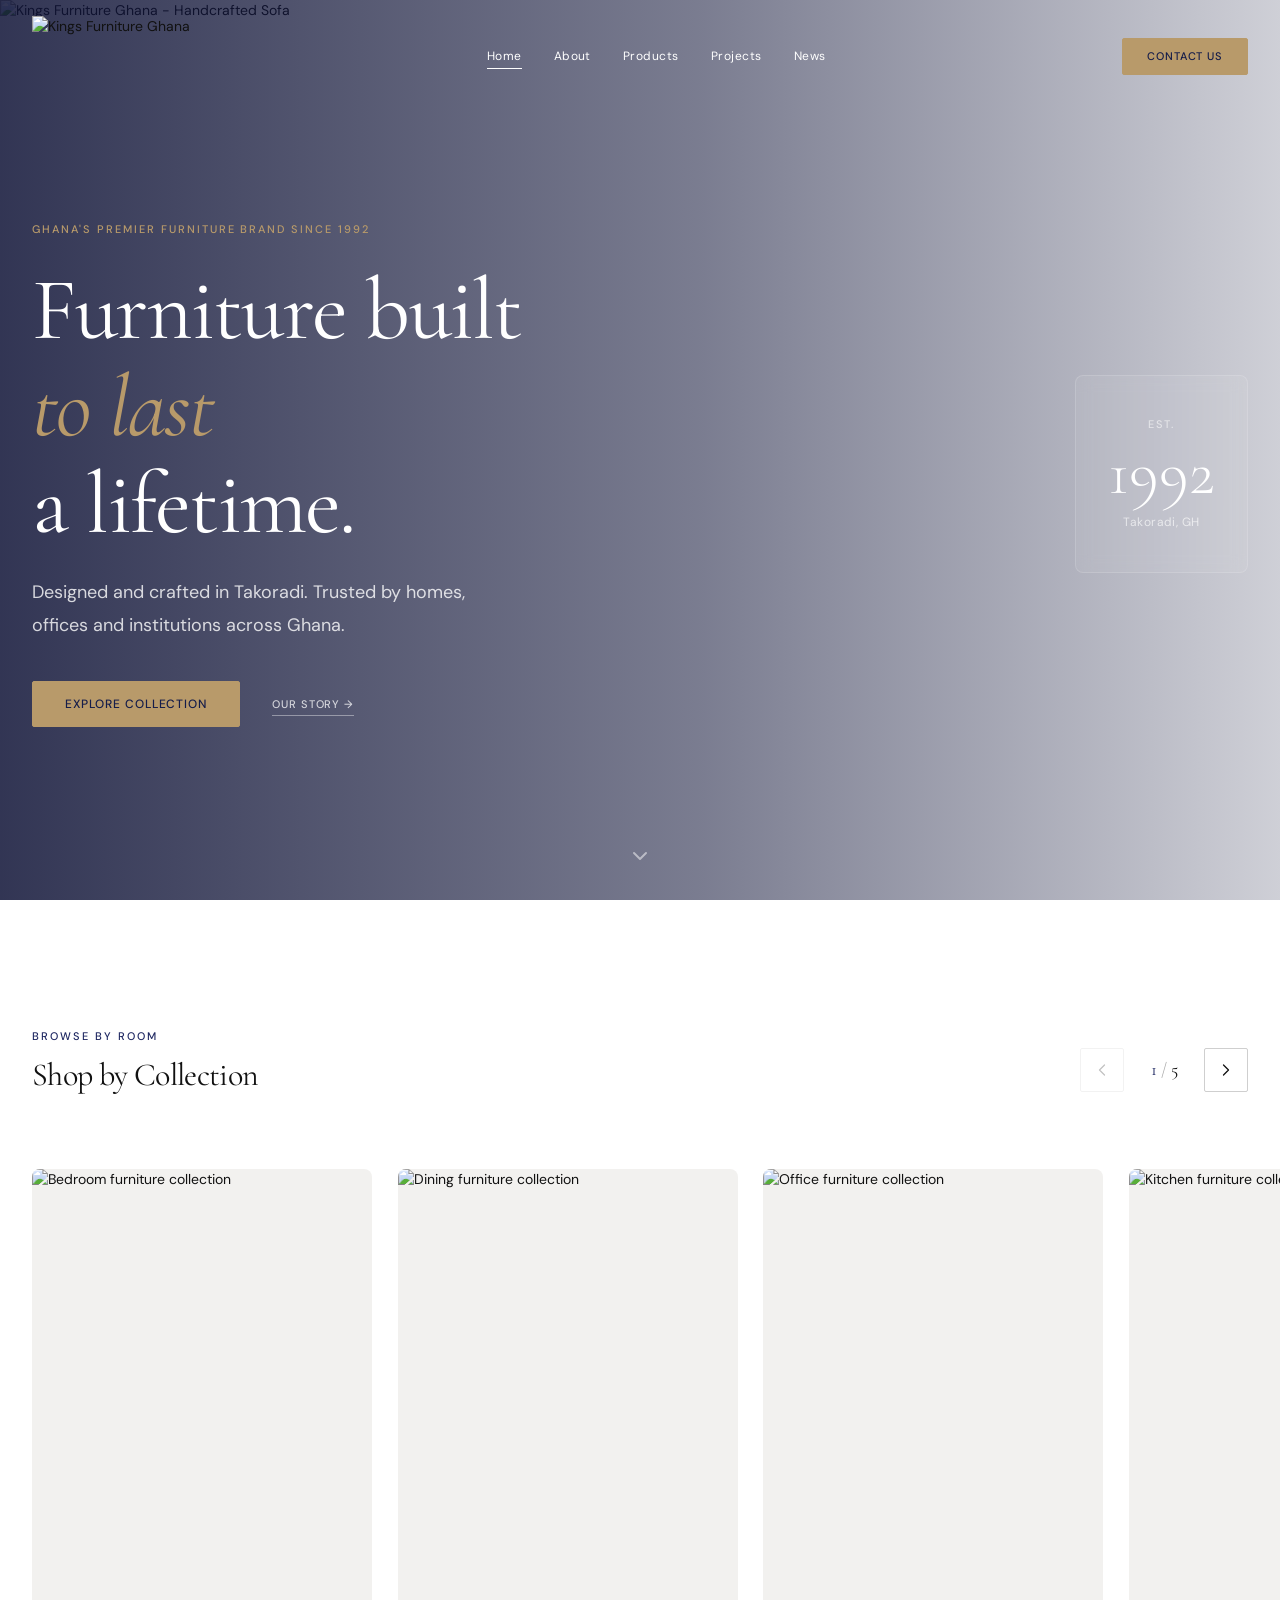
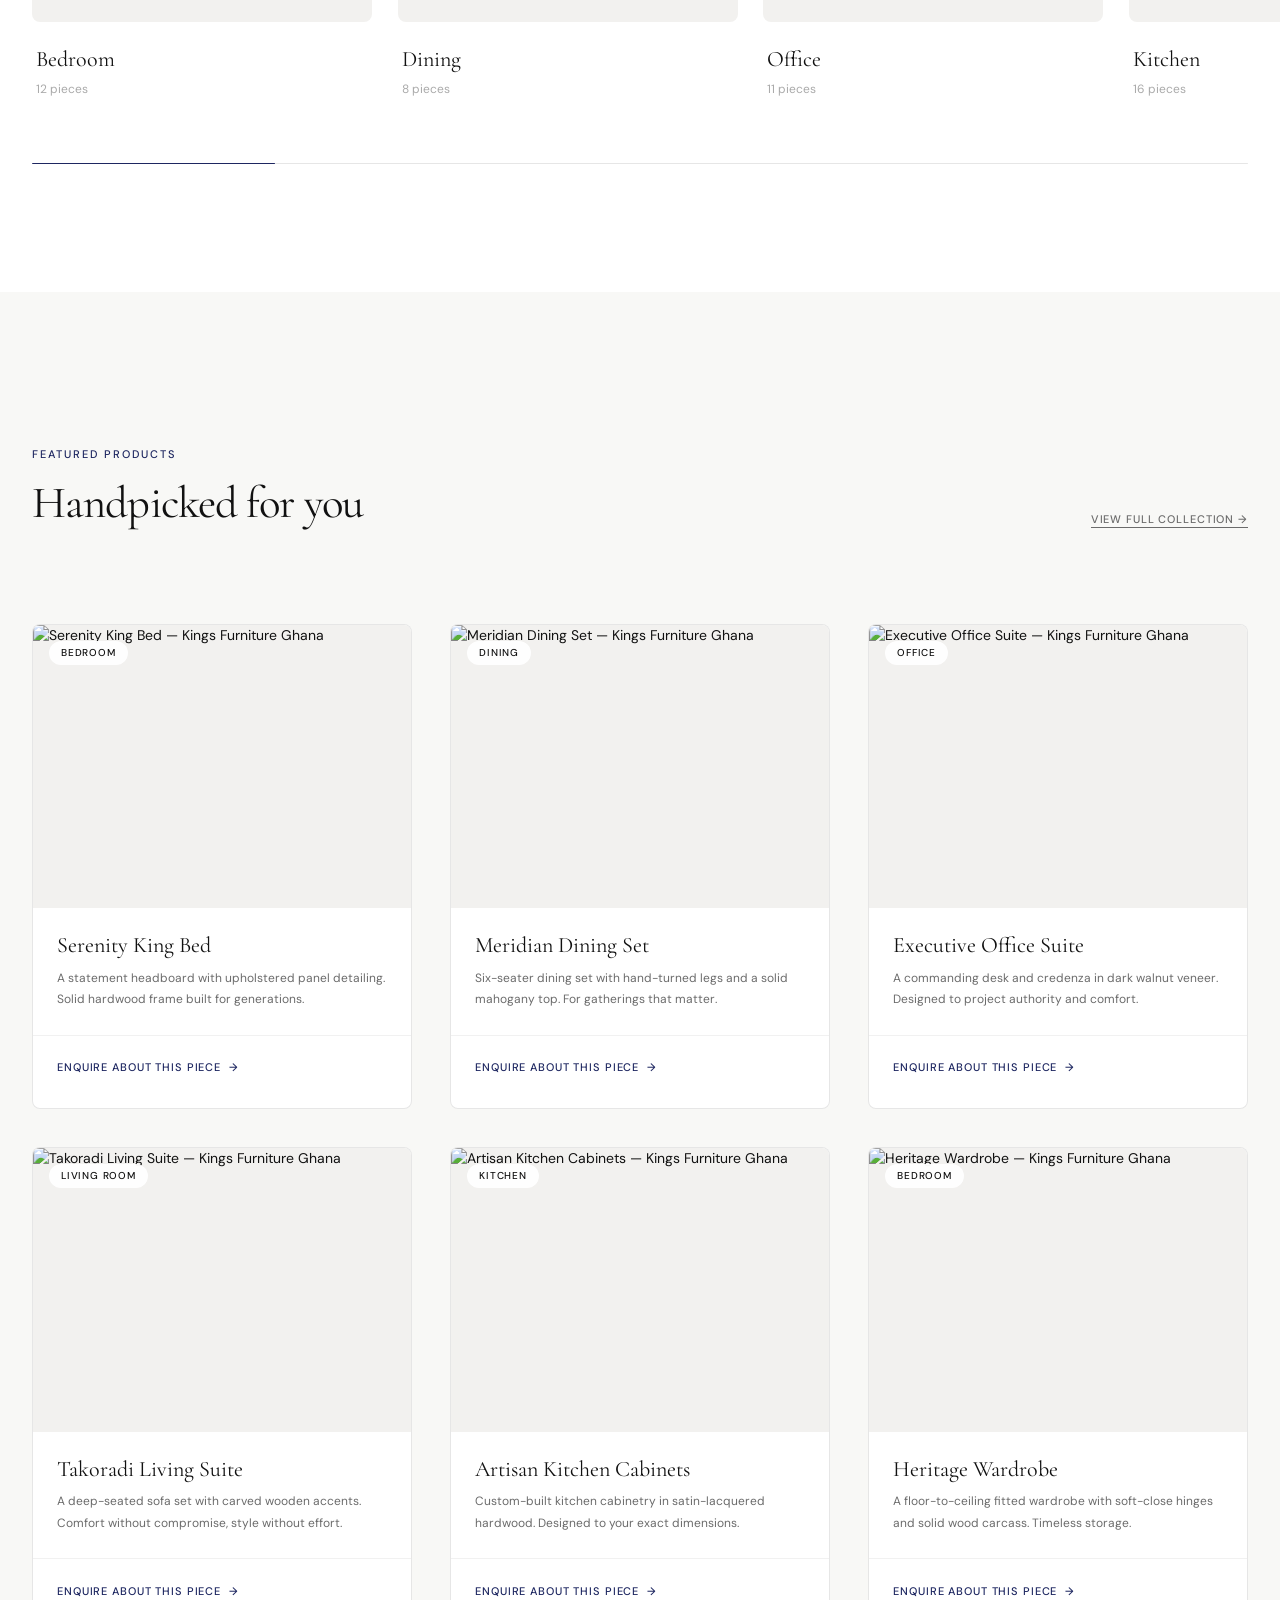
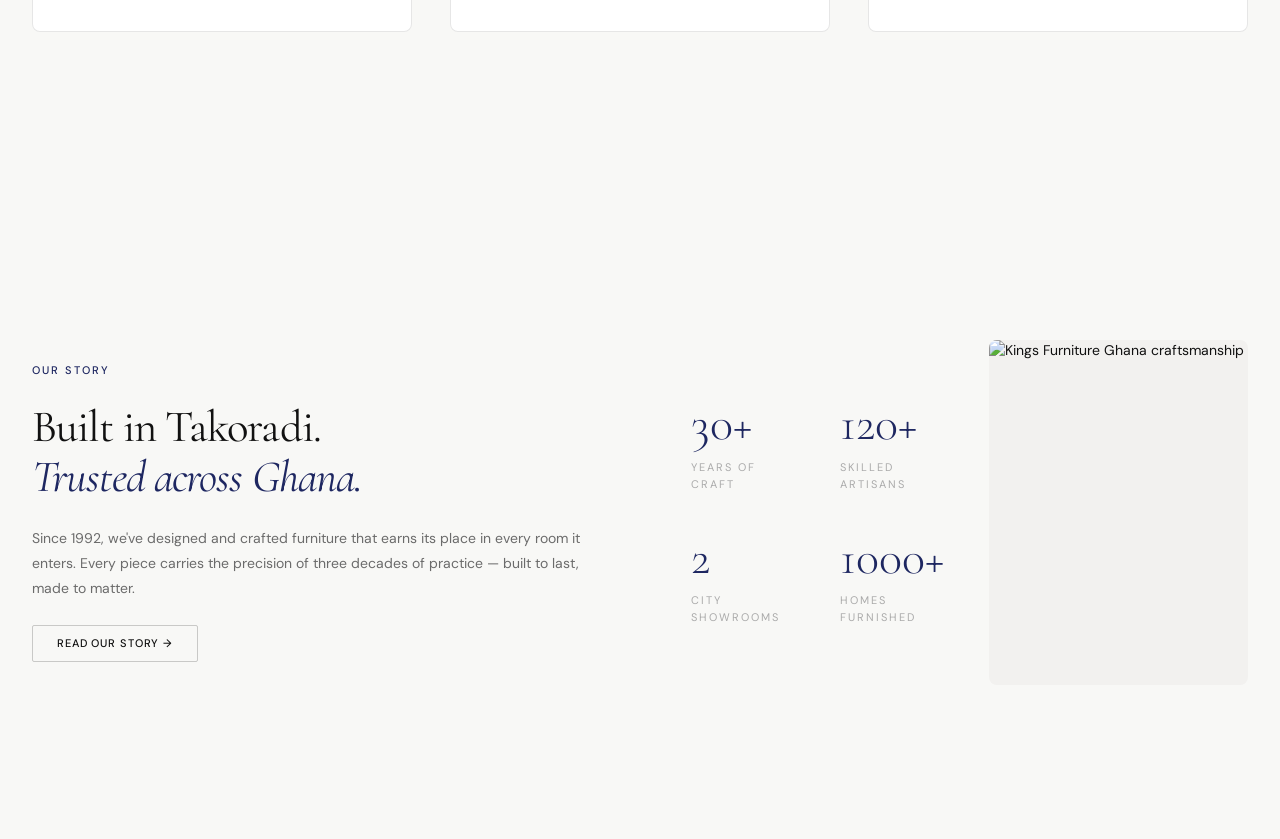
==== index.html @ 77feb77b "feat: about strip complete — stats, story text, image" ====
<!DOCTYPE html>
<html lang="en">
<head>
    <meta charset="UTF-8">
    <meta name="viewport" content="width=device-width, initial-scale=1.0">
    <title>Kings Furniture Ghana - Premium Furniture Since 1992</title>
    <meta name="description" content="Ghana's most recognised furniture brand. Handcrafted sofas, beds, dining sets and more. Designed and built in Takoradi since 1992.">

    <!-- Canonical URL - tells search engines this is the real page -->
    <link rel="canonical" href="https://www.kingsfurnituregh.com" />

    <!-- Open Graph - controls how the page looks when shared on Whatsapp, Facebook etc -->
    <meta property="og:type"  content="website" />
    <meta property="og:url"   content="https://www.kingsfurnituregh.com/" />
    <meta property="og:title"  content="Kings Furniture Ghana" />
    <meta property="og:description"  content="Ghana's most recognised furniture brand. Crafted in Takoradi since 1992." />
    <meta property="og:image"  content="https://res.cloudinary.com/djmyiuu5k/image/upload/v1760868207/KINGS_NEW_LOGO_3_qwzemb.png" />

    <!-- Favicon -->
    <link rel="icon" href="https://res.cloudinary.com/djmyiuu5k/image/upload/v1760868207/KINGS_NEW_LOGO_3_qwzemb.png" type="image/png" />

     <!-- Fonts — preconnect first so the browser opens the connection early -->
  <link rel="preconnect" href="https://fonts.googleapis.com" />
  <link rel="preconnect" href="https://fonts.gstatic.com" crossorigin />
  <link
    rel="stylesheet"
    href="https://fonts.googleapis.com/css2?family=Cormorant+Garamond:ital,wght@0,300;0,400;0,500;0,600;1,300;1,400;1,500&family=DM+Sans:ital,opsz,wght@0,9..40,300;0,9..40,400;0,9..40,500;1,9..40,300&display=swap"
  />

  <!-- Styles — order matters, tokens first -->
  <link rel="stylesheet" href="./assets/css/tokens.css" />
  <link rel="stylesheet" href="./assets/css/main.css" />
  <link rel="stylesheet" href="./assets/css/animations.css" />
  <link rel="stylesheet" href="./assets/css/navbar.css" />
  <link rel="stylesheet" href="./assets/css/hero.css" />
  <link rel="stylesheet" href="./assets/css/categories.css" />
  <link rel="stylesheet" href="./assets/css/featured-products.css" />
  <link rel="stylesheet" href="./assets/css/about-strip.css" />
</head>
<body>
    
    <!-- Page transition overlay - JS animates this on navigation -->
     <div class="page-transition" aria-hidden="true"></div>

     <!-- NAVBAR -->
      <nav class="nav" aria-label="Main navigation">
        <div class="nav__inner">
            <!-- LOGO -->
             <a href="./index.html" class="nav__logo" aria-label="Kings Furniture Ghana - Home">
                <img src="https://res.cloudinary.com/djmyiuu5k/image/upload/f_auto,q_auto,w_400/v1760868207/KINGS_NEW_LOGO_3_qwzemb.png" 
                alt="Kings Furniture Ghana"
                class="nav__logo-img"
                />
            </a>

            <!-- Desktop Navigation -->
            <div class="nav__links">
             <a href="./index.html"    class="nav__link is-active">Home</a>
             <a href="./pages/about.html"   class="nav__link">About</a>
             <a href="./pages/products.html"   class="nav__link">Products</a>
             <a href="./pages/projects.html"   class="nav__link">Projects</a>
             <a href="./pages/news.html"   class="nav__link">News</a>
             </div>

             <!-- Desktop CTA -->
              <div class="nav__cta">
                <a href="./pages/contact.html"   class="btn btn--primary">Contact Us</a>
              </div>

              <!-- Hamburger - mobile only -->
               <button   
               class="nav__hamburger"
               aria-label="Open navigation menu"
               aria-expanded="false"
               aria-controls="mobile-nav"
                >
                 <span></span>
                 <span></span>
                 <span></span>
               </button>
            </div>
      </nav>

<!-- Mobile menu backdrop -->
<div class="nav__backdrop" aria-hidden="true"></div>

<!-- Mobile menu -->
<nav
  class="nav__mobile"
  id="mobile-nav"
  aria-label="Mobile navigation"
  aria-hidden="true"
>
  <!-- Top bar -->
  <div class="nav__mobile-bar">
    <span class="nav__mobile-brand">Kings Furniture</span>
    <button class="nav__mobile-close" aria-label="Close navigation menu">
      <span></span>
      <span></span>
    </button>
  </div>

  <!-- Main panel -->
  <div class="nav__mobile-panel">

    <!-- Left: contact info -->
    <div class="nav__mobile-info">
      <div class="nav__mobile-info-block">
        <p class="nav__mobile-info-label">Call us</p>
        <a href="tel:+233503676484" class="nav__mobile-info-value">
          +233 50 367 6484
        </a>
      </div>
      <div class="nav__mobile-info-block">
        <p class="nav__mobile-info-label">Showrooms</p>
        <p class="nav__mobile-info-value">Takoradi<br/>Accra</p>
      </div>
      <div class="nav__mobile-info-block">
        <p class="nav__mobile-info-label">Hours</p>
        <p class="nav__mobile-info-value">Mon – Sat<br/>8am – 6pm</p>
      </div>
      
        <a href="https://wa.me/233503676484?text=Hello%20Kings%20Furniture%2C%20I%27d%20like%20to%20enquire%20about%20your%20furniture."
        target="_blank"
        rel="noopener noreferrer"
        class="nav__mobile-wa"
        >
        <span class="nav__mobile-wa-dot"></span>
        WhatsApp
      </a>
    </div>

    <!-- Right: nav links -->
    <div class="nav__mobile-links">
      <!-- Gold accent line -->
      <div class="nav__mobile-line" aria-hidden="true"></div>

      <a href="./index.html"          class="nav__mobile-link is-active">Home</a>
      <a href="./pages/about.html"    class="nav__mobile-link">About</a>
      <a href="./pages/products.html" class="nav__mobile-link">Products</a>
      <a href="./pages/projects.html" class="nav__mobile-link">Projects</a>
      <a href="./pages/news.html"     class="nav__mobile-link">News</a>
    </div>

  </div>

  <!-- Bottom CTA -->
  <a href="./pages/contact.html" class="nav__mobile-cta">
    <span>Get a Quote</span>
    <span class="nav__mobile-cta-arrow">→</span>
  </a>

</nav>



     <main id="main-content">
        <!-- HERO SECTION -->
         <section class="hero" id="hero">

            <!-- Background image -->
             <div class="hero__media">
                <img 
                    src="https://res.cloudinary.com/djmyiuu5k/image/upload/f_auto,q_auto,w_1600/v1760989890/9fc86d74-a09a-4155-881d-60e6af7e76c8_elkcx3.jpg" 
                    alt="Kings Furniture Ghana - Handcrafted Sofa"
                    class="hero__img"
                    fetchpriority="high"
                />
             <!-- Dark overlay so text is readable over the image -->
              <div class="hero__overlay" aria-label="true"></div>
            </div>

    <!-- Content -->
    <div class="container">
      <div class="hero__content">

        <!-- Left: text + buttons -->
        <div class="hero__text">
          <p class="label label--gold hero__label">
            Ghana's Premier Furniture Brand Since 1992
          </p>
          <h1 class="display display--1 hero__heading">
            Furniture built<br>
            <em>to last</em><br>
            a lifetime.
          </h1>
          <p class="hero__body">
            Designed and crafted in Takoradi. Trusted by homes,
            offices and institutions across Ghana.
          </p>
          <div class="hero__actions">
            <a href="./pages/products.html" class="btn btn--primary btn--lg">
              Explore Collection
            </a>
            <a href="./pages/about.html" class="hero__ghost-link">
              Our Story →
            </a>
          </div>
        </div>

        <!-- Right: floating badge -->
        <div class="hero__badge">
          <p class="hero__badge-label">Est.</p>
          <p class="hero__badge-year">1992</p>
          <p class="hero__badge-city">Takoradi, GH</p>
        </div>

      </div>
    </div>

    <!-- Scroll indicator -->
    <div class="hero__scroll" aria-hidden="true">
      <svg
        class="hero__scroll-icon pulse"
        width="24" height="24"
        viewBox="0 0 24 24"
        fill="none"
        stroke="currentColor"
        stroke-width="2"
        stroke-linecap="round"
        stroke-linejoin="round"
      >
        <polyline points="6 9 12 15 18 9"></polyline>
      </svg>
    </div>

  </section>

  <!-- CATEGORIES SLIDER -->
   <section class="categories">
    <div class="container">

      <!-- Header -->
      <div class="categories__header">
        <div>
          <p class="label label--brand">Browse by room</p>
          <h2 class="display display--4">Shop by Collection</h2>
        </div>

        <!-- Arrow controls + counter -->
        <div class="categories__controls">
          <button
            class="categories__arrow categories__arrow--prev"
            aria-label="Previous category"
            disabled
          >
            <svg width="20" height="20" viewBox="0 0 24 24" fill="none" stroke="currentColor" stroke-width="1.5" stroke-linecap="round" stroke-linejoin="round">
              <polyline points="15 18 9 12 15 6"/>
            </svg>
          </button>

          <span class="categories__counter">
            <span class="categories__counter-current">1</span>
            <span style="color: var(--color-text-tertiary);"> / </span>
            <span class="categories__counter-total">5</span>
          </span>

          <button
            class="categories__arrow categories__arrow--next"
            aria-label="Next category"
          >
            <svg width="20" height="20" viewBox="0 0 24 24" fill="none" stroke="currentColor" stroke-width="1.5" stroke-linecap="round" stroke-linejoin="round">
              <polyline points="9 18 15 12 9 6"/>
            </svg>
          </button>
        </div>
      </div>

    </div>

    <!-- Track sits outside container so cards bleed to screen edge -->
    <div class="categories__track-wrapper">
      <div class="categories__track" id="categoriesTrack">

        <a href="./pages/products.html#bedroom" class="cat-card">
          <figure class="cat-card__figure">
            <img
              src="https://res.cloudinary.com/djmyiuu5k/image/upload/f_auto,q_auto,w_700/v1760989901/bedroom_xcasuq.jpg"
              alt="Bedroom furniture collection"
              class="cat-card__img"
              loading="lazy"
            />
            <div class="cat-card__overlay" aria-hidden="true">
              <p class="cat-card__overlay-desc">
                Beds, wardrobes and bedside pieces crafted for rest and elegance.
              </p>
              <span class="cat-card__overlay-cta">Explore Bedroom →</span>
            </div>
          </figure>
          <div class="cat-card__info">
            <h3 class="cat-card__name">Bedroom</h3>
            <p class="cat-card__count">12 pieces</p>
          </div>
        </a>

        <a href="./pages/products.html#dining" class="cat-card">
          <figure class="cat-card__figure">
            <img
              src="https://res.cloudinary.com/djmyiuu5k/image/upload/f_auto,q_auto,w_700/v1760990684/dining_cvuxju.jpg"
              alt="Dining furniture collection"
              class="cat-card__img"
              loading="lazy"
            />
            <div class="cat-card__overlay" aria-hidden="true">
              <p class="cat-card__overlay-desc">
                Dining tables and chairs built for families and long evenings together.
              </p>
              <span class="cat-card__overlay-cta">Explore Dining →</span>
            </div>
          </figure>
          <div class="cat-card__info">
            <h3 class="cat-card__name">Dining</h3>
            <p class="cat-card__count">8 pieces</p>
          </div>
        </a>

        <a href="./pages/products.html#office" class="cat-card">
          <figure class="cat-card__figure">
            <img
              src="https://res.cloudinary.com/djmyiuu5k/image/upload/f_auto,q_auto,w_700/v1760991627/office_zy54dk.jpg"
              alt="Office furniture collection"
              class="cat-card__img"
              loading="lazy"
            />
            <div class="cat-card__overlay" aria-hidden="true">
              <p class="cat-card__overlay-desc">
                Executive desks and seating designed to command any workspace.
              </p>
              <span class="cat-card__overlay-cta">Explore Office →</span>
            </div>
          </figure>
          <div class="cat-card__info">
            <h3 class="cat-card__name">Office</h3>
            <p class="cat-card__count">11 pieces</p>
          </div>
        </a>

        <a href="./pages/products.html#kitchen" class="cat-card">
          <figure class="cat-card__figure">
            <img
              src="https://res.cloudinary.com/djmyiuu5k/image/upload/f_auto,q_auto,w_700/v1760990288/kitchen_ss5qdm.jpg"
              alt="Kitchen furniture collection"
              class="cat-card__img"
              loading="lazy"
            />
            <div class="cat-card__overlay" aria-hidden="true">
              <p class="cat-card__overlay-desc">
                Custom cabinetry and kitchen units built to your exact layout.
              </p>
              <span class="cat-card__overlay-cta">Explore Kitchen →</span>
            </div>
          </figure>
          <div class="cat-card__info">
            <h3 class="cat-card__name">Kitchen</h3>
            <p class="cat-card__count">16 pieces</p>
          </div>
        </a>

        <a href="./pages/products.html#living" class="cat-card">
          <figure class="cat-card__figure">
            <img
              src="https://res.cloudinary.com/djmyiuu5k/image/upload/f_auto,q_auto,w_700/v1760989890/9fc86d74-a09a-4155-881d-60e6af7e76c8_elkcx3.jpg"
              alt="Living room furniture collection"
              class="cat-card__img"
              loading="lazy"
            />
            <div class="cat-card__overlay" aria-hidden="true">
              <p class="cat-card__overlay-desc">
                Sofas, coffee tables and accent pieces that anchor every living space.
              </p>
              <span class="cat-card__overlay-cta">Explore Living Room →</span>
            </div>
          </figure>
          <div class="cat-card__info">
            <h3 class="cat-card__name">Living Room</h3>
            <p class="cat-card__count">38 pieces</p>
          </div>
        </a>

      </div>
    </div>

    <!-- Progress bar -->
    <div class="container">
      <div class="categories__progress">
        <div class="categories__progress-bar" id="categoriesProgress"></div>
      </div>
    </div>

  </section>

  <!-- FEATURED PRODUCTS -->
   <section class="featured-products">
    <div class="container">

      <!-- Header -->
      <div class="featured-products__header">
        <div>
          <p class="label label--brand">Featured Products</p>
          <h2 class="display display--3">Handpicked for you</h2>
        </div>
        <a href="./pages/products.html" class="btn btn--ghost">
          View full collection →
        </a>
      </div>

      <!-- Grid — filled by JS -->
      <div
        class="featured-products__grid"
        id="featured-products-grid"
        data-stagger
      >
        <!-- Products rendered here by products-home.js -->
      </div>

    </div>
  </section>

  <!-- ABOUT STRIP -->
   <section class="about-strip">
    <div class="container">
      <div class="about-strip__grid">

        <!-- Left: text -->
        <div class="about-strip__left">
          <p class="label label--brand">Our story</p>
          <h2 class="display display--3">
            Built in Takoradi.<br>
            <em>Trusted across Ghana.</em>
          </h2>
          <p class="body-text">
            Since 1992, we've designed and crafted furniture that earns
            its place in every room it enters. Every piece carries the
            precision of three decades of practice — built to last,
            made to matter.
          </p>
          <a href="./pages/about.html" class="btn btn--secondary">
            Read our story →
          </a>
        </div>

        <!-- Right: stats + image -->
        <div class="about-strip__right">

          <!-- Stats grid -->
          <div class="about-strip__stats">
            <div class="stat-card">
              <p class="stat-card__number">30+</p>
              <p class="stat-card__label">Years of craft</p>
            </div>
            <div class="stat-card">
              <p class="stat-card__number">120+</p>
              <p class="stat-card__label">Skilled artisans</p>
            </div>
            <div class="stat-card">
              <p class="stat-card__number">2</p>
              <p class="stat-card__label">City showrooms</p>
            </div>
            <div class="stat-card">
              <p class="stat-card__number">1000+</p>
              <p class="stat-card__label">Homes furnished</p>
            </div>
          </div>

          <!-- Image -->
          <div class="about-strip__img">
            <img
              src="https://res.cloudinary.com/djmyiuu5k/image/upload/f_auto,q_auto,w_700/v1760989901/bedroom_xcasuq.jpg"
              alt="Kings Furniture Ghana craftsmanship"
              class="img-cover"
              loading="lazy"
            />
          </div>

        </div>
      </div>
    </div>
  </section>

</main>


     <!-- Scripts — at bottom so HTML loads first -->
    <!-- defer means script downloads in background, runs after HTML is parsed -->

    <!-- GSAP — animation library -->
    <script src="https://cdnjs.cloudflare.com/ajax/libs/gsap/3.12.5/gsap.min.js"></script>
    <script src="https://cdnjs.cloudflare.com/ajax/libs/gsap/3.12.5/ScrollTrigger.min.js"></script>

    <!-- Our scripts -->
    <script src="./assets/js/navbar.js"></script>
    <script src="./assets/js/animations.js"></script>
    <script src="./assets/js/categories-slider.js"></script>
    <script src="./assets/js/products-home.js"></script>

</body>
</html>
---- assets/css/tokens.css ----
/* Design Tokens 
This file defines the entire visual language of the site.
Every othee CSS file references these variables.
Never hardcode colors, size or fonts anywhere else.
*/

:root {
    /* BRAND COLORS */
    --color-brand: #1E2761;
    --color-brand-deep: #151D4A;
    --color-brand-light: #E8EAF2;
    --color-brand-muted: #6470A8;

    --color-gold: #B89A6A;
    --color-gold-light: #F0E6D4;

    /* BACKGROUNDS */
    --color-bg: #FFFFFF;
    --color-bg-soft: #F8F8F6;
    --color-bg-subtle: #F2F1EF;
    --color-bg-inverse: #0E1236;

    /* TEXT */
    --color-text-primary: #111111;
    --color-text-secondary: #6B6B6B;
    --color-text-tertiary: #AAAAAA;
    --color-text-inverse: #FFFFFF;

    /* BORDERS */
    --color-border: rgba(17, 17, 17, 0.10);
    --color-border-subtle: rgba(17, 17, 17, 0.06);
    --color-border-strong: rgba(17, 17, 17, 0.20);

    /* TYPOGRAPHY */
    --font-display: 'Cormorant Garamond', Georgia, serif;
    --font-body: 'DM Sans', system-ui, sans-serif;
    --font-label: 'DM Sans', system-ui, sans-serif;

    /* TYPE SCALE */
    --text-xs: 0.6875rem; /* 11px */
    --text-sm: 0.75rem; /* 12px */
    --text-base: 0.875rem; /* 14px */
    --text-md: 1rem; /* 16px */
    --text-lg: 1.125rem; /* 18px */
    --text-xl: 1.375rem; /* 22px */
    --text-2xl: 1.75rem; /* 28px */
    --text-3xl: 2.25rem; /* 36px */
    --text-4xl: 3rem; /* 48px */
    --text-5xl: 4rem; /* 64px */
    --text-6xl: 5.5rem; /* 88px */

    /* LINE HEIGHT */
    --leading-tight: 1.10; /* headings */
    --leading-snug: 1.25; /* subheadings */
    --leading-normal: 1.55; /* default */
    --leading-loose: 1.80; /* body copy, easier to read */

    /* LETTER SPACING */
    --tracking-tight: -0.02em;
    --tracking-normal: 0;
    --tracking-wide: 0.04em;
    --tracking-wider: 0.08em;
    --tracking-widest: 0.18em; /*used on uppercase labeles */

    /* SPACING SCALE 
    So, based on a 4px grid. Every space is a multiple of 4.
    --space-1 = 4px, --space-2 = 8px, --space-4 = 16px etc.
     */
     --space-1: 0.25rem; /* 4px */
     --space-2: 0.5rem; /* 8px */
    --space-3: 0.75rem; /* 12px */
    --space-4: 1rem; /* 16px */
    --space-5: 1.25rem; /* 20px */
    --space-6: 1.5rem; /* 24px */
    --space-8: 2rem; /* 32px */
    --space-10: 2.5rem; /* 40px */
    --space-12: 3rem; /* 48px */
    --space-16: 4rem; /* 64px */
    --space-20: 5rem; /* 80px */
    --space-24: 6rem; /* 96px */
    --space-32: 8rem; /* 128px */
    --space-40: 10rem; /* 160px */
    
    /* LAYOUT */
    --container-max: 1320px; /*max width of content area */
    --container-nnarrow: 760px; /*for articles and narrow content */
    --gutter: clamp(1rem, 5vw, 2rem); /*responsive side padding */

    /* BORDER RADIUS */
    --radius-sm: 2px;
    --radius-md: 4px;
    --radius-lg: 8px;
    --radius-pill: 999px; /* fully rounded, used on tags and buttons */

    /* SHADOWS */
    --shadow-xs: 0 1px 2px rgba(0, 0, 0, 0.05);
    --shadow-sm: 0 2px 8px rgba(0, 0, 0, 0.06);
    --shadow-md: 0 8px 24px rgba(0, 0, 0, 0.08);
    --shadow-lg: 0 16px 48px rgba(0, 0, 0, 0.10);
    --shadow-xl: 0 32px 80px rgba(0, 0, 0, 0.12);

    /* TRANSITIONS 
    cubic-bezier controls the acceleration curve of animations.
    ease-expo feels snappy and premium — fast start, smooth end.*/
    --ease-standard: cubic-bezier(0.25, 0.1, 0.25, 1);
    --ease-expo: cubic-bezier(0.16, 1, 0.3, 1);
    --ease-spring: cubic-bezier(0.34, 1.56, 0.64, 1);

    --duration-fast: 150ms;
    --duration-base: 250ms;
    --duration-slow: 400ms;
    --duration-slower: 600ms;

    /* Z-INDEX SCALE 
    Controls what sits on top of what.
    Higher number = closer to the user.*/
    --z-below: -1;
    --z-base: 0;
    --z-raised: 10; /* sticky filter bars */
    --z-overlay: 100; /* dropdowns */
    --z-modal: 200; /* lightboxes */
    --z-nav: 300; /* navbar - always on top */
    --z-toast: 400; /* notifications */

    
}
---- assets/css/main.css ----
/* Base Styles: 
Depends on tokens.css (must be loaded first in html) 
*/

/* RESET */
*, *::before, *::after {
    box-sizing: border-box; /* padding and border including in width calculation */
    margin: 0;
    padding: 0;
}

/* ROOT */
html {
    font-size: 16px;     /* 1rem = 16px */
    scroll-behavior: smooth;  /* smooth scrolling when clicking on links */
    -webkit-font-smoothing: antialiased; /* crisper fonts on Mac/iOS */
    -moz-osx-font-smoothing: grayscale; 
    overflow-x: hidden;  /* Prevent horizontal scroll */
}

body {
    font-family: var(--font-body);
    font-size: var(--text-base);
    color: var(--color-text-primary);
    background-color: var(--color-bg);
    line-height: var(--leading-normal);
    overflow-x: hidden;
}

/* ELEMENTS */
img, video {
    display: block;  /* removes the small gap under images */
    max-width: 100%;  /* images never overflow their containers */
    height: auto;
}

a {
    color: inherit;  /* links inherit their parent's color */
    text-decoration: none;
}

ul, ol {
    list-style: none;  /* removes bullets and numbers */
}

button {
    font-family: inherit;  /* buttons use the page font, not browser default */
    cursor: pointer;
    border: none;
    background: none;
}

input, textarea, select {
    font-family: inherit;
}

/* LAYOUT
.container centers content and adds side padding.
clamp(min, preferred, max) - preferred scales with viewport 
*/
.container {
    width: 100%;
    max-width: var(--container-max);
    margin-inline: auto;    /* centers the container */
    padding-inline: var(--gutter); 
}

.container-narrow {
    max-width: var(--container-nnarrow);
}

/* TYPOGRAPHY 
These are reusable classes applied directly in the HTML.
e.g. <h1 class="display display--1">Heading</h1>
*/
.display {
    font-family: var(--font-display);
    font-weight: 400;
    line-height: var(--leading-tight);
    letter-spacing: var(--tracking-tight);
}

/* clamp(minimum, fluid, maximum) - font scales between breakpoints */
.display--1{ font-size: clamp(var(--text-4xl), 7vw, var(--text-6xl)); }
.display--2{ font-size: clamp(var(--text-3xl), 5vw, var(--text-5xl)); }
.display--3{ font-size: clamp(var(--text-2xl), 3.5vw, var(--text-4xl)); }
.display--4{ font-size: clamp(var(--text-xl), 2.5vw, var(--text-3xl)); }

.label {
    font-family: var(--font-label);
    font-size: var(--text-xs);
    font-weight: 500;
    letter-spacing: var(--tracking-widest);
    text-transform: uppercase;
    color: var(--color-text-tertiary);
}

.label--brand { color: var(--color-brand);}
.label--gold { color: var(--color-gold);}

.body-text {
    font-size: var(--text-base);
    line-height: var(--leading-loose);
    color: var(--color-text-secondary);
}

.body-text--sm { font-size: var(--text-sm); }

/* HORIZONTAL RULE */
.rule {
    height: 0.5px;
    background-color: var(--color-border);
    border: none;
}

/* BUTTONS 
Base .btn class + modifier classes like .btn--primary
This pattern is called BEM - Block Element Modifier */
.btn {
    display: inline-flex;
    align-items: center;
    gap: var(--space-2);
    font-family: var(--font-body);
    font-size: var(--text-xs);
    font-weight: 500;
    letter-spacing: var(--tracking-wider);
    text-transform: uppercase;
    padding: var(--space-3) var(--space-6);
    border-radius: var(--radius-sm);
    cursor: pointer;
    white-space: nowrap;
    line-height: 1;
    position: relative;
    overflow: hidden;
    transition: all var(--duration-base) var(--ease-standard);
}

.btn--primary {
    background-color: var(--color-brand);
    color: var(--color-text-inverse);
    border: 1px solid transparent;
}

.btn--primary:hover {
    background-color: var(--color-brand-deep);
    transform: translateY(-1px);
    box-shadow: var(--shadow-md);
}

.btn--secondary {
    background-color: transparent;
    color: var(--color-text-primary);
    border: 0.5px solid var(--color-border-strong);
}

.btn--secondary:hover {
    border-color: var(--color-brand);
    color: var(--color-brand);
}

.btn--ghost {
    background-color: transparent;
    color: var(--color-text-secondary);
    padding-inline: 0;
    border-radius: 0;
    border-bottom: 1px solid currentColor;
    padding-bottom: 2px;
}

.btn--ghost:hover{ color: var(--color-brand); }

.btn--lg {
    font-size: var(--text-sm);
    padding: var(--space-4) var(--space-8);
}

/* IMAGE UTILITIES */
img-cover {
    width: 100%;
    height: 100%;
    object-fit: cover; /* fills container without stretching */
    display: block;
}

/* VISUALLY HIDDEN 
Hides content visually but keeps it readable by screen readers.
Used for accessibility — e.g. aria labels inside buttons.
*/
.visually-hidden {
    position: absolute;
    width: 1px;
    height: 1px;
    padding: 0;
    margin: -1px;
    overflow: hidden;
    clip: rect(0, 0, 0, 0);
    white-space: nowrap;
    border: 0; 
}

/* PAGE TRANSITION OVERLAY 
A white panel that covers the page during navigation.
JS animates it in and out to create a smooth page change feel.
*/
.page-transition {
    position: fixed;
    inset: 0;            /* shorthand for top/right/bottom/left: 0 */
    background: var(--color-bg);
    z-index: var(--z-modal);
    pointer-events: none; 
    transform-origin: bottom;
    transform: scaleY(0);
}

/* RESPONSIVE 
Mobile-first adjustments go here as we build.
We add more as we need them. 
*/
@media (max-width: 480px) {
    .btn--lg {
        font-size: var(--text-xs);
        padding: var(--space-3) var(--space-6);
    }
}
---- assets/css/animations.css ----
/* Animations
Two types of animation live here:
1. CSS keyframes — run automatically, no JS needed
2. Starting states for GSAP scroll reveals
 */

/* CSS KEYFRAMES
@keyframes defines an animation sequence.
You give it a name, then use it with animation: name duration.
*/
@keyframes fadeUp {
  from {
    opacity: 0;
    transform: translateY(24px);
  }
  to {
    opacity: 1;
    transform: translateY(0);
  }
}

@keyframes fadeIn {
  from { opacity: 0; }
  to   { opacity: 1; }
}

@keyframes pulse {
  0%   { transform: translateY(0);    opacity: 1; }
  50%  { transform: translateY(10px); opacity: 0.5; }
  100% { transform: translateY(0);    opacity: 1; }
}

/* Shimmer — used on image placeholders while loading */
@keyframes shimmer {
  0%   { background-position: -200% 0; }
  100% { background-position:  200% 0; }
}

/* IMAGE SKELETON LOADER 
Applied to image wrappers before the image loads.
The gradient sweeps left to right giving a "loading" effect.
*/
.img-skeleton {
  background: linear-gradient(
    90deg,
    var(--color-bg-subtle) 0%,
    var(--color-bg-soft)   50%,
    var(--color-bg-subtle) 100%
  );
  background-size: 200% 100%;
  animation: shimmer 1.4s ease infinite;
}

/* GSAP SCROLL REVEAL — STARTING STATES
Elements with these data attributes start invisible.
GSAP animates them to opacity:1 / transform:none
when they scroll into view.
data-reveal       = fade up from below
data-reveal-left  = slide in from left
data-reveal-right = slide in from right
data-reveal-scale = scale up from slightly small
*/
[data-reveal] {
  opacity: 0;
  transform: translateY(32px);
}

[data-reveal-left] {
  opacity: 0;
  transform: translateX(-32px);
}

[data-reveal-right] {
  opacity: 0;
  transform: translateX(32px);
}

[data-reveal-scale] {
  opacity: 0;
  transform: scale(0.96);
}

/* CSS FALLBACK 
If GSAP loads but ScrollTrigger fails, JS adds .is-revealed
to make elements visible. This is the safety net.
*/
.is-revealed {
  opacity: 1 !important;
  transform: none !important;
}

/* HOVER UTILITIES
Reusable hover lift effect.
Add class="hover-lift" to any card or element.
*/
.hover-lift {
  transition:
    transform var(--duration-base) var(--ease-expo),
    box-shadow var(--duration-base) var(--ease-expo);
}

.hover-lift:hover {
  transform: translateY(-4px);
  box-shadow: var(--shadow-lg);
}

/* LINK UNDERLINE SLIDE
Animated underline that grows from left to right on hover.
*/
.link-slide {
  position: relative;
  display: inline-block;
}

.link-slide::after {
  content: '';
  position: absolute;
  bottom: -1px;
  left: 0;
  width: 0;
  height: 1px;
  background: currentColor;
  transition: width var(--duration-base) var(--ease-expo);
}

.link-slide:hover::after {
  width: 100%;
}

/* PULSE ARROW 
Used on the hero scroll indicator
*/
.pulse {
  animation: pulse 1.8s ease-in-out infinite;
}

/* REDUCED MOTION
Some users have a system setting to reduce animations
This respects that preference — accessibility best practice
*/
@media (prefers-reduced-motion: reduce) {
  *,
  *::before,
  *::after {
    animation-duration: 0.01ms !important;
    animation-iteration-count: 1 !important;
    transition-duration: 0.01ms !important;
  }

  [data-reveal],
  [data-reveal-left],
  [data-reveal-right],
  [data-reveal-scale] {
    opacity: 1;
    transform: none;
  }
}
---- assets/css/navbar.css ----
/* Navbar 
Three states:
1. Transparent — sitting over a hero image (default)
2. is-scrolled — white background, dark text (after hero)
3. is-scrolled immediately — on pages with no hero
*/

/* BASE 
position: fixed keeps navbar at top while page scrolls.
We start transparent so it blends into the hero image.
*/
.nav {
    position: fixed;
    top: 0;
    left: 0;
    right: 0;
    z-index: var(--z-nav);
    padding-block: var(--space-4);
    background: transparent;
    transition:
        background var(--duration-slow) var(--ease-expo),
        box-shadow var(--duration-slow) var(--ease-expo),
        padding var(--duration-slow) var(--ease-expo);
}

/* SCROLLED STATE 
JS adds .is-scrolled when page scrolls past the hero.
Also added immediately on pages that have no hero.
*/
.nav.is-scrolled {
    background: rgba(255, 255, 255, 0.97);
    backdrop-filter: blur(14px);
    -webkit-backdrop-filter: blur(14px); 
    padding-block: var(--space-3);
    box-shadow: 0 1px 0 var(--color-border);
}

/* INNER LAYOUT 
Three columns: logo | links | cta+hamburger */
.nav__inner {
    display: flex;
    align-items: center;
    justify-content: space-between;
    max-width: var(--container-max);
    margin-inline: auto;
    padding-inline: var(--gutter);
}

/* LOGO */
.nav__logo {
    display: flex;
    align-items: center;
    flex-shrink: 0;  /* prevents logo from shrinking on mobile */
    text-decoration: none;
}

.nav__logo-img {
    height: 80px;
    width: auto;
    display: block;
    transition: opacity var(--duration-fast) var(--ease-standard);
}

.nav.is-scrolled .nav__logo-img {
    height: 66px;
}

.nav__logo:hover .nav__logo-img {
    opacity: 0.85;
}

/* DESKTOP LINKS
Hidden on mobile - hamburger shows instead 
*/
.nav__links {
    display: flex;
    align-items: center;
    gap: var(--space-8);
}

.nav__link {
    font-family: var(--font-body);
    font-size: var(--text-sm);
    font-weight: 400;
    letter-spacing: var(--tracking-wide);
    color: #fff;
    position: relative;
    transition:
        color var(--duration-fast) var(--ease-standard),
        opacity  var(--duration-fast) var(--ease-standard);
}
/* Animated underline using ::after pseudo element */
.nav__link::after {
    content: '';
    position: absolute;
    bottom: -4px;
    left: 0;
    width: 100%;
    height: 1.5px;
    background: currentColor;
    transform: scaleX(0);
    transform-origin: left;
    transition: transform var(--duration-base) var(--ease-expo);   
}

/* Show underline on hover and active pages */
.nav__link:hover::after,
.nav__link.is-active::after {
    transform: scaleX(1);
}

.nav__link:hover {
    opacity: 0.75;
}

/* When scrolled - links switch to dark text */
.nav.is-scrolled .nav__link {
    color: var(--color-text-primary);
}

.nav.is-scrolled .nav__link:hover {
    color: var(--color-brand);
    opacity: 1;
}

.nav.is-scrolled .nav__link.is-active {
    color: var(--color-brand);
}

/* CTA BUTTON */
.nav__cta {
    display: flex;
    align-items: center;
    flex-shrink: 0;
}

/* Gold button over hero */
.nav__cta .btn--primary {
  background: var(--color-gold);
  border-color: var(--color-gold);
  color: var(--color-brand-deep);
}

.nav__cta .btn--primary:hover {
  background: #a88858;
  border-color: #a88858;
  color: #fff;
}

/* Navy button when scrolled */
.nav.is-scrolled .nav__cta .btn--primary {
  background: var(--color-brand);
  border-color: var(--color-brand);
  color: #fff;
}

.nav.is-scrolled .nav__cta .btn--primary:hover {
  background: var(--color-brand-deep);
  border-color: var(--color-brand-deep);
}

/* ── HAMBURGER ───────────────────────────────────────────────────
   Three <span> elements styled as lines.
   JS adds .is-open to animate them into an X.
── */
.nav__hamburger {
  display: none;         /* hidden on desktop */
  flex-direction: column;
  align-items: center;
  justify-content: center;
  gap: 5px;
  width: 44px;
  height: 44px;
  background: none;
  border: none;
  cursor: pointer;
  padding: 0;
  flex-shrink: 0;
}

.nav__hamburger span {
  display: block;
  width: 22px;
  height: 1.5px;
  background: #fff;      /* white over hero */
  border-radius: 2px;
  transition:
    transform  var(--duration-slow) var(--ease-expo),
    opacity    var(--duration-fast) var(--ease-standard),
    background var(--duration-fast) var(--ease-standard);
  transform-origin: center;
}

/* Dark lines when scrolled */
.nav.is-scrolled .nav__hamburger span {
  background: var(--color-text-primary);
}

/* Animate three lines into an X when menu is open */
.nav__hamburger.is-open span:nth-child(1) {
  transform: translateY(6.5px) rotate(45deg);
}

.nav__hamburger.is-open span:nth-child(2) {
  opacity: 0;
  transform: scaleX(0);
}

.nav__hamburger.is-open span:nth-child(3) {
  transform: translateY(-6.5px) rotate(-45deg);
}

/* Force white lines when menu is open regardless of scroll state */
.nav__hamburger.is-open span {
  background: #fff !important;
}

/* ── MOBILE BACKDROP ── */
.nav__backdrop {
  position: fixed;
  inset: 0;
  z-index: calc(var(--z-nav) - 2);
  background: rgba(0, 0, 0, 0.5);
  opacity: 0;
  pointer-events: none;
  transition: opacity var(--duration-slow) var(--ease-standard);
}

.nav__backdrop.is-visible {
  opacity: 1;
  pointer-events: all;
}

/* ── MOBILE MENU ── */
.nav__mobile {
  position: fixed;
  inset: 0;
  z-index: calc(var(--z-nav) - 1);
  background: #0E1236;
  display: flex;
  flex-direction: column;
  opacity: 0;
  pointer-events: none;
  /* Slides up from bottom */
  transform: translateY(100%);
  transition:
    opacity     var(--duration-slow) var(--ease-expo),
    transform   var(--duration-slow) var(--ease-expo);
}

.nav__mobile.is-open {
  opacity: 1;
  pointer-events: all;
  transform: translateY(0);
}

/* ── TOP BAR ── */
.nav__mobile-bar {
  display: flex;
  align-items: center;
  justify-content: space-between;
  padding: var(--space-4) var(--space-6);
  border-bottom: 0.5px solid rgba(255, 255, 255, 0.08);
  flex-shrink: 0;
}

.nav__mobile-brand {
  font-family: var(--font-label);
  font-size: var(--text-xs);
  letter-spacing: var(--tracking-widest);
  text-transform: uppercase;
  color: rgba(255, 255, 255, 0.35);
}

/* Close button — two spans become an X */
.nav__mobile-close {
  width: 36px;
  height: 36px;
  background: rgba(255, 255, 255, 0.06);
  border: 0.5px solid rgba(255, 255, 255, 0.12);
  border-radius: var(--radius-sm);
  display: flex;
  align-items: center;
  justify-content: center;
  cursor: pointer;
  position: relative;
  flex-shrink: 0;
}

/* The two lines that form the X */
.nav__mobile-close span {
  display: block;
  position: absolute;
  width: 14px;
  height: 1px;
  background: var(--color-gold);
  border-radius: 2px;
}

.nav__mobile-close span:nth-child(1) {
  transform: rotate(45deg);
}

.nav__mobile-close span:nth-child(2) {
  transform: rotate(-45deg);
}

.nav__mobile-close:hover {
  background: var(--color-gold);
  border-color: var(--color-gold);
}

.nav__mobile-close:hover span {
  background: var(--color-brand-deep);
}

/* ── MAIN PANEL ── */
.nav__mobile-panel {
  display: flex;
  flex: 1;
  overflow: hidden;
}

/* ── LEFT: CONTACT INFO ── */
.nav__mobile-info {
  width: 42%;
  padding: var(--space-8) var(--space-5) var(--space-8) var(--space-6);
  display: flex;
  flex-direction: column;
  justify-content: center;
  gap: var(--space-6);
  border-right: 0.5px solid rgba(255, 255, 255, 0.07);
  flex-shrink: 0;
}

.nav__mobile-info-block {
  display: flex;
  flex-direction: column;
  gap: var(--space-1);
}

.nav__mobile-info-label {
  font-size: 9px;
  letter-spacing: var(--tracking-widest);
  text-transform: uppercase;
  color: rgba(255, 255, 255, 0.30);
  margin: 0;
}

.nav__mobile-info-value {
  font-size: var(--text-sm);
  color: rgba(255, 255, 255, 0.75);
  line-height: var(--leading-loose);
  margin: 0;
  text-decoration: none;
}

a.nav__mobile-info-value:hover {
  color: var(--color-gold);
}

/* WhatsApp badge */
.nav__mobile-wa {
  display: inline-flex;
  align-items: center;
  gap: var(--space-2);
  background: rgba(37, 211, 102, 0.10);
  border: 0.5px solid rgba(37, 211, 102, 0.25);
  border-radius: var(--radius-sm);
  padding: var(--space-2) var(--space-3);
  font-size: var(--text-xs);
  font-weight: 500;
  letter-spacing: var(--tracking-wider);
  text-transform: uppercase;
  color: #25D366;
  text-decoration: none;
  width: fit-content;
  transition: background var(--duration-fast) var(--ease-standard);
}

.nav__mobile-wa:hover {
  background: rgba(37, 211, 102, 0.20);
}

.nav__mobile-wa-dot {
  width: 6px;
  height: 6px;
  border-radius: 50%;
  background: #25D366;
  flex-shrink: 0;
}

/* ── RIGHT: NAV LINKS ── */
.nav__mobile-links {
  flex: 1;
  padding: var(--space-8) var(--space-6) var(--space-8) var(--space-6);
  display: flex;
  flex-direction: column;
  justify-content: center;
  align-items: flex-end;
  gap: var(--space-1);
  position: relative;
}

/* Gold vertical accent line on right edge */
.nav__mobile-line {
  position: absolute;
  right: 0;
  top: var(--space-8);
  bottom: var(--space-8);
  width: 2px;
  background: linear-gradient(
    to bottom,
    transparent 0%,
    var(--color-gold) 30%,
    var(--color-gold) 70%,
    transparent 100%
  );
}

.nav__mobile-link {
  font-family: var(--font-display);
  font-size: var(--text-3xl);
  font-weight: 300;
  color: rgba(255, 255, 255, 0.70);
  text-decoration: none;
  line-height: var(--leading-snug);
  padding: var(--space-1) var(--space-5) var(--space-1) 0;
  text-align: right;
  transition: color var(--duration-fast) var(--ease-standard);

  /* Start state for stagger animation */
  opacity: 0;
  transform: translateX(20px);
  transition:
    color      var(--duration-fast) var(--ease-standard),
    opacity    0.45s var(--ease-expo),
    transform  0.45s var(--ease-expo);
}

.nav__mobile-link:hover {
  color: var(--color-gold);
}

.nav__mobile-link.is-active {
  color: var(--color-gold);
}

/* Stagger links in when menu opens */
.nav__mobile.is-open .nav__mobile-link:nth-child(2) { opacity:1; transform:translateX(0); transition-delay: 0.10s; }
.nav__mobile.is-open .nav__mobile-link:nth-child(3) { opacity:1; transform:translateX(0); transition-delay: 0.16s; }
.nav__mobile.is-open .nav__mobile-link:nth-child(4) { opacity:1; transform:translateX(0); transition-delay: 0.22s; }
.nav__mobile.is-open .nav__mobile-link:nth-child(5) { opacity:1; transform:translateX(0); transition-delay: 0.28s; }
.nav__mobile.is-open .nav__mobile-link:nth-child(6) { opacity:1; transform:translateX(0); transition-delay: 0.34s; }

/* ── BOTTOM CTA ── */
.nav__mobile-cta {
  display: flex;
  align-items: center;
  justify-content: space-between;
  padding: var(--space-5) var(--space-6);
  background: var(--color-gold);
  text-decoration: none;
  flex-shrink: 0;
  transition: background var(--duration-fast) var(--ease-standard);
}

.nav__mobile-cta:hover {
  background: #a88858;
}

.nav__mobile-cta span {
  font-family: var(--font-label);
  font-size: var(--text-xs);
  font-weight: 500;
  letter-spacing: var(--tracking-widest);
  text-transform: uppercase;
  color: var(--color-brand-deep);
}

.nav__mobile-cta-arrow {
  font-size: var(--text-lg);
  color: var(--color-brand-deep);
}

/* ── RESPONSIVE ── */
@media (max-width: 900px) {
  .nav__links     { display: none; }
  .nav__cta       { display: none; }
  .nav__hamburger { display: flex; }
}

@media (max-width: 768px) {
  .nav__logo-img { height: 68px; }
  .nav.is-scrolled .nav__logo-img { height: 56px; }
}

@media (max-width: 480px) {
  .nav { padding-block: var(--space-3); }
  .nav.is-scrolled { padding-block: var(--space-2); }
  .nav__logo-img { height: 58px; }
  .nav.is-scrolled .nav__logo-img { height: 48px; }

  .nav__mobile-link {
    font-size: var(--text-2xl);
  }
}

/* Hide navbar when mobile menu is open */
.nav.is-menu-open {
  opacity: 0;
  pointer-events: none;
}
---- assets/css/hero.css ----
/* Hero Section */

/* HERO WRAPPER
min-height: 100vh means at least full viewport height.
display: flex + align-items: center vertically centers content.
position: relative so children can use position: absolute.
*/
.hero {
  position: relative;
  min-height: 100vh;
  display: flex;
  align-items: center;
  overflow: hidden;
}

/* BACKGROUND IMAGE
position: absolute fills the entire hero section.
z-index: -1 pushes it behind the content.
*/
.hero__media {
  position: absolute;
  inset: 0;
  z-index: 0;
}

.hero__img {
  width: 100%;
  height: 100%;
  object-fit: cover;
  object-position: center;
  display: block;
}

/* OVERLAY 
A dark gradient sits on top of the image.
This makes white text readable over any photo.
to right means left side is darkest — where our text sits.
*/
.hero__overlay {
  position: absolute;
  inset: 0;
  background: linear-gradient(
    to right,
    rgba(14, 18, 54, 0.85) 0%,
    rgba(14, 18, 54, 0.55) 55%,
    rgba(14, 18, 54, 0.20) 100%
  );
}

/* CONTENT
position: relative + z-index: 1 lifts content above the overlay.
The container handles max-width and padding.
*/
.hero .container {
  position: relative;
  z-index: 1;
  width: 100%;
}

.hero__content {
  display: grid;
  grid-template-columns: 1fr auto;
  align-items: center;
  gap: var(--space-16);
  padding-top: calc(var(--space-32) + 80px);
  padding-bottom: var(--space-40);
}

/* TEXT COLUMN */
.hero__text {
  max-width: 600px;
  display: flex;
  flex-direction: column;
  gap: var(--space-6);
}

.hero__label {
  display: block;
}

/* The main heading */
.hero__heading {
  color: #fff;
  margin: 0;
}

/* em inside heading — italic gold accent */
.hero__heading em {
  color: var(--color-gold);
  font-style: italic;
}

.hero__body {
  font-size: var(--text-lg);
  line-height: var(--leading-loose);
  color: rgba(255, 255, 255, 0.80);
  margin: 0;
  max-width: 460px;
}

/* CTA BUTTONS */
.hero__actions {
  display: flex;
  align-items: center;
  gap: var(--space-8);
  flex-wrap: wrap;
  margin-top: var(--space-4);
}

.hero .btn--primary {
  background: var(--color-gold);
  border-color: var(--color-gold);
  color: var(--color-brand-deep);
}

.hero .btn--primary:hover {
  background: #a88858;
  border-color: #a88858;
  color: #fff;
}

/* Ghost text link — "Our Story →" */
.hero__ghost-link {
  font-family: var(--font-label);
  font-size: var(--text-xs);
  font-weight: 500;
  letter-spacing: var(--tracking-wider);
  text-transform: uppercase;
  color: rgba(255, 255, 255, 0.75);
  text-decoration: none;
  position: relative;
  transition: color var(--duration-fast) var(--ease-standard);
}

/* Animated underline */
.hero__ghost-link::after {
  content: '';
  position: absolute;
  bottom: -3px;
  left: 0;
  width: 100%;
  height: 1px;
  background: rgba(255, 255, 255, 0.4);
  transform: scaleX(1);
  transition: background var(--duration-fast) var(--ease-standard);
}

.hero__ghost-link:hover {
  color: var(--color-gold);
}

.hero__ghost-link:hover::after {
  background: var(--color-gold);
}

/* BADGE
Floating glass card on the right side.
backdrop-filter: blur creates the frosted glass effect.
*/
.hero__badge {
  display: flex;
  flex-direction: column;
  align-items: center;
  text-align: center;
  gap: var(--space-2);
  padding: var(--space-10) var(--space-8);
  border: 1px solid rgba(255, 255, 255, 0.15);
  border-radius: var(--radius-lg);
  background: rgba(255, 255, 255, 0.06);
  backdrop-filter: blur(8px);
  -webkit-backdrop-filter: blur(8px);
  flex-shrink: 0;
}

.hero__badge-label {
  font-size: var(--text-xs);
  font-weight: 500;
  letter-spacing: var(--tracking-widest);
  text-transform: uppercase;
  color: rgba(255, 255, 255, 0.55);
}

.hero__badge-year {
  font-family: var(--font-display);
  font-size: var(--text-5xl);
  font-weight: 300;
  color: #fff;
  line-height: 1;
}

.hero__badge-city {
  font-size: var(--text-sm);
  letter-spacing: var(--tracking-wide);
  color: rgba(255, 255, 255, 0.65);
}

/* ── SCROLL INDICATOR ── */
.hero__scroll {
  position: absolute;
  bottom: var(--space-8);
  left: 50%;
  transform: translateX(-50%);
  color: rgba(255, 255, 255, 0.50);
  z-index: 1;
}

.hero__scroll-icon {
  display: block;
}

/* RESPONSIVE
Stack content on smaller screens.
*/
@media (max-width: 1024px) {
  .hero__content {
    grid-template-columns: 1fr;
    gap: var(--space-12);
  }

  .hero__badge {
    align-self: flex-start;
  }
}

@media (max-width: 768px) {
  .hero__content {
    padding-block: var(--space-32);
  }

  .hero__body {
    font-size: var(--text-base);
  }

  .hero__actions {
    flex-direction: column;
    align-items: flex-start;
    gap: var(--space-4);
  }

  .hero__actions .btn {
    width: 100%;
    justify-content: center;
  }
}

@media (max-width: 480px) {
  .hero__badge {
    display: none;
  }

  .hero__content {
    padding-block: var(--space-24);
  }
}
---- assets/css/categories.css ----
/* CATEGORIES SLIDER */

/* SECTION */
.categories {
  background: var(--color-bg);
  padding-block: clamp(var(--space-20), 12vw, var(--space-32));
  overflow: hidden;    /* clips the track that bleeds beyond container */
}

/* HEADER */
.categories__header {
  display: flex;
  align-items: flex-end;
  justify-content: space-between;
  margin-bottom: clamp(var(--space-12), 6vw, var(--space-20));
  flex-wrap: wrap;
  gap: var(--space-8);
}

.categories__header .label {
  display: block;
  margin-bottom: var(--space-3);
}

.categories__header .display {
  margin: 0;
}

/* ARROW CONTROLS */
.categories__controls {
  display: flex;
  align-items: center;
  gap: var(--space-4);
}

.categories__arrow {
  display: inline-flex;
  align-items: center;
  justify-content: center;
  width: 44px;
  height: 44px;
  border: 0.5px solid var(--color-border-strong);
  border-radius: var(--radius-sm);
  background: transparent;
  color: var(--color-text-primary);
  cursor: pointer;
  transition:
    background  var(--duration-fast) var(--ease-standard),
    border-color var(--duration-fast) var(--ease-standard),
    color        var(--duration-fast) var(--ease-standard);
  flex-shrink: 0;
}

.categories__arrow:hover:not(:disabled) {
  background: var(--color-brand);
  border-color: var(--color-brand);
  color: #fff;
}

.categories__arrow:disabled {
  opacity: 0.25;
  cursor: not-allowed;
}

.categories__counter {
  font-family: var(--font-display);
  font-size: var(--text-lg);
  font-weight: 400;
  color: var(--color-text-primary);
  min-width: 48px;
  text-align: center;
}

.categories__counter-current {
  color: var(--color-brand);
}

/* TRACK WRAPPER
overflow: hidden clips cards that slide off screen.
cursor: grab shows the grab cursor for drag interaction.
*/
.categories__track-wrapper {
  width: 100%;
  overflow: hidden;
  cursor: grab;
  user-select: none;    /* prevents text selection while dragging */
}

.categories__track-wrapper:active {
  cursor: grabbing;
}

/* TRACK
display: flex puts all cards in a row.
JS moves this with transform: translateX()
padding-inline adds space at start and end matching the gutter.
*/
.categories__track {
  display: flex;
  gap: clamp(var(--space-6), 2vw, var(--space-10));
  padding-inline: var(--gutter);
  transform: translateX(0);
  transition: transform 0.55s cubic-bezier(0.16, 1, 0.3, 1);
  will-change: transform;   /* tells browser to prepare GPU layer */
}

/* CATEGORY CARD */
.cat-card {
  flex: 0 0 clamp(240px, 28vw, 340px);  /* fixed width, never shrinks */
  display: flex;
  flex-direction: column;
  gap: var(--space-5);
  text-decoration: none;
  color: inherit;
}

/* Image container */
.cat-card__figure {
  margin: 0;
  overflow: hidden;
  background: var(--color-bg-subtle);
  border-radius: var(--radius-lg);
  aspect-ratio: 3 / 4;    /* portrait ratio — taller than wide */
  position: relative;
}

.cat-card__img {
  width: 100%;
  height: 100%;
  object-fit: cover;
  object-position: center;
  display: block;
  transition: transform var(--duration-slower) var(--ease-expo);
}

.cat-card:hover .cat-card__img {
  transform: scale(1.05);
}

/* HOVER OVERLAY
Appears on hover — shows description and CTA.
Only on devices that support hover (not touch).
*/
.cat-card__overlay {
  position: absolute;
  inset: 0;
  background: linear-gradient(
    to top,
    rgba(21, 29, 74, 0.92) 0%,
    rgba(21, 29, 74, 0.4) 55%,
    transparent 100%
  );
  display: flex;
  flex-direction: column;
  justify-content: flex-end;
  padding: var(--space-8);
  gap: var(--space-3);
  border-radius: var(--radius-lg);
  opacity: 0;
  transform: translateY(6px);
  transition:
    opacity   var(--duration-base) var(--ease-expo),
    transform var(--duration-base) var(--ease-expo);
}

/* Only show overlay on hover-capable devices */
@media (hover: hover) {
  .cat-card:hover .cat-card__overlay {
    opacity: 1;
    transform: translateY(0);
  }
}

.cat-card__overlay-desc {
  font-size: var(--text-sm);
  line-height: var(--leading-loose);
  color: rgba(255, 255, 255, 0.88);
  margin: 0;
}

.cat-card__overlay-cta {
  font-family: var(--font-label);
  font-size: var(--text-xs);
  font-weight: 500;
  letter-spacing: var(--tracking-wider);
  text-transform: uppercase;
  color: var(--color-gold);
}

/* CARD INFO */
.cat-card__info {
  display: flex;
  flex-direction: column;
  gap: var(--space-1);
  padding-inline: var(--space-1);
}

.cat-card__name {
  font-family: var(--font-display);
  font-size: var(--text-xl);
  font-weight: 400;
  color: var(--color-text-primary);
  margin: 0;
  transition: color var(--duration-fast) var(--ease-standard);
}

.cat-card:hover .cat-card__name {
  color: var(--color-brand);
}

.cat-card__count {
  font-size: var(--text-sm);
  color: var(--color-text-tertiary);
  margin: 0;
}

/*PROGRESS BAR */
.categories__progress {
  height: 1px;
  background: var(--color-border);
  margin-top: clamp(var(--space-10), 5vw, var(--space-16));
  border-radius: var(--radius-pill);
  overflow: hidden;
}

.categories__progress-bar {
  height: 100%;
  background: var(--color-brand);
  border-radius: var(--radius-pill);
  width: 20%;           /* 1 out of 5 cards = 20% */
  transition: width 0.45s cubic-bezier(0.16, 1, 0.3, 1);
}

/* RESPONSIVE */
@media (max-width: 768px) {
  .categories__header {
    flex-direction: column;
    align-items: flex-start;
    gap: var(--space-6);
  }

  .cat-card {
    flex: 0 0 clamp(200px, 72vw, 280px);
  }
}

@media (max-width: 480px) {
  /* Hide arrows on mobile — swipe is enough */
  .categories__controls {
    display: none;
  }

  .cat-card {
    flex: 0 0 75vw;
  }
}
---- assets/css/featured-products.css ----
/* Featured Products Section */
/* SECTION */
.featured-products {
  background: var(--color-bg-soft);
  padding-block: clamp(var(--space-20), 12vw, var(--space-40));
}

/* HEADER */
.featured-products__header {
  display: flex;
  align-items: flex-end;
  justify-content: space-between;
  margin-bottom: clamp(var(--space-16), 8vw, var(--space-24));
  flex-wrap: wrap;
  gap: var(--space-8);
}

.featured-products__header .label {
  display: block;
  margin-bottom: var(--space-4);
}

.featured-products__header .display {
  margin: 0;
}

/* GRID */
.featured-products__grid {
  display: grid;
  grid-template-columns: repeat(3, 1fr);
  gap: clamp(var(--space-8), 3vw, var(--space-12));
}

/* PRODUCT CARD */
.product-card {
  display: flex;
  flex-direction: column;
  background: var(--color-bg);
  border: 0.5px solid var(--color-border);
  border-radius: var(--radius-lg);
  overflow: hidden;
  transition:
    box-shadow  var(--duration-base) var(--ease-expo),
    transform   var(--duration-base) var(--ease-expo),
    border-color var(--duration-base) var(--ease-expo);
}

.product-card:hover {
  box-shadow: var(--shadow-lg);
  transform: translateY(-4px);
  border-color: var(--color-border-strong);
}

/* Image */
.product-card__figure {
  margin: 0;
  overflow: hidden;
  background: var(--color-bg-subtle);
  aspect-ratio: 4 / 3;
  position: relative;
  flex-shrink: 0;
}

.product-card__img {
  width: 100%;
  height: 100%;
  object-fit: cover;
  display: block;
  transition: transform var(--duration-slower) var(--ease-expo);
}

.product-card:hover .product-card__img {
  transform: scale(1.06);
}

/* Category tag */
.product-card__tag {
  position: absolute;
  top: var(--space-4);
  left: var(--space-4);
  font-family: var(--font-label);
  font-size: 10px;
  font-weight: 500;
  letter-spacing: var(--tracking-wider);
  text-transform: uppercase;
  color: var(--color-text-primary);
  background: rgba(255, 255, 255, 0.92);
  backdrop-filter: blur(6px);
  padding: var(--space-1) var(--space-3);
  border-radius: var(--radius-pill);
  line-height: 1.6;
}

/* Body */
.product-card__body {
  padding: var(--space-6);
  display: flex;
  flex-direction: column;
  gap: var(--space-2);
  flex: 1;
}

.product-card__name {
  font-family: var(--font-display);
  font-size: var(--text-xl);
  font-weight: 400;
  color: var(--color-text-primary);
  line-height: var(--leading-snug);
  margin: 0;
}

.product-card__desc {
  font-size: var(--text-sm);
  line-height: var(--leading-loose);
  color: var(--color-text-secondary);
  margin: 0;
  flex: 1;
}

/* Footer */
.product-card__footer {
  padding: var(--space-4) var(--space-6) var(--space-6);
  border-top: 0.5px solid var(--color-border-subtle);
  display: flex;
  align-items: center;
  justify-content: space-between;
  gap: var(--space-4);
}

.product-card__cta {
  display: inline-flex;
  align-items: center;
  gap: var(--space-2);
  font-family: var(--font-label);
  font-size: var(--text-xs);
  font-weight: 500;
  letter-spacing: var(--tracking-wider);
  text-transform: uppercase;
  color: var(--color-brand);
  text-decoration: none;
  transition:
    gap   var(--duration-fast) var(--ease-standard),
    color var(--duration-fast) var(--ease-standard);
}

.product-card__cta:hover {
  gap: var(--space-3);
  color: var(--color-brand-deep);
}

.product-card__cta-arrow {
  font-style: normal;
  transition: transform var(--duration-fast) var(--ease-expo);
}

.product-card:hover .product-card__cta-arrow {
  transform: translateX(3px);
}

/* WhatsApp button */
.product-card__wa {
  width: 32px;
  height: 32px;
  border-radius: 50%;
  background: #25D366;
  display: flex;
  align-items: center;
  justify-content: center;
  flex-shrink: 0;
  opacity: 0;
  transform: scale(0.85);
  transition:
    opacity   var(--duration-base) var(--ease-expo),
    transform var(--duration-base) var(--ease-expo);
}

/* Show on hover — desktop only */
@media (hover: hover) {
  .product-card:hover .product-card__wa {
    opacity: 1;
    transform: scale(1);
  }
}

/* Always show on touch devices */
@media (hover: none) {
  .product-card__wa {
    opacity: 1;
    transform: scale(1);
  }
}

/* RESPONSIVE */
@media (max-width: 1024px) {
  .featured-products__grid {
    grid-template-columns: repeat(2, 1fr);
  }
}

@media (max-width: 768px) {
  .featured-products__header {
    flex-direction: column;
    align-items: flex-start;
    gap: var(--space-6);
  }
}

@media (max-width: 600px) {
  .featured-products__grid {
    grid-template-columns: 1fr;
  }
}

/* ── CARD ENTRANCE ANIMATION ── */
@keyframes cardFadeUp {
  from {
    opacity: 0;
    transform: translateY(32px);
  }
  to {
    opacity: 1;
    transform: translateY(0);
  }
}

.card-animate-in {
  animation: cardFadeUp 0.7s cubic-bezier(0.16, 1, 0.3, 1) both;
}
---- assets/css/about-strip.css ----
/* ABOUT STRIP */
.about-strip {
  background: var(--color-bg-soft);
  padding-block: clamp(var(--space-20), 12vw, var(--space-40));
}

/* ── TWO COLUMN GRID ── */
.about-strip__grid {
  display: grid;
  grid-template-columns: 1fr 1fr;
  gap: clamp(var(--space-20), 8vw, var(--space-40));
  align-items: center;
}

/* ── LEFT COLUMN ── */
.about-strip__left {
  display: flex;
  flex-direction: column;
  gap: var(--space-6);
}

.about-strip__left .label {
  display: block;
}

.about-strip__left .display {
  margin: 0;
}

.about-strip__left .btn {
  width: fit-content;
}

/* Gold italic accent in heading */
.about-strip__left .display em {
  color: var(--color-brand);
  font-style: italic;
}


.about-strip__left .body-text {
  margin: 0;
}

/* ── RIGHT COLUMN ── */
.about-strip__right {
  display: grid;
  grid-template-columns: 1fr 1fr;
  grid-template-rows: auto 1fr;
  gap: clamp(var(--space-8), 3vw, var(--space-12));
}

/* ── STATS GRID ── */
.about-strip__stats {
  grid-column: 1;
  grid-row: 1 / 3;
  display: grid;
  grid-template-columns: 1fr 1fr;
  gap: clamp(var(--space-8), 3vw, var(--space-12));
  align-content: center;
}

.stat-card {
  display: flex;
  flex-direction: column;
  gap: var(--space-2);
}

.stat-card__number {
  font-family: var(--font-display);
  font-size: clamp(var(--text-3xl), 4vw, var(--text-4xl));
  font-weight: 300;
  color: var(--color-brand);
  line-height: var(--leading-tight);
  margin: 0;
}

.stat-card__label {
  font-size: var(--text-xs);
  text-transform: uppercase;
  letter-spacing: var(--tracking-widest);
  color: var(--color-text-tertiary);
  margin: 0;
}

/*  IMAGE */
.about-strip__img {
  grid-column: 2;
  grid-row: 1 / 3;
  border-radius: var(--radius-lg);
  overflow: hidden;
  aspect-ratio: 3 / 4;
  background: var(--color-bg-subtle);
}

/* RESPONSIVE */
@media (max-width: 1024px) {
  .about-strip__grid {
    grid-template-columns: 1fr;
    gap: var(--space-16);
  }

  .about-strip__right {
    grid-template-columns: 1fr 1fr;
  }
}

@media (max-width: 768px) {
  .about-strip__right {
    grid-template-columns: 1fr;
  }

  .about-strip__stats {
    grid-column: 1;
    grid-row: auto;
  }

  .about-strip__img {
    grid-column: 1;
    grid-row: auto;
    aspect-ratio: 4 / 3;
  }
}

@media (max-width: 480px) {
  .about-strip__stats {
    grid-template-columns: 1fr 1fr;
    gap: var(--space-8);
  }

  .stat-card__number {
    font-size: var(--text-2xl);
  }
}
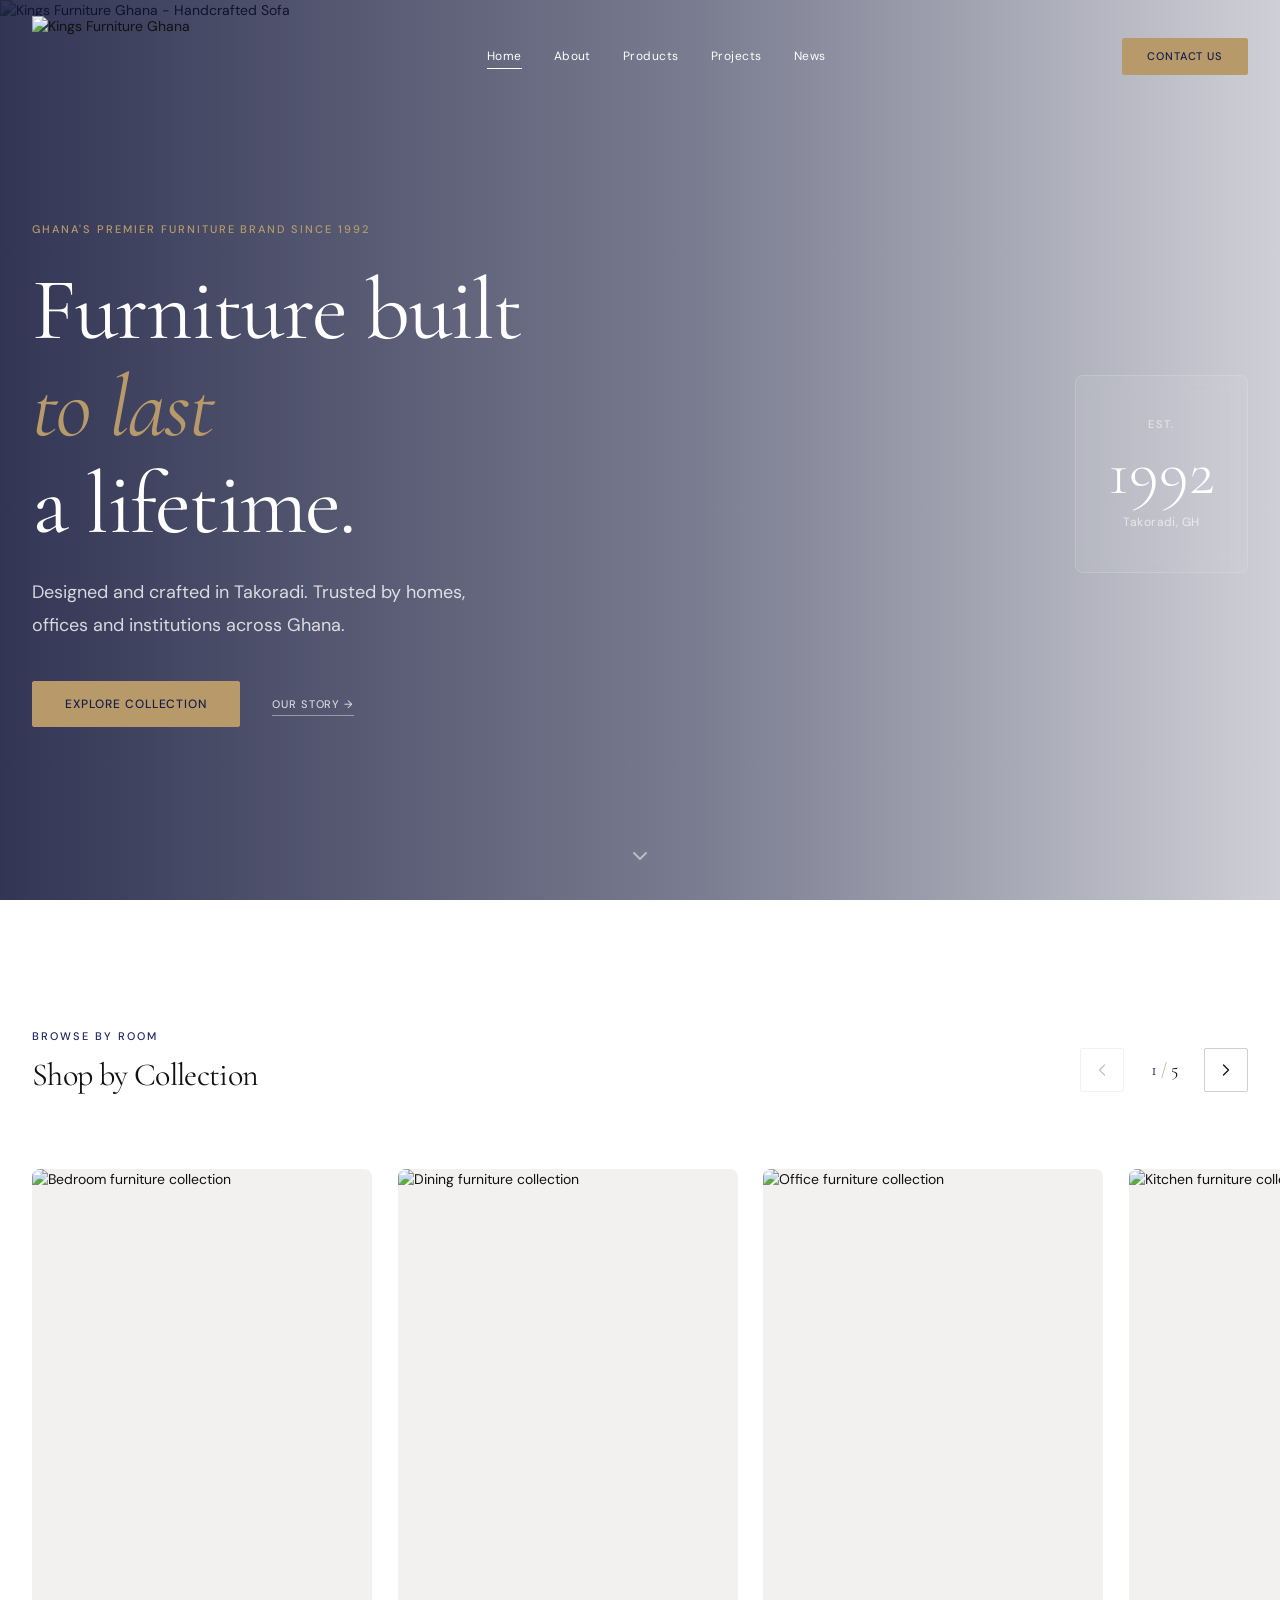
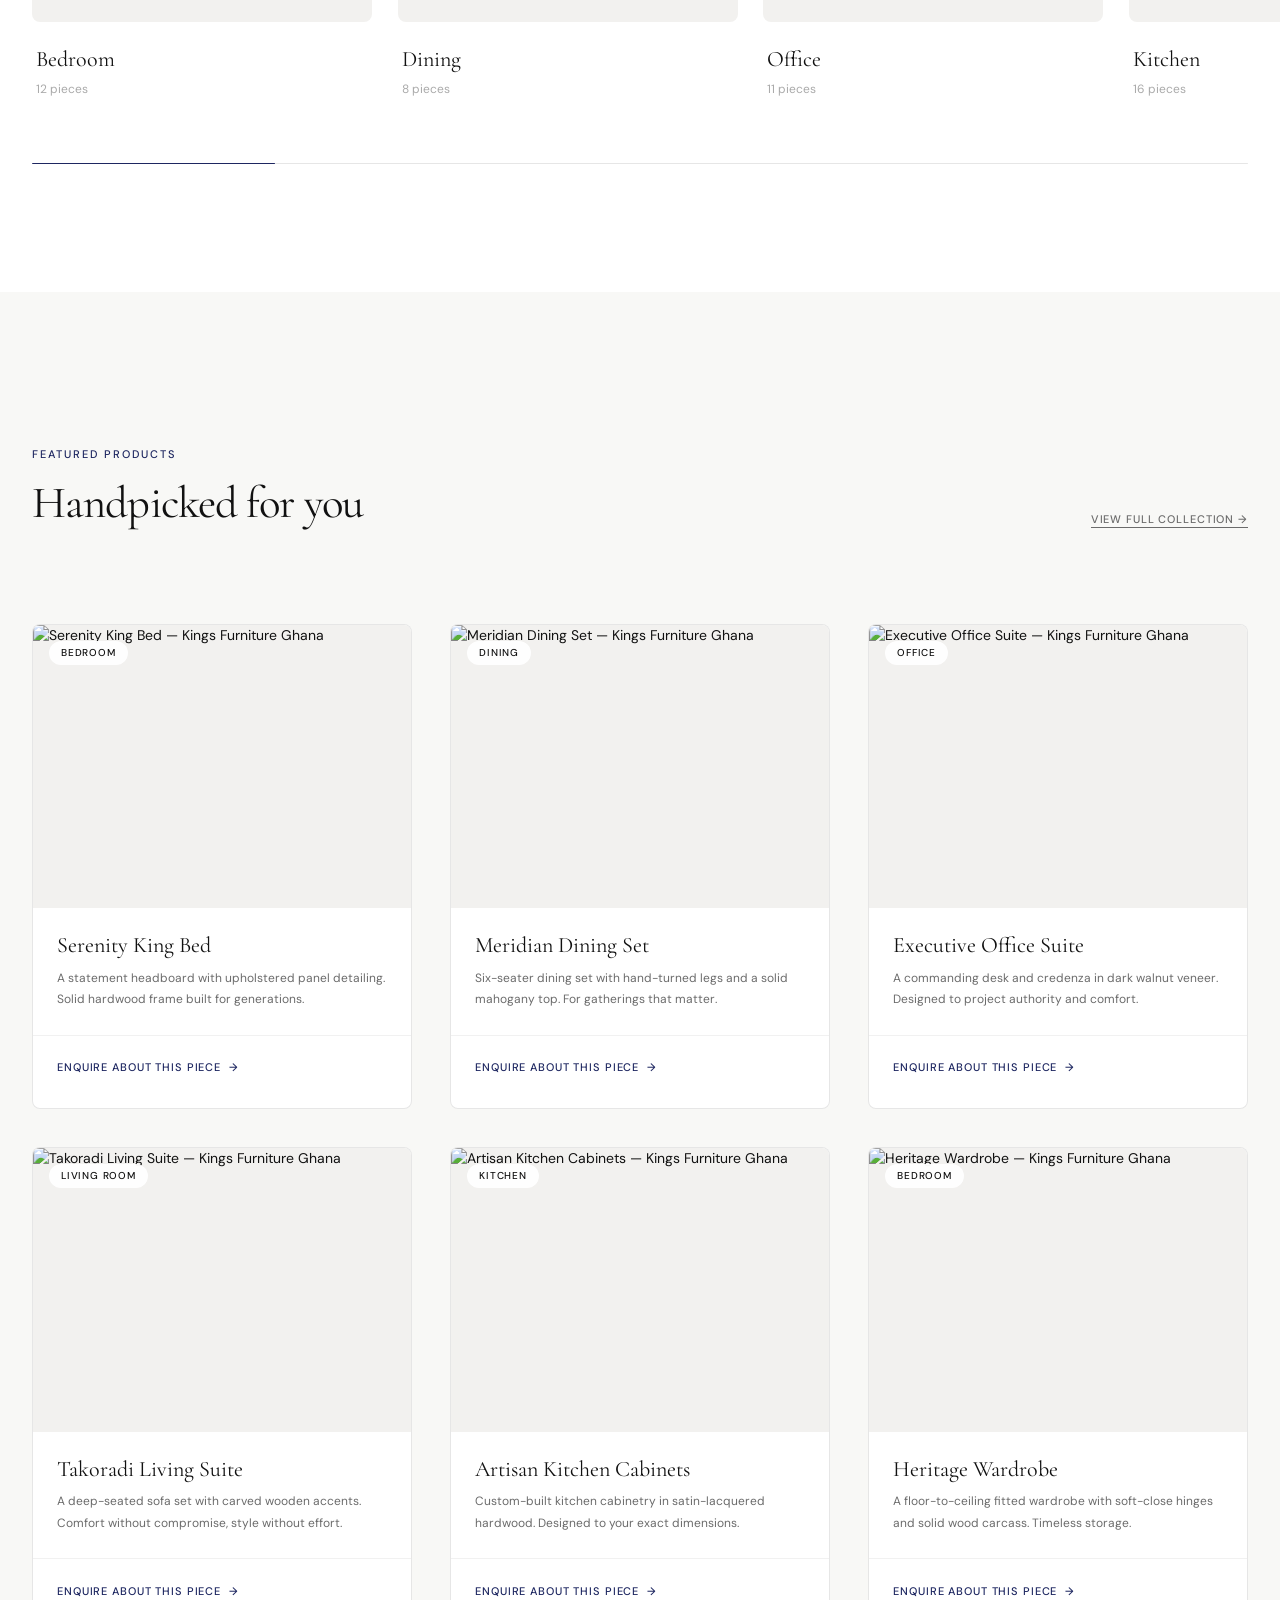
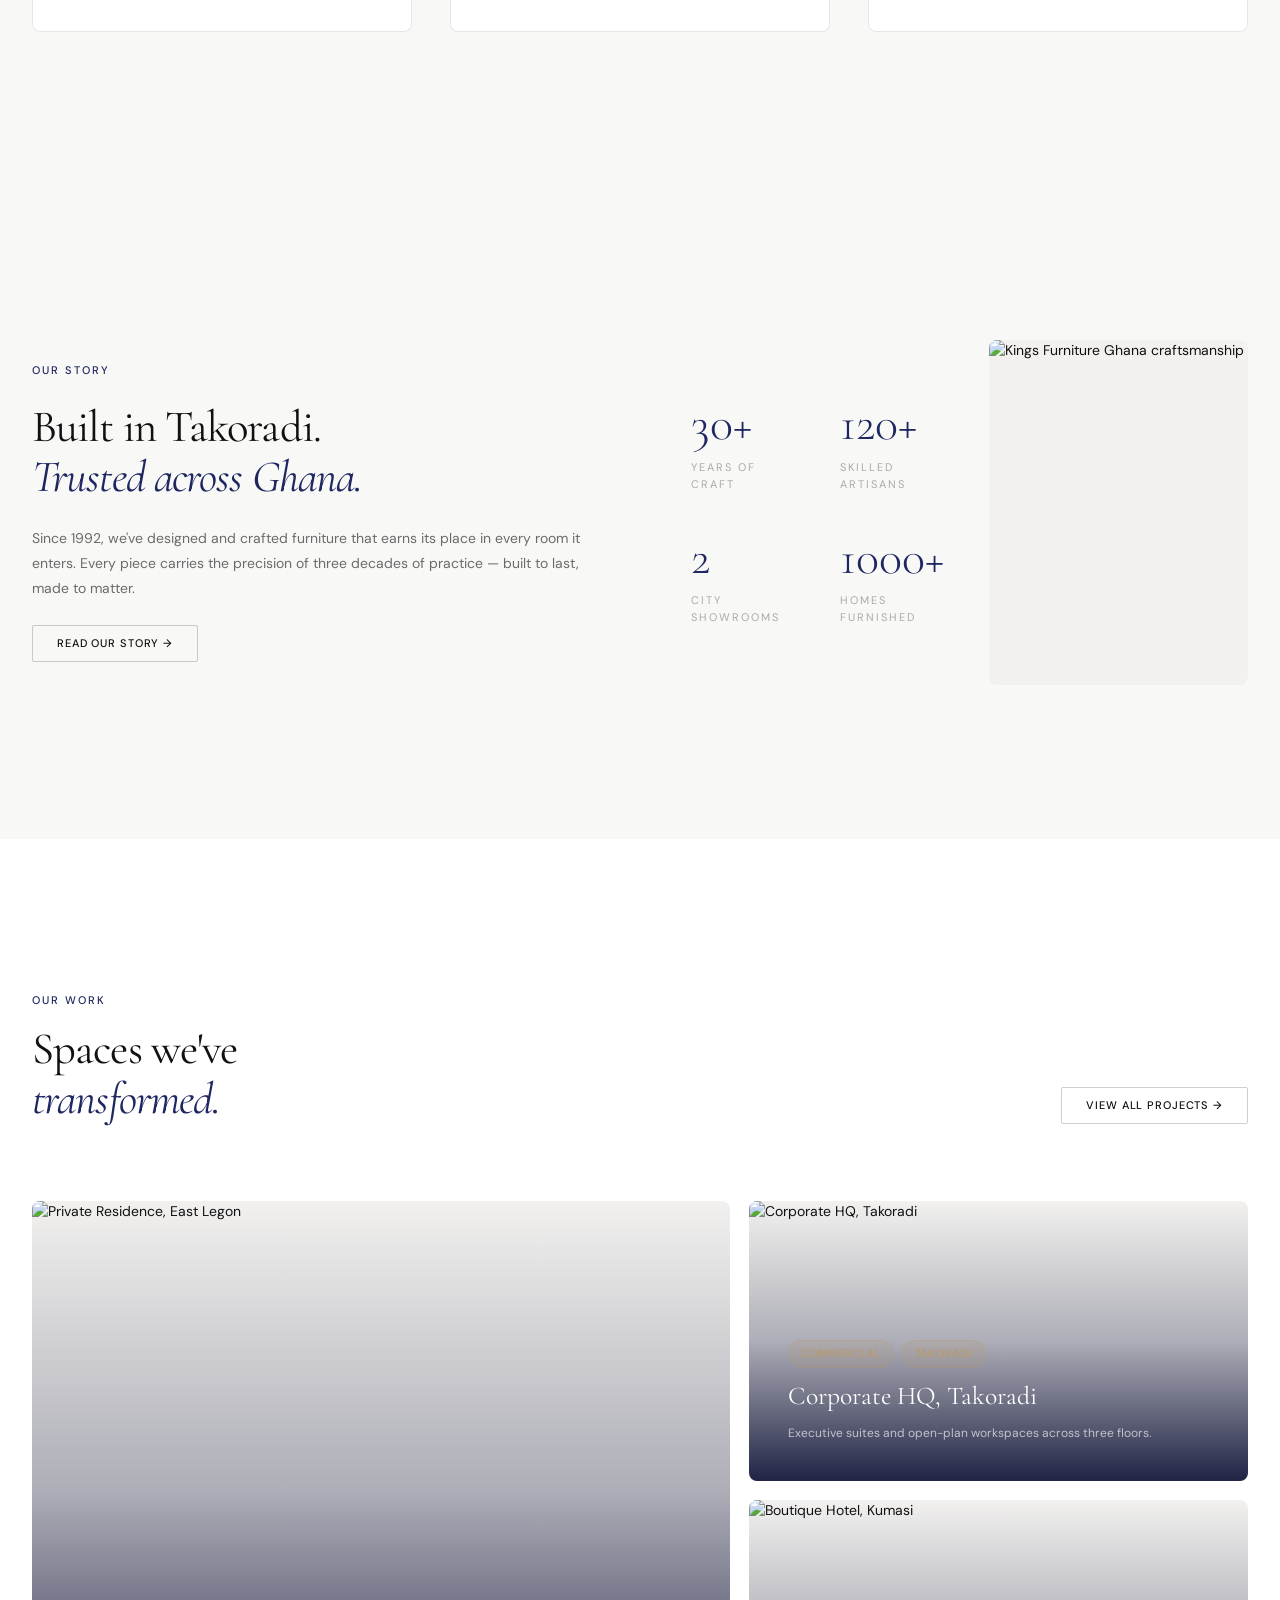
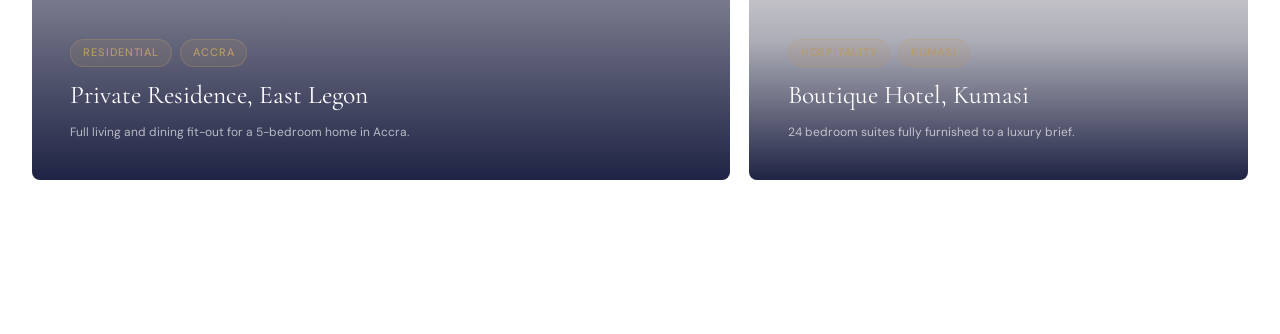
==== commit 2b072565: "feat: projects teaser and data layer complete" ====
--- a/index.html
+++ b/index.html
@@ -36,6 +36,7 @@
   <link rel="stylesheet" href="./assets/css/categories.css" />
   <link rel="stylesheet" href="./assets/css/featured-products.css" />
   <link rel="stylesheet" href="./assets/css/about-strip.css" />
+  <link rel="stylesheet" href="./assets/css/projects-teaser.css" />
 </head>
 <body>
     
@@ -477,6 +478,97 @@
     </div>
   </section>
 
+  <!-- PROJECTS TEASER -->
+   <section class="projects-teaser">
+    <div class="container">
+
+      <!-- Header -->
+      <div class="projects-teaser__header">
+        <div>
+          <p class="label label--brand">Our work</p>
+          <h2 class="display display--3">
+            Spaces we've<br>
+            <em>transformed.</em>
+          </h2>
+        </div>
+        <a href="./pages/projects.html" class="btn btn--secondary">
+          View all projects →
+        </a>
+      </div>
+
+      <!-- Asymmetric grid -->
+      <div class="projects-teaser__grid">
+
+        <!-- Large card — left, spans 2 rows -->
+        <a href="./pages/projects.html" class="project-card project-card--large">
+          <figure class="project-card__figure">
+            <img
+              src="https://res.cloudinary.com/djmyiuu5k/image/upload/f_auto,q_auto,w_900/v1760989890/9fc86d74-a09a-4155-881d-60e6af7e76c8_elkcx3.jpg"
+              alt="Private Residence, East Legon"
+              class="project-card__img"
+              loading="lazy"
+            />
+            <div class="project-card__overlay">
+              <div class="project-card__meta">
+                <span class="project-card__tag">Residential</span>
+                <span class="project-card__tag">Accra</span>
+              </div>
+              <h3 class="project-card__name">Private Residence, East Legon</h3>
+              <p class="project-card__desc">
+                Full living and dining fit-out for a 5-bedroom home in Accra.
+              </p>
+            </div>
+          </figure>
+        </a>
+
+        <!-- Small card top right -->
+        <a href="./pages/projects.html" class="project-card">
+          <figure class="project-card__figure">
+            <img
+              src="https://res.cloudinary.com/djmyiuu5k/image/upload/f_auto,q_auto,w_700/v1760991627/office_zy54dk.jpg"
+              alt="Corporate HQ, Takoradi"
+              class="project-card__img"
+              loading="lazy"
+            />
+            <div class="project-card__overlay">
+              <div class="project-card__meta">
+                <span class="project-card__tag">Commercial</span>
+                <span class="project-card__tag">Takoradi</span>
+              </div>
+              <h3 class="project-card__name">Corporate HQ, Takoradi</h3>
+              <p class="project-card__desc">
+                Executive suites and open-plan workspaces across three floors.
+              </p>
+            </div>
+          </figure>
+        </a>
+
+        <!-- Small card bottom right -->
+        <a href="./pages/projects.html" class="project-card">
+          <figure class="project-card__figure">
+            <img
+              src="https://res.cloudinary.com/djmyiuu5k/image/upload/f_auto,q_auto,w_700/v1760989901/bedroom_xcasuq.jpg"
+              alt="Boutique Hotel, Kumasi"
+              class="project-card__img"
+              loading="lazy"
+            />
+            <div class="project-card__overlay">
+              <div class="project-card__meta">
+                <span class="project-card__tag">Hospitality</span>
+                <span class="project-card__tag">Kumasi</span>
+              </div>
+              <h3 class="project-card__name">Boutique Hotel, Kumasi</h3>
+              <p class="project-card__desc">
+                24 bedroom suites fully furnished to a luxury brief.
+              </p>
+            </div>
+          </figure>
+        </a>
+
+      </div>
+    </div>
+  </section>
+
 </main>
 
 
--- a/assets/css/projects-teaser.css
+++ b/assets/css/projects-teaser.css
@@ -0,0 +1,173 @@
+/* PROJECTS TEASER */
+.projects-teaser {
+  background: var(--color-bg);
+  padding-block: clamp(var(--space-20), 12vw, var(--space-40));
+}
+
+/* ── HEADER ── */
+.projects-teaser__header {
+  display: flex;
+  align-items: flex-end;
+  justify-content: space-between;
+  margin-bottom: clamp(var(--space-12), 6vw, var(--space-20));
+  flex-wrap: wrap;
+  gap: var(--space-8);
+}
+
+.projects-teaser__header .label {
+  display: block;
+  margin-bottom: var(--space-4);
+}
+
+.projects-teaser__header .display {
+  margin: 0;
+}
+
+.projects-teaser__header .display em {
+  color: var(--color-brand);
+  font-style: italic;
+}
+
+/* ── ASYMMETRIC GRID ─────────────────────────────────────────────
+   Left column is wider — holds the large card.
+   Right column holds two stacked cards.
+── */
+.projects-teaser__grid {
+  display: grid;
+  grid-template-columns: 1.4fr 1fr;
+  grid-template-rows: 1fr 1fr;
+  gap: clamp(var(--space-4), 1.5vw, var(--space-6));
+}
+
+/* ── PROJECT CARD ── */
+.project-card {
+  display: block;
+  text-decoration: none;
+  color: inherit;
+  border-radius: var(--radius-lg);
+  overflow: hidden;
+  position: relative;
+}
+
+/* Large card spans both rows */
+.project-card--large {
+  grid-row: 1 / 3;
+}
+
+.project-card__figure {
+  margin: 0;
+  width: 100%;
+  height: 100%;
+  min-height: 280px;
+  position: relative;
+  overflow: hidden;
+  background: var(--color-bg-subtle);
+}
+
+.project-card--large .project-card__figure {
+  min-height: 520px;
+}
+
+.project-card__img {
+  width: 100%;
+  height: 100%;
+  object-fit: cover;
+  object-position: center;
+  display: block;
+  transition: transform var(--duration-slower) var(--ease-expo);
+}
+
+.project-card:hover .project-card__img {
+  transform: scale(1.05);
+}
+
+/* ── OVERLAY ── */
+.project-card__overlay {
+  position: absolute;
+  inset: 0;
+  background: linear-gradient(
+    to top,
+    rgba(14, 18, 54, 0.92) 0%,
+    rgba(14, 18, 54, 0.3) 50%,
+    transparent 100%
+  );
+  display: flex;
+  flex-direction: column;
+  justify-content: flex-end;
+  padding: clamp(var(--space-6), 3vw, var(--space-10));
+  gap: var(--space-3);
+}
+
+/* Tags row */
+.project-card__meta {
+  display: flex;
+  gap: var(--space-2);
+  flex-wrap: wrap;
+}
+
+.project-card__tag {
+  font-family: var(--font-label);
+  font-size: var(--text-xs);
+  font-weight: 500;
+  letter-spacing: var(--tracking-wider);
+  text-transform: uppercase;
+  color: var(--color-gold);
+  background: rgba(184, 154, 106, 0.15);
+  border: 0.5px solid rgba(184, 154, 106, 0.3);
+  padding: var(--space-1) var(--space-3);
+  border-radius: var(--radius-pill);
+  line-height: 1.6;
+}
+
+.project-card__name {
+  font-family: var(--font-display);
+  font-size: clamp(var(--text-lg), 2vw, var(--text-2xl));
+  font-weight: 400;
+  color: #fff;
+  margin: 0;
+  line-height: var(--leading-snug);
+}
+
+.project-card__desc {
+  font-size: var(--text-sm);
+  line-height: var(--leading-normal);
+  color: rgba(255, 255, 255, 0.65);
+  margin: 0;
+  max-width: 380px;
+}
+
+/* ── RESPONSIVE ── */
+@media (max-width: 768px) {
+  .projects-teaser__grid {
+    grid-template-columns: 1fr;
+    grid-template-rows: auto;
+  }
+
+  .project-card--large {
+    grid-row: auto;
+  }
+
+  .project-card--large .project-card__figure {
+    min-height: 360px;
+  }
+
+  .project-card__figure {
+    min-height: 240px;
+  }
+
+  .projects-teaser__header {
+    flex-direction: column;
+    align-items: flex-start;
+    gap: var(--space-6);
+  }
+}
+
+@media (max-width: 480px) {
+  .project-card--large .project-card__figure {
+    min-height: 280px;
+  }
+
+  .project-card__figure {
+    min-height: 200px;
+  }
+}
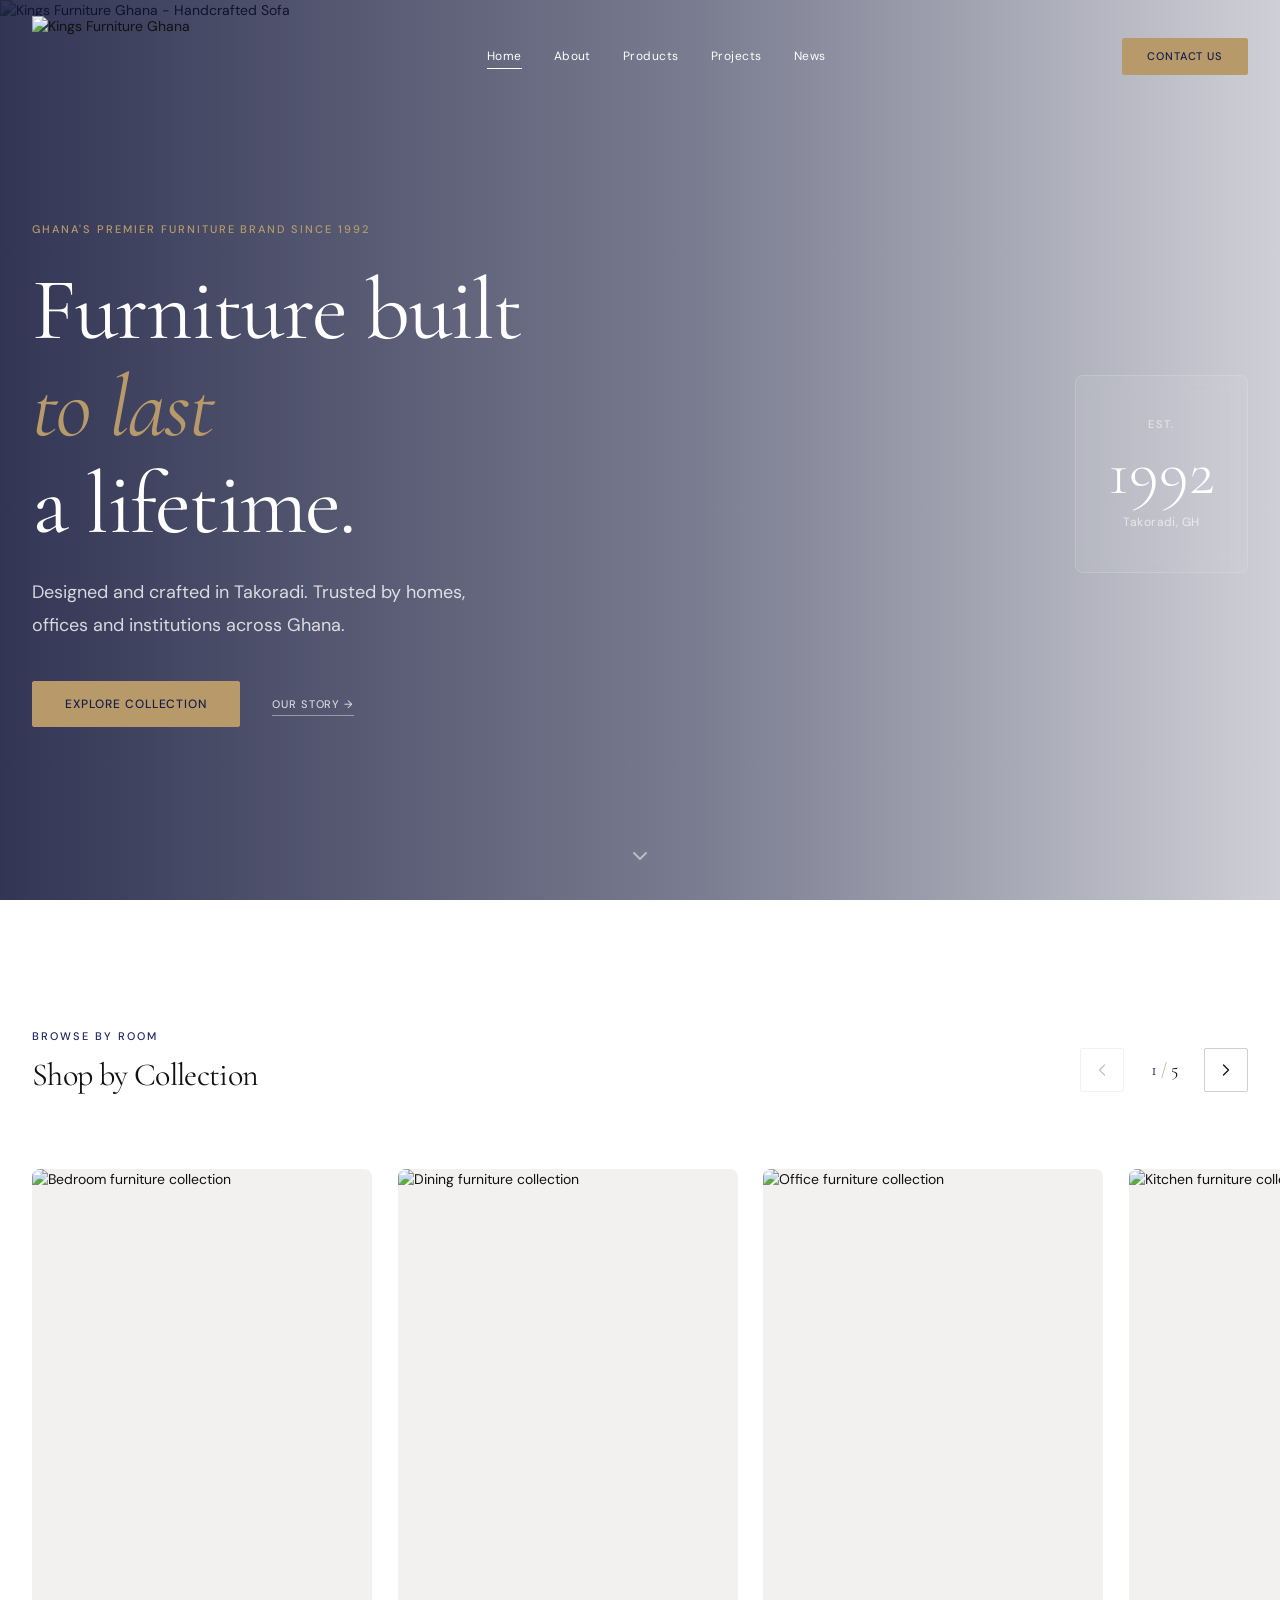
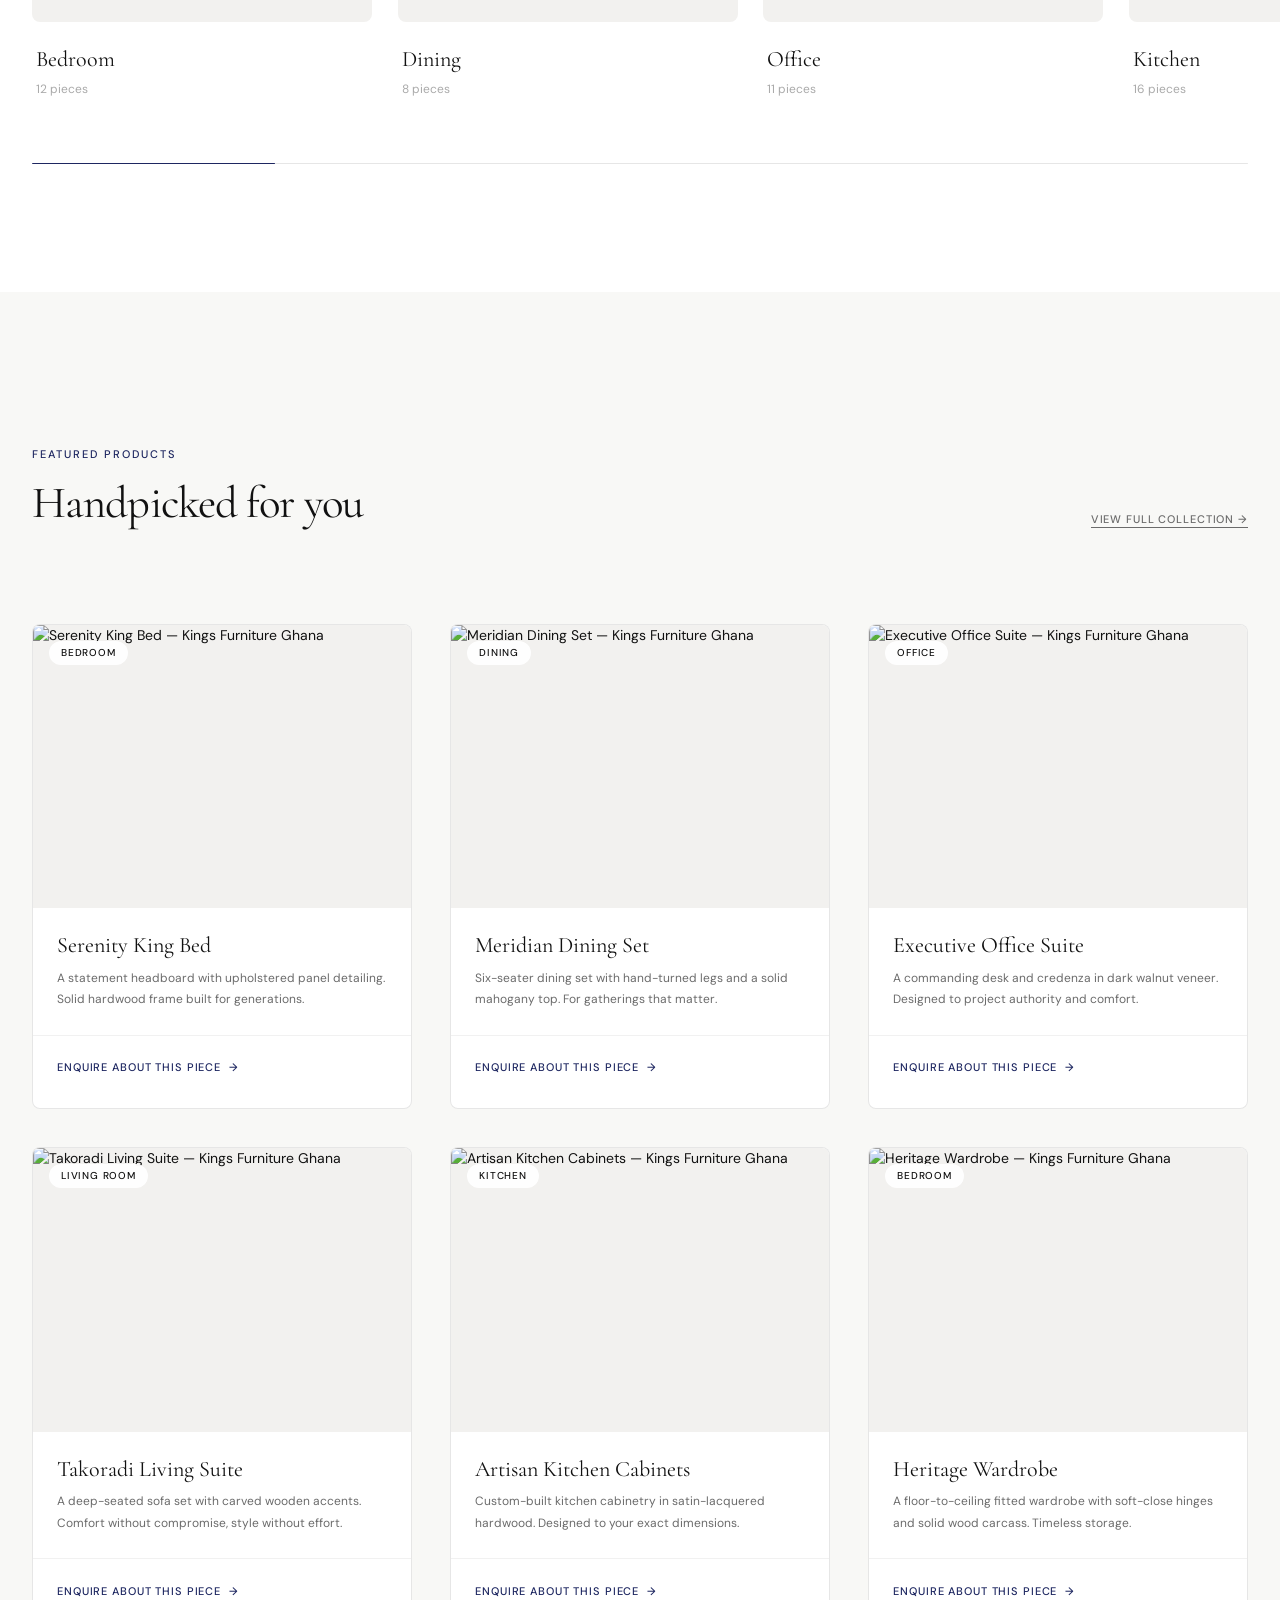
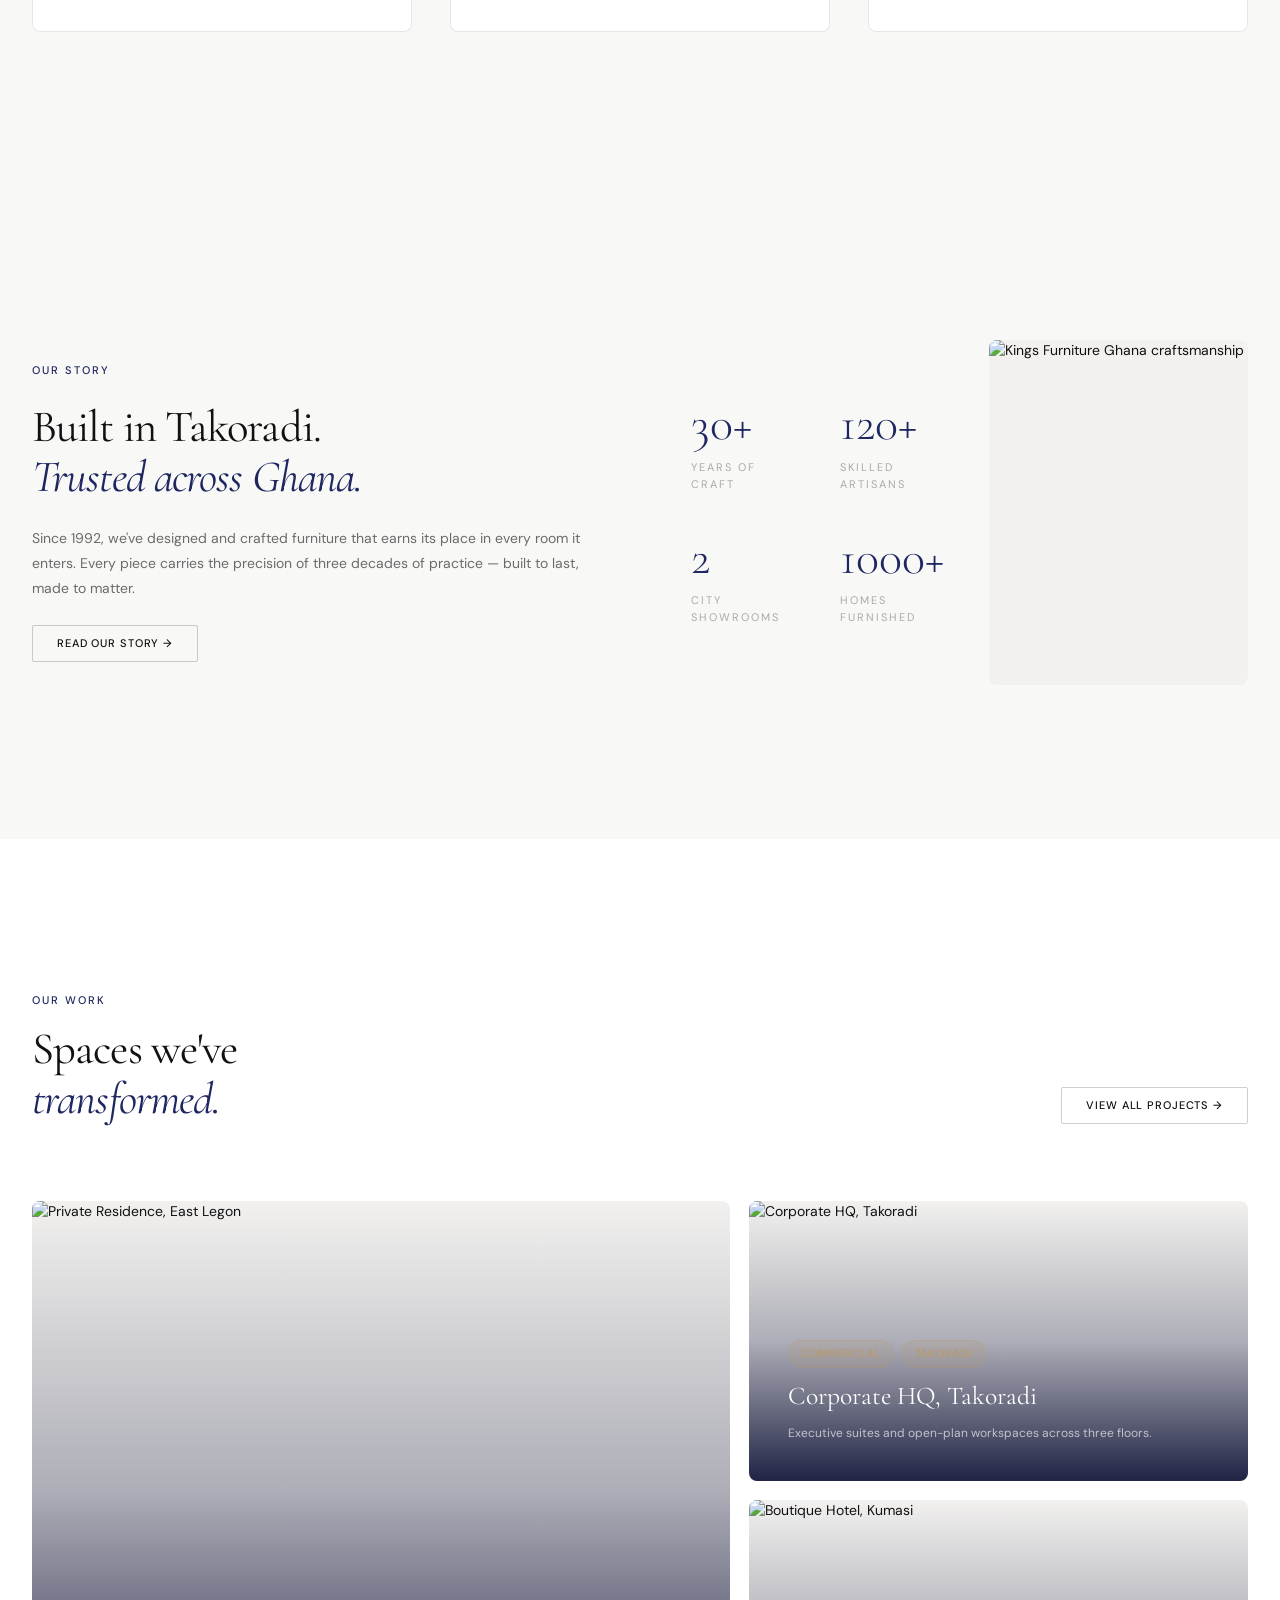
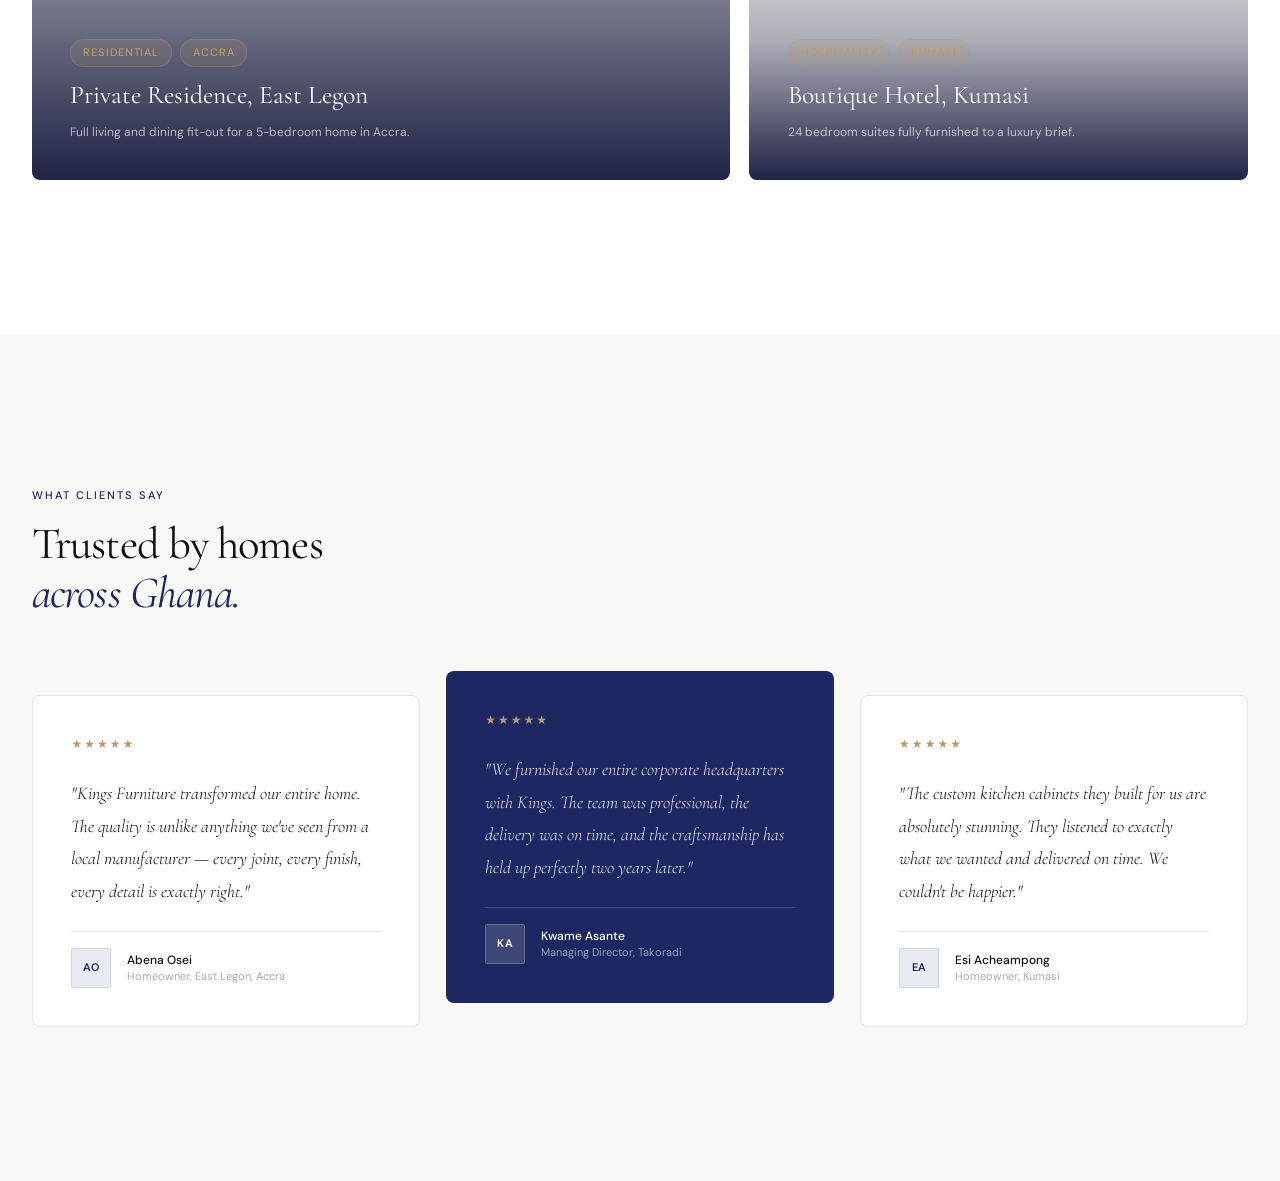
==== commit 499d982d: "feat: testimonials section complete" ====
--- a/index.html
+++ b/index.html
@@ -1,578 +1,692 @@
-<!DOCTYPE html>
+<!doctype html>
 <html lang="en">
-<head>
-    <meta charset="UTF-8">
-    <meta name="viewport" content="width=device-width, initial-scale=1.0">
+  <head>
+    <meta charset="UTF-8" />
+    <meta name="viewport" content="width=device-width, initial-scale=1.0" />
     <title>Kings Furniture Ghana - Premium Furniture Since 1992</title>
-    <meta name="description" content="Ghana's most recognised furniture brand. Handcrafted sofas, beds, dining sets and more. Designed and built in Takoradi since 1992.">
+    <meta
+      name="description"
+      content="Ghana's most recognised furniture brand. Handcrafted sofas, beds, dining sets and more. Designed and built in Takoradi since 1992."
+    />
 
     <!-- Canonical URL - tells search engines this is the real page -->
     <link rel="canonical" href="https://www.kingsfurnituregh.com" />
 
     <!-- Open Graph - controls how the page looks when shared on Whatsapp, Facebook etc -->
-    <meta property="og:type"  content="website" />
-    <meta property="og:url"   content="https://www.kingsfurnituregh.com/" />
-    <meta property="og:title"  content="Kings Furniture Ghana" />
-    <meta property="og:description"  content="Ghana's most recognised furniture brand. Crafted in Takoradi since 1992." />
-    <meta property="og:image"  content="https://res.cloudinary.com/djmyiuu5k/image/upload/v1760868207/KINGS_NEW_LOGO_3_qwzemb.png" />
+    <meta property="og:type" content="website" />
+    <meta property="og:url" content="https://www.kingsfurnituregh.com/" />
+    <meta property="og:title" content="Kings Furniture Ghana" />
+    <meta
+      property="og:description"
+      content="Ghana's most recognised furniture brand. Crafted in Takoradi since 1992."
+    />
+    <meta
+      property="og:image"
+      content="https://res.cloudinary.com/djmyiuu5k/image/upload/v1760868207/KINGS_NEW_LOGO_3_qwzemb.png"
+    />
 
     <!-- Favicon -->
-    <link rel="icon" href="https://res.cloudinary.com/djmyiuu5k/image/upload/v1760868207/KINGS_NEW_LOGO_3_qwzemb.png" type="image/png" />
-
-     <!-- Fonts — preconnect first so the browser opens the connection early -->
-  <link rel="preconnect" href="https://fonts.googleapis.com" />
-  <link rel="preconnect" href="https://fonts.gstatic.com" crossorigin />
-  <link
-    rel="stylesheet"
-    href="https://fonts.googleapis.com/css2?family=Cormorant+Garamond:ital,wght@0,300;0,400;0,500;0,600;1,300;1,400;1,500&family=DM+Sans:ital,opsz,wght@0,9..40,300;0,9..40,400;0,9..40,500;1,9..40,300&display=swap"
-  />
-
-  <!-- Styles — order matters, tokens first -->
-  <link rel="stylesheet" href="./assets/css/tokens.css" />
-  <link rel="stylesheet" href="./assets/css/main.css" />
-  <link rel="stylesheet" href="./assets/css/animations.css" />
-  <link rel="stylesheet" href="./assets/css/navbar.css" />
-  <link rel="stylesheet" href="./assets/css/hero.css" />
-  <link rel="stylesheet" href="./assets/css/categories.css" />
-  <link rel="stylesheet" href="./assets/css/featured-products.css" />
-  <link rel="stylesheet" href="./assets/css/about-strip.css" />
-  <link rel="stylesheet" href="./assets/css/projects-teaser.css" />
-</head>
-<body>
-    
+    <link
+      rel="icon"
+      href="https://res.cloudinary.com/djmyiuu5k/image/upload/v1760868207/KINGS_NEW_LOGO_3_qwzemb.png"
+      type="image/png"
+    />
+
+    <!-- Fonts — preconnect first so the browser opens the connection early -->
+    <link rel="preconnect" href="https://fonts.googleapis.com" />
+    <link rel="preconnect" href="https://fonts.gstatic.com" crossorigin />
+    <link
+      rel="stylesheet"
+      href="https://fonts.googleapis.com/css2?family=Cormorant+Garamond:ital,wght@0,300;0,400;0,500;0,600;1,300;1,400;1,500&family=DM+Sans:ital,opsz,wght@0,9..40,300;0,9..40,400;0,9..40,500;1,9..40,300&display=swap"
+    />
+
+    <!-- Styles — order matters, tokens first -->
+    <link rel="stylesheet" href="./assets/css/tokens.css" />
+    <link rel="stylesheet" href="./assets/css/main.css" />
+    <link rel="stylesheet" href="./assets/css/animations.css" />
+    <link rel="stylesheet" href="./assets/css/navbar.css" />
+    <link rel="stylesheet" href="./assets/css/hero.css" />
+    <link rel="stylesheet" href="./assets/css/categories.css" />
+    <link rel="stylesheet" href="./assets/css/featured-products.css" />
+    <link rel="stylesheet" href="./assets/css/about-strip.css" />
+    <link rel="stylesheet" href="./assets/css/projects-teaser.css" />
+    <link rel="stylesheet" href="./assets/css/testimonials.css" />
+  </head>
+  <body>
     <!-- Page transition overlay - JS animates this on navigation -->
-     <div class="page-transition" aria-hidden="true"></div>
-
-     <!-- NAVBAR -->
-      <nav class="nav" aria-label="Main navigation">
-        <div class="nav__inner">
-            <!-- LOGO -->
-             <a href="./index.html" class="nav__logo" aria-label="Kings Furniture Ghana - Home">
-                <img src="https://res.cloudinary.com/djmyiuu5k/image/upload/f_auto,q_auto,w_400/v1760868207/KINGS_NEW_LOGO_3_qwzemb.png" 
-                alt="Kings Furniture Ghana"
-                class="nav__logo-img"
-                />
-            </a>
-
-            <!-- Desktop Navigation -->
-            <div class="nav__links">
-             <a href="./index.html"    class="nav__link is-active">Home</a>
-             <a href="./pages/about.html"   class="nav__link">About</a>
-             <a href="./pages/products.html"   class="nav__link">Products</a>
-             <a href="./pages/projects.html"   class="nav__link">Projects</a>
-             <a href="./pages/news.html"   class="nav__link">News</a>
-             </div>
-
-             <!-- Desktop CTA -->
-              <div class="nav__cta">
-                <a href="./pages/contact.html"   class="btn btn--primary">Contact Us</a>
-              </div>
-
-              <!-- Hamburger - mobile only -->
-               <button   
-               class="nav__hamburger"
-               aria-label="Open navigation menu"
-               aria-expanded="false"
-               aria-controls="mobile-nav"
+    <div class="page-transition" aria-hidden="true"></div>
+
+    <!-- NAVBAR -->
+    <nav class="nav" aria-label="Main navigation">
+      <div class="nav__inner">
+        <!-- LOGO -->
+        <a
+          href="./index.html"
+          class="nav__logo"
+          aria-label="Kings Furniture Ghana - Home"
+        >
+          <img
+            src="https://res.cloudinary.com/djmyiuu5k/image/upload/f_auto,q_auto,w_400/v1760868207/KINGS_NEW_LOGO_3_qwzemb.png"
+            alt="Kings Furniture Ghana"
+            class="nav__logo-img"
+          />
+        </a>
+
+        <!-- Desktop Navigation -->
+        <div class="nav__links">
+          <a href="./index.html" class="nav__link is-active">Home</a>
+          <a href="./pages/about.html" class="nav__link">About</a>
+          <a href="./pages/products.html" class="nav__link">Products</a>
+          <a href="./pages/projects.html" class="nav__link">Projects</a>
+          <a href="./pages/news.html" class="nav__link">News</a>
+        </div>
+
+        <!-- Desktop CTA -->
+        <div class="nav__cta">
+          <a href="./pages/contact.html" class="btn btn--primary">Contact Us</a>
+        </div>
+
+        <!-- Hamburger - mobile only -->
+        <button
+          class="nav__hamburger"
+          aria-label="Open navigation menu"
+          aria-expanded="false"
+          aria-controls="mobile-nav"
+        >
+          <span></span>
+          <span></span>
+          <span></span>
+        </button>
+      </div>
+    </nav>
+
+    <!-- Mobile menu backdrop -->
+    <div class="nav__backdrop" aria-hidden="true"></div>
+
+    <!-- Mobile menu -->
+    <nav
+      class="nav__mobile"
+      id="mobile-nav"
+      aria-label="Mobile navigation"
+      aria-hidden="true"
+    >
+      <!-- Top bar -->
+      <div class="nav__mobile-bar">
+        <span class="nav__mobile-brand">Kings Furniture</span>
+        <button class="nav__mobile-close" aria-label="Close navigation menu">
+          <span></span>
+          <span></span>
+        </button>
+      </div>
+
+      <!-- Main panel -->
+      <div class="nav__mobile-panel">
+        <!-- Left: contact info -->
+        <div class="nav__mobile-info">
+          <div class="nav__mobile-info-block">
+            <p class="nav__mobile-info-label">Call us</p>
+            <a href="tel:+233503676484" class="nav__mobile-info-value">
+              +233 50 367 6484
+            </a>
+          </div>
+          <div class="nav__mobile-info-block">
+            <p class="nav__mobile-info-label">Showrooms</p>
+            <p class="nav__mobile-info-value">Takoradi<br />Accra</p>
+          </div>
+          <div class="nav__mobile-info-block">
+            <p class="nav__mobile-info-label">Hours</p>
+            <p class="nav__mobile-info-value">Mon – Sat<br />8am – 6pm</p>
+          </div>
+
+          <a
+            href="https://wa.me/233503676484?text=Hello%20Kings%20Furniture%2C%20I%27d%20like%20to%20enquire%20about%20your%20furniture."
+            target="_blank"
+            rel="noopener noreferrer"
+            class="nav__mobile-wa"
+          >
+            <span class="nav__mobile-wa-dot"></span>
+            WhatsApp
+          </a>
+        </div>
+
+        <!-- Right: nav links -->
+        <div class="nav__mobile-links">
+          <!-- Gold accent line -->
+          <div class="nav__mobile-line" aria-hidden="true"></div>
+
+          <a href="./index.html" class="nav__mobile-link is-active">Home</a>
+          <a href="./pages/about.html" class="nav__mobile-link">About</a>
+          <a href="./pages/products.html" class="nav__mobile-link">Products</a>
+          <a href="./pages/projects.html" class="nav__mobile-link">Projects</a>
+          <a href="./pages/news.html" class="nav__mobile-link">News</a>
+        </div>
+      </div>
+
+      <!-- Bottom CTA -->
+      <a href="./pages/contact.html" class="nav__mobile-cta">
+        <span>Get a Quote</span>
+        <span class="nav__mobile-cta-arrow">→</span>
+      </a>
+    </nav>
+
+    <main id="main-content">
+      <!-- HERO SECTION -->
+      <section class="hero" id="hero">
+        <!-- Background image -->
+        <div class="hero__media">
+          <img
+            src="https://res.cloudinary.com/djmyiuu5k/image/upload/f_auto,q_auto,w_1600/v1760989890/9fc86d74-a09a-4155-881d-60e6af7e76c8_elkcx3.jpg"
+            alt="Kings Furniture Ghana - Handcrafted Sofa"
+            class="hero__img"
+            fetchpriority="high"
+          />
+          <!-- Dark overlay so text is readable over the image -->
+          <div class="hero__overlay" aria-label="true"></div>
+        </div>
+
+        <!-- Content -->
+        <div class="container">
+          <div class="hero__content">
+            <!-- Left: text + buttons -->
+            <div class="hero__text">
+              <p class="label label--gold hero__label">
+                Ghana's Premier Furniture Brand Since 1992
+              </p>
+              <h1 class="display display--1 hero__heading">
+                Furniture built<br />
+                <em>to last</em><br />
+                a lifetime.
+              </h1>
+              <p class="hero__body">
+                Designed and crafted in Takoradi. Trusted by homes, offices and
+                institutions across Ghana.
+              </p>
+              <div class="hero__actions">
+                <a
+                  href="./pages/products.html"
+                  class="btn btn--primary btn--lg"
                 >
-                 <span></span>
-                 <span></span>
-                 <span></span>
-               </button>
+                  Explore Collection
+                </a>
+                <a href="./pages/about.html" class="hero__ghost-link">
+                  Our Story →
+                </a>
+              </div>
             </div>
-      </nav>
-
-<!-- Mobile menu backdrop -->
-<div class="nav__backdrop" aria-hidden="true"></div>
-
-<!-- Mobile menu -->
-<nav
-  class="nav__mobile"
-  id="mobile-nav"
-  aria-label="Mobile navigation"
-  aria-hidden="true"
->
-  <!-- Top bar -->
-  <div class="nav__mobile-bar">
-    <span class="nav__mobile-brand">Kings Furniture</span>
-    <button class="nav__mobile-close" aria-label="Close navigation menu">
-      <span></span>
-      <span></span>
-    </button>
-  </div>
-
-  <!-- Main panel -->
-  <div class="nav__mobile-panel">
-
-    <!-- Left: contact info -->
-    <div class="nav__mobile-info">
-      <div class="nav__mobile-info-block">
-        <p class="nav__mobile-info-label">Call us</p>
-        <a href="tel:+233503676484" class="nav__mobile-info-value">
-          +233 50 367 6484
-        </a>
-      </div>
-      <div class="nav__mobile-info-block">
-        <p class="nav__mobile-info-label">Showrooms</p>
-        <p class="nav__mobile-info-value">Takoradi<br/>Accra</p>
-      </div>
-      <div class="nav__mobile-info-block">
-        <p class="nav__mobile-info-label">Hours</p>
-        <p class="nav__mobile-info-value">Mon – Sat<br/>8am – 6pm</p>
-      </div>
-      
-        <a href="https://wa.me/233503676484?text=Hello%20Kings%20Furniture%2C%20I%27d%20like%20to%20enquire%20about%20your%20furniture."
-        target="_blank"
-        rel="noopener noreferrer"
-        class="nav__mobile-wa"
-        >
-        <span class="nav__mobile-wa-dot"></span>
-        WhatsApp
-      </a>
-    </div>
-
-    <!-- Right: nav links -->
-    <div class="nav__mobile-links">
-      <!-- Gold accent line -->
-      <div class="nav__mobile-line" aria-hidden="true"></div>
-
-      <a href="./index.html"          class="nav__mobile-link is-active">Home</a>
-      <a href="./pages/about.html"    class="nav__mobile-link">About</a>
-      <a href="./pages/products.html" class="nav__mobile-link">Products</a>
-      <a href="./pages/projects.html" class="nav__mobile-link">Projects</a>
-      <a href="./pages/news.html"     class="nav__mobile-link">News</a>
-    </div>
-
-  </div>
-
-  <!-- Bottom CTA -->
-  <a href="./pages/contact.html" class="nav__mobile-cta">
-    <span>Get a Quote</span>
-    <span class="nav__mobile-cta-arrow">→</span>
-  </a>
-
-</nav>
-
-
-
-     <main id="main-content">
-        <!-- HERO SECTION -->
-         <section class="hero" id="hero">
-
-            <!-- Background image -->
-             <div class="hero__media">
-                <img 
-                    src="https://res.cloudinary.com/djmyiuu5k/image/upload/f_auto,q_auto,w_1600/v1760989890/9fc86d74-a09a-4155-881d-60e6af7e76c8_elkcx3.jpg" 
-                    alt="Kings Furniture Ghana - Handcrafted Sofa"
-                    class="hero__img"
-                    fetchpriority="high"
-                />
-             <!-- Dark overlay so text is readable over the image -->
-              <div class="hero__overlay" aria-label="true"></div>
+
+            <!-- Right: floating badge -->
+            <div class="hero__badge">
+              <p class="hero__badge-label">Est.</p>
+              <p class="hero__badge-year">1992</p>
+              <p class="hero__badge-city">Takoradi, GH</p>
             </div>
-
-    <!-- Content -->
-    <div class="container">
-      <div class="hero__content">
-
-        <!-- Left: text + buttons -->
-        <div class="hero__text">
-          <p class="label label--gold hero__label">
-            Ghana's Premier Furniture Brand Since 1992
-          </p>
-          <h1 class="display display--1 hero__heading">
-            Furniture built<br>
-            <em>to last</em><br>
-            a lifetime.
-          </h1>
-          <p class="hero__body">
-            Designed and crafted in Takoradi. Trusted by homes,
-            offices and institutions across Ghana.
-          </p>
-          <div class="hero__actions">
-            <a href="./pages/products.html" class="btn btn--primary btn--lg">
-              Explore Collection
-            </a>
-            <a href="./pages/about.html" class="hero__ghost-link">
-              Our Story →
-            </a>
-          </div>
-        </div>
-
-        <!-- Right: floating badge -->
-        <div class="hero__badge">
-          <p class="hero__badge-label">Est.</p>
-          <p class="hero__badge-year">1992</p>
-          <p class="hero__badge-city">Takoradi, GH</p>
-        </div>
-
-      </div>
-    </div>
-
-    <!-- Scroll indicator -->
-    <div class="hero__scroll" aria-hidden="true">
-      <svg
-        class="hero__scroll-icon pulse"
-        width="24" height="24"
-        viewBox="0 0 24 24"
-        fill="none"
-        stroke="currentColor"
-        stroke-width="2"
-        stroke-linecap="round"
-        stroke-linejoin="round"
-      >
-        <polyline points="6 9 12 15 18 9"></polyline>
-      </svg>
-    </div>
-
-  </section>
-
-  <!-- CATEGORIES SLIDER -->
-   <section class="categories">
-    <div class="container">
-
-      <!-- Header -->
-      <div class="categories__header">
-        <div>
-          <p class="label label--brand">Browse by room</p>
-          <h2 class="display display--4">Shop by Collection</h2>
-        </div>
-
-        <!-- Arrow controls + counter -->
-        <div class="categories__controls">
-          <button
-            class="categories__arrow categories__arrow--prev"
-            aria-label="Previous category"
-            disabled
+          </div>
+        </div>
+
+        <!-- Scroll indicator -->
+        <div class="hero__scroll" aria-hidden="true">
+          <svg
+            class="hero__scroll-icon pulse"
+            width="24"
+            height="24"
+            viewBox="0 0 24 24"
+            fill="none"
+            stroke="currentColor"
+            stroke-width="2"
+            stroke-linecap="round"
+            stroke-linejoin="round"
           >
-            <svg width="20" height="20" viewBox="0 0 24 24" fill="none" stroke="currentColor" stroke-width="1.5" stroke-linecap="round" stroke-linejoin="round">
-              <polyline points="15 18 9 12 15 6"/>
-            </svg>
-          </button>
-
-          <span class="categories__counter">
-            <span class="categories__counter-current">1</span>
-            <span style="color: var(--color-text-tertiary);"> / </span>
-            <span class="categories__counter-total">5</span>
-          </span>
-
-          <button
-            class="categories__arrow categories__arrow--next"
-            aria-label="Next category"
+            <polyline points="6 9 12 15 18 9"></polyline>
+          </svg>
+        </div>
+      </section>
+
+      <!-- CATEGORIES SLIDER -->
+      <section class="categories">
+        <div class="container">
+          <!-- Header -->
+          <div class="categories__header">
+            <div>
+              <p class="label label--brand">Browse by room</p>
+              <h2 class="display display--4">Shop by Collection</h2>
+            </div>
+
+            <!-- Arrow controls + counter -->
+            <div class="categories__controls">
+              <button
+                class="categories__arrow categories__arrow--prev"
+                aria-label="Previous category"
+                disabled
+              >
+                <svg
+                  width="20"
+                  height="20"
+                  viewBox="0 0 24 24"
+                  fill="none"
+                  stroke="currentColor"
+                  stroke-width="1.5"
+                  stroke-linecap="round"
+                  stroke-linejoin="round"
+                >
+                  <polyline points="15 18 9 12 15 6" />
+                </svg>
+              </button>
+
+              <span class="categories__counter">
+                <span class="categories__counter-current">1</span>
+                <span style="color: var(--color-text-tertiary)"> / </span>
+                <span class="categories__counter-total">5</span>
+              </span>
+
+              <button
+                class="categories__arrow categories__arrow--next"
+                aria-label="Next category"
+              >
+                <svg
+                  width="20"
+                  height="20"
+                  viewBox="0 0 24 24"
+                  fill="none"
+                  stroke="currentColor"
+                  stroke-width="1.5"
+                  stroke-linecap="round"
+                  stroke-linejoin="round"
+                >
+                  <polyline points="9 18 15 12 9 6" />
+                </svg>
+              </button>
+            </div>
+          </div>
+        </div>
+
+        <!-- Track sits outside container so cards bleed to screen edge -->
+        <div class="categories__track-wrapper">
+          <div class="categories__track" id="categoriesTrack">
+            <a href="./pages/products.html#bedroom" class="cat-card">
+              <figure class="cat-card__figure">
+                <img
+                  src="https://res.cloudinary.com/djmyiuu5k/image/upload/f_auto,q_auto,w_700/v1760989901/bedroom_xcasuq.jpg"
+                  alt="Bedroom furniture collection"
+                  class="cat-card__img"
+                  loading="lazy"
+                />
+                <div class="cat-card__overlay" aria-hidden="true">
+                  <p class="cat-card__overlay-desc">
+                    Beds, wardrobes and bedside pieces crafted for rest and
+                    elegance.
+                  </p>
+                  <span class="cat-card__overlay-cta">Explore Bedroom →</span>
+                </div>
+              </figure>
+              <div class="cat-card__info">
+                <h3 class="cat-card__name">Bedroom</h3>
+                <p class="cat-card__count">12 pieces</p>
+              </div>
+            </a>
+
+            <a href="./pages/products.html#dining" class="cat-card">
+              <figure class="cat-card__figure">
+                <img
+                  src="https://res.cloudinary.com/djmyiuu5k/image/upload/f_auto,q_auto,w_700/v1760990684/dining_cvuxju.jpg"
+                  alt="Dining furniture collection"
+                  class="cat-card__img"
+                  loading="lazy"
+                />
+                <div class="cat-card__overlay" aria-hidden="true">
+                  <p class="cat-card__overlay-desc">
+                    Dining tables and chairs built for families and long
+                    evenings together.
+                  </p>
+                  <span class="cat-card__overlay-cta">Explore Dining →</span>
+                </div>
+              </figure>
+              <div class="cat-card__info">
+                <h3 class="cat-card__name">Dining</h3>
+                <p class="cat-card__count">8 pieces</p>
+              </div>
+            </a>
+
+            <a href="./pages/products.html#office" class="cat-card">
+              <figure class="cat-card__figure">
+                <img
+                  src="https://res.cloudinary.com/djmyiuu5k/image/upload/f_auto,q_auto,w_700/v1760991627/office_zy54dk.jpg"
+                  alt="Office furniture collection"
+                  class="cat-card__img"
+                  loading="lazy"
+                />
+                <div class="cat-card__overlay" aria-hidden="true">
+                  <p class="cat-card__overlay-desc">
+                    Executive desks and seating designed to command any
+                    workspace.
+                  </p>
+                  <span class="cat-card__overlay-cta">Explore Office →</span>
+                </div>
+              </figure>
+              <div class="cat-card__info">
+                <h3 class="cat-card__name">Office</h3>
+                <p class="cat-card__count">11 pieces</p>
+              </div>
+            </a>
+
+            <a href="./pages/products.html#kitchen" class="cat-card">
+              <figure class="cat-card__figure">
+                <img
+                  src="https://res.cloudinary.com/djmyiuu5k/image/upload/f_auto,q_auto,w_700/v1760990288/kitchen_ss5qdm.jpg"
+                  alt="Kitchen furniture collection"
+                  class="cat-card__img"
+                  loading="lazy"
+                />
+                <div class="cat-card__overlay" aria-hidden="true">
+                  <p class="cat-card__overlay-desc">
+                    Custom cabinetry and kitchen units built to your exact
+                    layout.
+                  </p>
+                  <span class="cat-card__overlay-cta">Explore Kitchen →</span>
+                </div>
+              </figure>
+              <div class="cat-card__info">
+                <h3 class="cat-card__name">Kitchen</h3>
+                <p class="cat-card__count">16 pieces</p>
+              </div>
+            </a>
+
+            <a href="./pages/products.html#living" class="cat-card">
+              <figure class="cat-card__figure">
+                <img
+                  src="https://res.cloudinary.com/djmyiuu5k/image/upload/f_auto,q_auto,w_700/v1760989890/9fc86d74-a09a-4155-881d-60e6af7e76c8_elkcx3.jpg"
+                  alt="Living room furniture collection"
+                  class="cat-card__img"
+                  loading="lazy"
+                />
+                <div class="cat-card__overlay" aria-hidden="true">
+                  <p class="cat-card__overlay-desc">
+                    Sofas, coffee tables and accent pieces that anchor every
+                    living space.
+                  </p>
+                  <span class="cat-card__overlay-cta"
+                    >Explore Living Room →</span
+                  >
+                </div>
+              </figure>
+              <div class="cat-card__info">
+                <h3 class="cat-card__name">Living Room</h3>
+                <p class="cat-card__count">38 pieces</p>
+              </div>
+            </a>
+          </div>
+        </div>
+
+        <!-- Progress bar -->
+        <div class="container">
+          <div class="categories__progress">
+            <div class="categories__progress-bar" id="categoriesProgress"></div>
+          </div>
+        </div>
+      </section>
+
+      <!-- FEATURED PRODUCTS -->
+      <section class="featured-products">
+        <div class="container">
+          <!-- Header -->
+          <div class="featured-products__header">
+            <div>
+              <p class="label label--brand">Featured Products</p>
+              <h2 class="display display--3">Handpicked for you</h2>
+            </div>
+            <a href="./pages/products.html" class="btn btn--ghost">
+              View full collection →
+            </a>
+          </div>
+
+          <!-- Grid — filled by JS -->
+          <div
+            class="featured-products__grid"
+            id="featured-products-grid"
+            data-stagger
           >
-            <svg width="20" height="20" viewBox="0 0 24 24" fill="none" stroke="currentColor" stroke-width="1.5" stroke-linecap="round" stroke-linejoin="round">
-              <polyline points="9 18 15 12 9 6"/>
-            </svg>
-          </button>
-        </div>
-      </div>
-
-    </div>
-
-    <!-- Track sits outside container so cards bleed to screen edge -->
-    <div class="categories__track-wrapper">
-      <div class="categories__track" id="categoriesTrack">
-
-        <a href="./pages/products.html#bedroom" class="cat-card">
-          <figure class="cat-card__figure">
-            <img
-              src="https://res.cloudinary.com/djmyiuu5k/image/upload/f_auto,q_auto,w_700/v1760989901/bedroom_xcasuq.jpg"
-              alt="Bedroom furniture collection"
-              class="cat-card__img"
-              loading="lazy"
-            />
-            <div class="cat-card__overlay" aria-hidden="true">
-              <p class="cat-card__overlay-desc">
-                Beds, wardrobes and bedside pieces crafted for rest and elegance.
+            <!-- Products rendered here by products-home.js -->
+          </div>
+        </div>
+      </section>
+
+      <!-- ABOUT STRIP -->
+      <section class="about-strip">
+        <div class="container">
+          <div class="about-strip__grid">
+            <!-- Left: text -->
+            <div class="about-strip__left">
+              <p class="label label--brand">Our story</p>
+              <h2 class="display display--3">
+                Built in Takoradi.<br />
+                <em>Trusted across Ghana.</em>
+              </h2>
+              <p class="body-text">
+                Since 1992, we've designed and crafted furniture that earns its
+                place in every room it enters. Every piece carries the precision
+                of three decades of practice — built to last, made to matter.
               </p>
-              <span class="cat-card__overlay-cta">Explore Bedroom →</span>
+              <a href="./pages/about.html" class="btn btn--secondary">
+                Read our story →
+              </a>
             </div>
-          </figure>
-          <div class="cat-card__info">
-            <h3 class="cat-card__name">Bedroom</h3>
-            <p class="cat-card__count">12 pieces</p>
-          </div>
-        </a>
-
-        <a href="./pages/products.html#dining" class="cat-card">
-          <figure class="cat-card__figure">
-            <img
-              src="https://res.cloudinary.com/djmyiuu5k/image/upload/f_auto,q_auto,w_700/v1760990684/dining_cvuxju.jpg"
-              alt="Dining furniture collection"
-              class="cat-card__img"
-              loading="lazy"
-            />
-            <div class="cat-card__overlay" aria-hidden="true">
-              <p class="cat-card__overlay-desc">
-                Dining tables and chairs built for families and long evenings together.
+
+            <!-- Right: stats + image -->
+            <div class="about-strip__right">
+              <!-- Stats grid -->
+              <div class="about-strip__stats">
+                <div class="stat-card">
+                  <p class="stat-card__number">30+</p>
+                  <p class="stat-card__label">Years of craft</p>
+                </div>
+                <div class="stat-card">
+                  <p class="stat-card__number">120+</p>
+                  <p class="stat-card__label">Skilled artisans</p>
+                </div>
+                <div class="stat-card">
+                  <p class="stat-card__number">2</p>
+                  <p class="stat-card__label">City showrooms</p>
+                </div>
+                <div class="stat-card">
+                  <p class="stat-card__number">1000+</p>
+                  <p class="stat-card__label">Homes furnished</p>
+                </div>
+              </div>
+
+              <!-- Image -->
+              <div class="about-strip__img">
+                <img
+                  src="https://res.cloudinary.com/djmyiuu5k/image/upload/f_auto,q_auto,w_700/v1760989901/bedroom_xcasuq.jpg"
+                  alt="Kings Furniture Ghana craftsmanship"
+                  class="img-cover"
+                  loading="lazy"
+                />
+              </div>
+            </div>
+          </div>
+        </div>
+      </section>
+
+      <!-- PROJECTS TEASER -->
+      <section class="projects-teaser">
+        <div class="container">
+          <!-- Header -->
+          <div class="projects-teaser__header">
+            <div>
+              <p class="label label--brand">Our work</p>
+              <h2 class="display display--3">
+                Spaces we've<br />
+                <em>transformed.</em>
+              </h2>
+            </div>
+            <a href="./pages/projects.html" class="btn btn--secondary">
+              View all projects →
+            </a>
+          </div>
+
+          <!-- Asymmetric grid -->
+          <div class="projects-teaser__grid">
+            <!-- Large card — left, spans 2 rows -->
+            <a
+              href="./pages/projects.html"
+              class="project-card project-card--large"
+            >
+              <figure class="project-card__figure">
+                <img
+                  src="https://res.cloudinary.com/djmyiuu5k/image/upload/f_auto,q_auto,w_900/v1760989890/9fc86d74-a09a-4155-881d-60e6af7e76c8_elkcx3.jpg"
+                  alt="Private Residence, East Legon"
+                  class="project-card__img"
+                  loading="lazy"
+                />
+                <div class="project-card__overlay">
+                  <div class="project-card__meta">
+                    <span class="project-card__tag">Residential</span>
+                    <span class="project-card__tag">Accra</span>
+                  </div>
+                  <h3 class="project-card__name">
+                    Private Residence, East Legon
+                  </h3>
+                  <p class="project-card__desc">
+                    Full living and dining fit-out for a 5-bedroom home in
+                    Accra.
+                  </p>
+                </div>
+              </figure>
+            </a>
+
+            <!-- Small card top right -->
+            <a href="./pages/projects.html" class="project-card">
+              <figure class="project-card__figure">
+                <img
+                  src="https://res.cloudinary.com/djmyiuu5k/image/upload/f_auto,q_auto,w_700/v1760991627/office_zy54dk.jpg"
+                  alt="Corporate HQ, Takoradi"
+                  class="project-card__img"
+                  loading="lazy"
+                />
+                <div class="project-card__overlay">
+                  <div class="project-card__meta">
+                    <span class="project-card__tag">Commercial</span>
+                    <span class="project-card__tag">Takoradi</span>
+                  </div>
+                  <h3 class="project-card__name">Corporate HQ, Takoradi</h3>
+                  <p class="project-card__desc">
+                    Executive suites and open-plan workspaces across three
+                    floors.
+                  </p>
+                </div>
+              </figure>
+            </a>
+
+            <!-- Small card bottom right -->
+            <a href="./pages/projects.html" class="project-card">
+              <figure class="project-card__figure">
+                <img
+                  src="https://res.cloudinary.com/djmyiuu5k/image/upload/f_auto,q_auto,w_700/v1760989901/bedroom_xcasuq.jpg"
+                  alt="Boutique Hotel, Kumasi"
+                  class="project-card__img"
+                  loading="lazy"
+                />
+                <div class="project-card__overlay">
+                  <div class="project-card__meta">
+                    <span class="project-card__tag">Hospitality</span>
+                    <span class="project-card__tag">Kumasi</span>
+                  </div>
+                  <h3 class="project-card__name">Boutique Hotel, Kumasi</h3>
+                  <p class="project-card__desc">
+                    24 bedroom suites fully furnished to a luxury brief.
+                  </p>
+                </div>
+              </figure>
+            </a>
+          </div>
+        </div>
+      </section>
+
+      <!-- TESTIMONILS -->
+      <section class="testimonials">
+        <div class="container">
+          <!-- Header -->
+          <div class="testimonials__header">
+            <p class="label label--brand">What clients say</p>
+            <h2 class="display display--3">
+              Trusted by homes<br />
+              <em>across Ghana.</em>
+            </h2>
+          </div>
+
+          <!-- Cards -->
+          <div class="testimonials__grid">
+            <!-- Card 1 -->
+            <blockquote class="testimonial-card">
+              <div class="testimonial-card__stars" aria-label="5 stars">
+                ★★★★★
+              </div>
+              <p class="testimonial-card__quote">
+                "Kings Furniture transformed our entire home. The quality is
+                unlike anything we've seen from a local manufacturer — every
+                joint, every finish, every detail is exactly right."
               </p>
-              <span class="cat-card__overlay-cta">Explore Dining →</span>
-            </div>
-          </figure>
-          <div class="cat-card__info">
-            <h3 class="cat-card__name">Dining</h3>
-            <p class="cat-card__count">8 pieces</p>
-          </div>
-        </a>
-
-        <a href="./pages/products.html#office" class="cat-card">
-          <figure class="cat-card__figure">
-            <img
-              src="https://res.cloudinary.com/djmyiuu5k/image/upload/f_auto,q_auto,w_700/v1760991627/office_zy54dk.jpg"
-              alt="Office furniture collection"
-              class="cat-card__img"
-              loading="lazy"
-            />
-            <div class="cat-card__overlay" aria-hidden="true">
-              <p class="cat-card__overlay-desc">
-                Executive desks and seating designed to command any workspace.
+              <footer class="testimonial-card__footer">
+                <div class="testimonial-card__avatar" aria-hidden="true">
+                  AO
+                </div>
+                <div>
+                  <p class="testimonial-card__name">Abena Osei</p>
+                  <p class="testimonial-card__role">
+                    Homeowner, East Legon, Accra
+                  </p>
+                </div>
+              </footer>
+            </blockquote>
+
+            <!-- Card 2 — featured -->
+            <blockquote class="testimonial-card testimonial-card--featured">
+              <div class="testimonial-card__stars" aria-label="5 stars">
+                ★★★★★
+              </div>
+              <p class="testimonial-card__quote">
+                "We furnished our entire corporate headquarters with Kings. The
+                team was professional, the delivery was on time, and the
+                craftsmanship has held up perfectly two years later."
               </p>
-              <span class="cat-card__overlay-cta">Explore Office →</span>
-            </div>
-          </figure>
-          <div class="cat-card__info">
-            <h3 class="cat-card__name">Office</h3>
-            <p class="cat-card__count">11 pieces</p>
-          </div>
-        </a>
-
-        <a href="./pages/products.html#kitchen" class="cat-card">
-          <figure class="cat-card__figure">
-            <img
-              src="https://res.cloudinary.com/djmyiuu5k/image/upload/f_auto,q_auto,w_700/v1760990288/kitchen_ss5qdm.jpg"
-              alt="Kitchen furniture collection"
-              class="cat-card__img"
-              loading="lazy"
-            />
-            <div class="cat-card__overlay" aria-hidden="true">
-              <p class="cat-card__overlay-desc">
-                Custom cabinetry and kitchen units built to your exact layout.
+              <footer class="testimonial-card__footer">
+                <div class="testimonial-card__avatar" aria-hidden="true">
+                  KA
+                </div>
+                <div>
+                  <p class="testimonial-card__name">Kwame Asante</p>
+                  <p class="testimonial-card__role">
+                    Managing Director, Takoradi
+                  </p>
+                </div>
+              </footer>
+            </blockquote>
+
+            <!-- Card 3 -->
+            <blockquote class="testimonial-card">
+              <div class="testimonial-card__stars" aria-label="5 stars">
+                ★★★★★
+              </div>
+              <p class="testimonial-card__quote">
+                "The custom kitchen cabinets they built for us are absolutely
+                stunning. They listened to exactly what we wanted and delivered
+                on time. We couldn't be happier."
               </p>
-              <span class="cat-card__overlay-cta">Explore Kitchen →</span>
-            </div>
-          </figure>
-          <div class="cat-card__info">
-            <h3 class="cat-card__name">Kitchen</h3>
-            <p class="cat-card__count">16 pieces</p>
-          </div>
-        </a>
-
-        <a href="./pages/products.html#living" class="cat-card">
-          <figure class="cat-card__figure">
-            <img
-              src="https://res.cloudinary.com/djmyiuu5k/image/upload/f_auto,q_auto,w_700/v1760989890/9fc86d74-a09a-4155-881d-60e6af7e76c8_elkcx3.jpg"
-              alt="Living room furniture collection"
-              class="cat-card__img"
-              loading="lazy"
-            />
-            <div class="cat-card__overlay" aria-hidden="true">
-              <p class="cat-card__overlay-desc">
-                Sofas, coffee tables and accent pieces that anchor every living space.
-              </p>
-              <span class="cat-card__overlay-cta">Explore Living Room →</span>
-            </div>
-          </figure>
-          <div class="cat-card__info">
-            <h3 class="cat-card__name">Living Room</h3>
-            <p class="cat-card__count">38 pieces</p>
-          </div>
-        </a>
-
-      </div>
-    </div>
-
-    <!-- Progress bar -->
-    <div class="container">
-      <div class="categories__progress">
-        <div class="categories__progress-bar" id="categoriesProgress"></div>
-      </div>
-    </div>
-
-  </section>
-
-  <!-- FEATURED PRODUCTS -->
-   <section class="featured-products">
-    <div class="container">
-
-      <!-- Header -->
-      <div class="featured-products__header">
-        <div>
-          <p class="label label--brand">Featured Products</p>
-          <h2 class="display display--3">Handpicked for you</h2>
-        </div>
-        <a href="./pages/products.html" class="btn btn--ghost">
-          View full collection →
-        </a>
-      </div>
-
-      <!-- Grid — filled by JS -->
-      <div
-        class="featured-products__grid"
-        id="featured-products-grid"
-        data-stagger
-      >
-        <!-- Products rendered here by products-home.js -->
-      </div>
-
-    </div>
-  </section>
-
-  <!-- ABOUT STRIP -->
-   <section class="about-strip">
-    <div class="container">
-      <div class="about-strip__grid">
-
-        <!-- Left: text -->
-        <div class="about-strip__left">
-          <p class="label label--brand">Our story</p>
-          <h2 class="display display--3">
-            Built in Takoradi.<br>
-            <em>Trusted across Ghana.</em>
-          </h2>
-          <p class="body-text">
-            Since 1992, we've designed and crafted furniture that earns
-            its place in every room it enters. Every piece carries the
-            precision of three decades of practice — built to last,
-            made to matter.
-          </p>
-          <a href="./pages/about.html" class="btn btn--secondary">
-            Read our story →
-          </a>
-        </div>
-
-        <!-- Right: stats + image -->
-        <div class="about-strip__right">
-
-          <!-- Stats grid -->
-          <div class="about-strip__stats">
-            <div class="stat-card">
-              <p class="stat-card__number">30+</p>
-              <p class="stat-card__label">Years of craft</p>
-            </div>
-            <div class="stat-card">
-              <p class="stat-card__number">120+</p>
-              <p class="stat-card__label">Skilled artisans</p>
-            </div>
-            <div class="stat-card">
-              <p class="stat-card__number">2</p>
-              <p class="stat-card__label">City showrooms</p>
-            </div>
-            <div class="stat-card">
-              <p class="stat-card__number">1000+</p>
-              <p class="stat-card__label">Homes furnished</p>
-            </div>
-          </div>
-
-          <!-- Image -->
-          <div class="about-strip__img">
-            <img
-              src="https://res.cloudinary.com/djmyiuu5k/image/upload/f_auto,q_auto,w_700/v1760989901/bedroom_xcasuq.jpg"
-              alt="Kings Furniture Ghana craftsmanship"
-              class="img-cover"
-              loading="lazy"
-            />
-          </div>
-
-        </div>
-      </div>
-    </div>
-  </section>
-
-  <!-- PROJECTS TEASER -->
-   <section class="projects-teaser">
-    <div class="container">
-
-      <!-- Header -->
-      <div class="projects-teaser__header">
-        <div>
-          <p class="label label--brand">Our work</p>
-          <h2 class="display display--3">
-            Spaces we've<br>
-            <em>transformed.</em>
-          </h2>
-        </div>
-        <a href="./pages/projects.html" class="btn btn--secondary">
-          View all projects →
-        </a>
-      </div>
-
-      <!-- Asymmetric grid -->
-      <div class="projects-teaser__grid">
-
-        <!-- Large card — left, spans 2 rows -->
-        <a href="./pages/projects.html" class="project-card project-card--large">
-          <figure class="project-card__figure">
-            <img
-              src="https://res.cloudinary.com/djmyiuu5k/image/upload/f_auto,q_auto,w_900/v1760989890/9fc86d74-a09a-4155-881d-60e6af7e76c8_elkcx3.jpg"
-              alt="Private Residence, East Legon"
-              class="project-card__img"
-              loading="lazy"
-            />
-            <div class="project-card__overlay">
-              <div class="project-card__meta">
-                <span class="project-card__tag">Residential</span>
-                <span class="project-card__tag">Accra</span>
-              </div>
-              <h3 class="project-card__name">Private Residence, East Legon</h3>
-              <p class="project-card__desc">
-                Full living and dining fit-out for a 5-bedroom home in Accra.
-              </p>
-            </div>
-          </figure>
-        </a>
-
-        <!-- Small card top right -->
-        <a href="./pages/projects.html" class="project-card">
-          <figure class="project-card__figure">
-            <img
-              src="https://res.cloudinary.com/djmyiuu5k/image/upload/f_auto,q_auto,w_700/v1760991627/office_zy54dk.jpg"
-              alt="Corporate HQ, Takoradi"
-              class="project-card__img"
-              loading="lazy"
-            />
-            <div class="project-card__overlay">
-              <div class="project-card__meta">
-                <span class="project-card__tag">Commercial</span>
-                <span class="project-card__tag">Takoradi</span>
-              </div>
-              <h3 class="project-card__name">Corporate HQ, Takoradi</h3>
-              <p class="project-card__desc">
-                Executive suites and open-plan workspaces across three floors.
-              </p>
-            </div>
-          </figure>
-        </a>
-
-        <!-- Small card bottom right -->
-        <a href="./pages/projects.html" class="project-card">
-          <figure class="project-card__figure">
-            <img
-              src="https://res.cloudinary.com/djmyiuu5k/image/upload/f_auto,q_auto,w_700/v1760989901/bedroom_xcasuq.jpg"
-              alt="Boutique Hotel, Kumasi"
-              class="project-card__img"
-              loading="lazy"
-            />
-            <div class="project-card__overlay">
-              <div class="project-card__meta">
-                <span class="project-card__tag">Hospitality</span>
-                <span class="project-card__tag">Kumasi</span>
-              </div>
-              <h3 class="project-card__name">Boutique Hotel, Kumasi</h3>
-              <p class="project-card__desc">
-                24 bedroom suites fully furnished to a luxury brief.
-              </p>
-            </div>
-          </figure>
-        </a>
-
-      </div>
-    </div>
-  </section>
-
-</main>
-
-
-     <!-- Scripts — at bottom so HTML loads first -->
+              <footer class="testimonial-card__footer">
+                <div class="testimonial-card__avatar" aria-hidden="true">
+                  EA
+                </div>
+                <div>
+                  <p class="testimonial-card__name">Esi Acheampong</p>
+                  <p class="testimonial-card__role">Homeowner, Kumasi</p>
+                </div>
+              </footer>
+            </blockquote>
+          </div>
+        </div>
+      </section>
+    </main>
+
+    <!-- Scripts — at bottom so HTML loads first -->
     <!-- defer means script downloads in background, runs after HTML is parsed -->
 
     <!-- GSAP — animation library -->
@@ -584,6 +698,5 @@
     <script src="./assets/js/animations.js"></script>
     <script src="./assets/js/categories-slider.js"></script>
     <script src="./assets/js/products-home.js"></script>
-
-</body>
-</html>+  </body>
+</html>
--- a/assets/css/tokens.css
+++ b/assets/css/tokens.css
@@ -5,122 +5,120 @@
 */
 
 :root {
-    /* BRAND COLORS */
-    --color-brand: #1E2761;
-    --color-brand-deep: #151D4A;
-    --color-brand-light: #E8EAF2;
-    --color-brand-muted: #6470A8;
+  /* BRAND COLORS */
+  --color-brand: #1e2761;
+  --color-brand-deep: #151d4a;
+  --color-brand-light: #e8eaf2;
+  --color-brand-muted: #6470a8;
 
-    --color-gold: #B89A6A;
-    --color-gold-light: #F0E6D4;
+  --color-gold: #b89a6a;
+  --color-gold-light: #f0e6d4;
 
-    /* BACKGROUNDS */
-    --color-bg: #FFFFFF;
-    --color-bg-soft: #F8F8F6;
-    --color-bg-subtle: #F2F1EF;
-    --color-bg-inverse: #0E1236;
+  /* BACKGROUNDS */
+  --color-bg: #ffffff;
+  --color-bg-soft: #f8f8f6;
+  --color-bg-subtle: #f2f1ef;
+  --color-bg-inverse: #0e1236;
 
-    /* TEXT */
-    --color-text-primary: #111111;
-    --color-text-secondary: #6B6B6B;
-    --color-text-tertiary: #AAAAAA;
-    --color-text-inverse: #FFFFFF;
+  /* TEXT */
+  --color-text-primary: #111111;
+  --color-text-secondary: #6b6b6b;
+  --color-text-tertiary: #aaaaaa;
+  --color-text-inverse: #ffffff;
 
-    /* BORDERS */
-    --color-border: rgba(17, 17, 17, 0.10);
-    --color-border-subtle: rgba(17, 17, 17, 0.06);
-    --color-border-strong: rgba(17, 17, 17, 0.20);
+  /* BORDERS */
+  --color-border: rgba(17, 17, 17, 0.1);
+  --color-border-subtle: rgba(17, 17, 17, 0.06);
+  --color-border-strong: rgba(17, 17, 17, 0.2);
 
-    /* TYPOGRAPHY */
-    --font-display: 'Cormorant Garamond', Georgia, serif;
-    --font-body: 'DM Sans', system-ui, sans-serif;
-    --font-label: 'DM Sans', system-ui, sans-serif;
+  /* TYPOGRAPHY */
+  --font-display: "Cormorant Garamond", Georgia, serif;
+  --font-body: "DM Sans", system-ui, sans-serif;
+  --font-label: "DM Sans", system-ui, sans-serif;
 
-    /* TYPE SCALE */
-    --text-xs: 0.6875rem; /* 11px */
-    --text-sm: 0.75rem; /* 12px */
-    --text-base: 0.875rem; /* 14px */
-    --text-md: 1rem; /* 16px */
-    --text-lg: 1.125rem; /* 18px */
-    --text-xl: 1.375rem; /* 22px */
-    --text-2xl: 1.75rem; /* 28px */
-    --text-3xl: 2.25rem; /* 36px */
-    --text-4xl: 3rem; /* 48px */
-    --text-5xl: 4rem; /* 64px */
-    --text-6xl: 5.5rem; /* 88px */
+  /* TYPE SCALE */
+  --text-xs: 0.6875rem; /* 11px */
+  --text-sm: 0.75rem; /* 12px */
+  --text-base: 0.875rem; /* 14px */
+  --text-md: 1rem; /* 16px */
+  --text-lg: 1.125rem; /* 18px */
+  --text-xl: 1.375rem; /* 22px */
+  --text-2xl: 1.75rem; /* 28px */
+  --text-3xl: 2.25rem; /* 36px */
+  --text-4xl: 3rem; /* 48px */
+  --text-5xl: 4rem; /* 64px */
+  --text-6xl: 5.5rem; /* 88px */
 
-    /* LINE HEIGHT */
-    --leading-tight: 1.10; /* headings */
-    --leading-snug: 1.25; /* subheadings */
-    --leading-normal: 1.55; /* default */
-    --leading-loose: 1.80; /* body copy, easier to read */
+  /* LINE HEIGHT */
+  --leading-tight: 1.1; /* headings */
+  --leading-snug: 1.25; /* subheadings */
+  --leading-normal: 1.55; /* default */
+  --leading-loose: 1.8; /* body copy, easier to read */
 
-    /* LETTER SPACING */
-    --tracking-tight: -0.02em;
-    --tracking-normal: 0;
-    --tracking-wide: 0.04em;
-    --tracking-wider: 0.08em;
-    --tracking-widest: 0.18em; /*used on uppercase labeles */
+  /* LETTER SPACING */
+  --tracking-tight: -0.02em;
+  --tracking-normal: 0;
+  --tracking-wide: 0.04em;
+  --tracking-wider: 0.08em;
+  --tracking-widest: 0.18em; /*used on uppercase labeles */
 
-    /* SPACING SCALE 
+  /* SPACING SCALE 
     So, based on a 4px grid. Every space is a multiple of 4.
     --space-1 = 4px, --space-2 = 8px, --space-4 = 16px etc.
      */
-     --space-1: 0.25rem; /* 4px */
-     --space-2: 0.5rem; /* 8px */
-    --space-3: 0.75rem; /* 12px */
-    --space-4: 1rem; /* 16px */
-    --space-5: 1.25rem; /* 20px */
-    --space-6: 1.5rem; /* 24px */
-    --space-8: 2rem; /* 32px */
-    --space-10: 2.5rem; /* 40px */
-    --space-12: 3rem; /* 48px */
-    --space-16: 4rem; /* 64px */
-    --space-20: 5rem; /* 80px */
-    --space-24: 6rem; /* 96px */
-    --space-32: 8rem; /* 128px */
-    --space-40: 10rem; /* 160px */
-    
-    /* LAYOUT */
-    --container-max: 1320px; /*max width of content area */
-    --container-nnarrow: 760px; /*for articles and narrow content */
-    --gutter: clamp(1rem, 5vw, 2rem); /*responsive side padding */
+  --space-1: 0.25rem; /* 4px */
+  --space-2: 0.5rem; /* 8px */
+  --space-3: 0.75rem; /* 12px */
+  --space-4: 1rem; /* 16px */
+  --space-5: 1.25rem; /* 20px */
+  --space-6: 1.5rem; /* 24px */
+  --space-8: 2rem; /* 32px */
+  --space-10: 2.5rem; /* 40px */
+  --space-12: 3rem; /* 48px */
+  --space-16: 4rem; /* 64px */
+  --space-20: 5rem; /* 80px */
+  --space-24: 6rem; /* 96px */
+  --space-32: 8rem; /* 128px */
+  --space-40: 10rem; /* 160px */
 
-    /* BORDER RADIUS */
-    --radius-sm: 2px;
-    --radius-md: 4px;
-    --radius-lg: 8px;
-    --radius-pill: 999px; /* fully rounded, used on tags and buttons */
+  /* LAYOUT */
+  --container-max: 1320px; /*max width of content area */
+  --container-nnarrow: 760px; /*for articles and narrow content */
+  --gutter: clamp(1rem, 5vw, 2rem); /*responsive side padding */
 
-    /* SHADOWS */
-    --shadow-xs: 0 1px 2px rgba(0, 0, 0, 0.05);
-    --shadow-sm: 0 2px 8px rgba(0, 0, 0, 0.06);
-    --shadow-md: 0 8px 24px rgba(0, 0, 0, 0.08);
-    --shadow-lg: 0 16px 48px rgba(0, 0, 0, 0.10);
-    --shadow-xl: 0 32px 80px rgba(0, 0, 0, 0.12);
+  /* BORDER RADIUS */
+  --radius-sm: 2px;
+  --radius-md: 4px;
+  --radius-lg: 8px;
+  --radius-pill: 999px; /* fully rounded, used on tags and buttons */
 
-    /* TRANSITIONS 
+  /* SHADOWS */
+  --shadow-xs: 0 1px 2px rgba(0, 0, 0, 0.05);
+  --shadow-sm: 0 2px 8px rgba(0, 0, 0, 0.06);
+  --shadow-md: 0 8px 24px rgba(0, 0, 0, 0.08);
+  --shadow-lg: 0 16px 48px rgba(0, 0, 0, 0.1);
+  --shadow-xl: 0 32px 80px rgba(0, 0, 0, 0.12);
+
+  /* TRANSITIONS 
     cubic-bezier controls the acceleration curve of animations.
     ease-expo feels snappy and premium — fast start, smooth end.*/
-    --ease-standard: cubic-bezier(0.25, 0.1, 0.25, 1);
-    --ease-expo: cubic-bezier(0.16, 1, 0.3, 1);
-    --ease-spring: cubic-bezier(0.34, 1.56, 0.64, 1);
+  --ease-standard: cubic-bezier(0.25, 0.1, 0.25, 1);
+  --ease-expo: cubic-bezier(0.16, 1, 0.3, 1);
+  --ease-spring: cubic-bezier(0.34, 1.56, 0.64, 1);
 
-    --duration-fast: 150ms;
-    --duration-base: 250ms;
-    --duration-slow: 400ms;
-    --duration-slower: 600ms;
+  --duration-fast: 150ms;
+  --duration-base: 250ms;
+  --duration-slow: 400ms;
+  --duration-slower: 600ms;
 
-    /* Z-INDEX SCALE 
+  /* Z-INDEX SCALE 
     Controls what sits on top of what.
     Higher number = closer to the user.*/
-    --z-below: -1;
-    --z-base: 0;
-    --z-raised: 10; /* sticky filter bars */
-    --z-overlay: 100; /* dropdowns */
-    --z-modal: 200; /* lightboxes */
-    --z-nav: 300; /* navbar - always on top */
-    --z-toast: 400; /* notifications */
-
-    
-}+  --z-below: -1;
+  --z-base: 0;
+  --z-raised: 10; /* sticky filter bars */
+  --z-overlay: 100; /* dropdowns */
+  --z-modal: 200; /* lightboxes */
+  --z-nav: 300; /* navbar - always on top */
+  --z-toast: 400; /* notifications */
+}
--- a/assets/css/main.css
+++ b/assets/css/main.css
@@ -3,55 +3,61 @@
 */
 
 /* RESET */
-*, *::before, *::after {
-    box-sizing: border-box; /* padding and border including in width calculation */
-    margin: 0;
-    padding: 0;
+*,
+*::before,
+*::after {
+  box-sizing: border-box; /* padding and border including in width calculation */
+  margin: 0;
+  padding: 0;
 }
 
 /* ROOT */
 html {
-    font-size: 16px;     /* 1rem = 16px */
-    scroll-behavior: smooth;  /* smooth scrolling when clicking on links */
-    -webkit-font-smoothing: antialiased; /* crisper fonts on Mac/iOS */
-    -moz-osx-font-smoothing: grayscale; 
-    overflow-x: hidden;  /* Prevent horizontal scroll */
+  font-size: 16px; /* 1rem = 16px */
+  scroll-behavior: smooth; /* smooth scrolling when clicking on links */
+  -webkit-font-smoothing: antialiased; /* crisper fonts on Mac/iOS */
+  -moz-osx-font-smoothing: grayscale;
+  overflow-x: hidden; /* Prevent horizontal scroll */
 }
 
 body {
-    font-family: var(--font-body);
-    font-size: var(--text-base);
-    color: var(--color-text-primary);
-    background-color: var(--color-bg);
-    line-height: var(--leading-normal);
-    overflow-x: hidden;
+  font-family: var(--font-body);
+  font-size: var(--text-base);
+  color: var(--color-text-primary);
+  background-color: var(--color-bg);
+  line-height: var(--leading-normal);
+  overflow-x: hidden;
 }
 
 /* ELEMENTS */
-img, video {
-    display: block;  /* removes the small gap under images */
-    max-width: 100%;  /* images never overflow their containers */
-    height: auto;
+img,
+video {
+  display: block; /* removes the small gap under images */
+  max-width: 100%; /* images never overflow their containers */
+  height: auto;
 }
 
 a {
-    color: inherit;  /* links inherit their parent's color */
-    text-decoration: none;
-}
-
-ul, ol {
-    list-style: none;  /* removes bullets and numbers */
+  color: inherit; /* links inherit their parent's color */
+  text-decoration: none;
+}
+
+ul,
+ol {
+  list-style: none; /* removes bullets and numbers */
 }
 
 button {
-    font-family: inherit;  /* buttons use the page font, not browser default */
-    cursor: pointer;
-    border: none;
-    background: none;
-}
-
-input, textarea, select {
-    font-family: inherit;
+  font-family: inherit; /* buttons use the page font, not browser default */
+  cursor: pointer;
+  border: none;
+  background: none;
+}
+
+input,
+textarea,
+select {
+  font-family: inherit;
 }
 
 /* LAYOUT
@@ -59,14 +65,14 @@
 clamp(min, preferred, max) - preferred scales with viewport 
 */
 .container {
-    width: 100%;
-    max-width: var(--container-max);
-    margin-inline: auto;    /* centers the container */
-    padding-inline: var(--gutter); 
+  width: 100%;
+  max-width: var(--container-max);
+  margin-inline: auto; /* centers the container */
+  padding-inline: var(--gutter);
 }
 
 .container-narrow {
-    max-width: var(--container-nnarrow);
+  max-width: var(--container-nnarrow);
 }
 
 /* TYPOGRAPHY 
@@ -74,112 +80,128 @@
 e.g. <h1 class="display display--1">Heading</h1>
 */
 .display {
-    font-family: var(--font-display);
-    font-weight: 400;
-    line-height: var(--leading-tight);
-    letter-spacing: var(--tracking-tight);
+  font-family: var(--font-display);
+  font-weight: 400;
+  line-height: var(--leading-tight);
+  letter-spacing: var(--tracking-tight);
 }
 
 /* clamp(minimum, fluid, maximum) - font scales between breakpoints */
-.display--1{ font-size: clamp(var(--text-4xl), 7vw, var(--text-6xl)); }
-.display--2{ font-size: clamp(var(--text-3xl), 5vw, var(--text-5xl)); }
-.display--3{ font-size: clamp(var(--text-2xl), 3.5vw, var(--text-4xl)); }
-.display--4{ font-size: clamp(var(--text-xl), 2.5vw, var(--text-3xl)); }
+.display--1 {
+  font-size: clamp(var(--text-4xl), 7vw, var(--text-6xl));
+}
+.display--2 {
+  font-size: clamp(var(--text-3xl), 5vw, var(--text-5xl));
+}
+.display--3 {
+  font-size: clamp(var(--text-2xl), 3.5vw, var(--text-4xl));
+}
+.display--4 {
+  font-size: clamp(var(--text-xl), 2.5vw, var(--text-3xl));
+}
 
 .label {
-    font-family: var(--font-label);
-    font-size: var(--text-xs);
-    font-weight: 500;
-    letter-spacing: var(--tracking-widest);
-    text-transform: uppercase;
-    color: var(--color-text-tertiary);
-}
-
-.label--brand { color: var(--color-brand);}
-.label--gold { color: var(--color-gold);}
+  font-family: var(--font-label);
+  font-size: var(--text-xs);
+  font-weight: 500;
+  letter-spacing: var(--tracking-widest);
+  text-transform: uppercase;
+  color: var(--color-text-tertiary);
+}
+
+.label--brand {
+  color: var(--color-brand);
+}
+.label--gold {
+  color: var(--color-gold);
+}
 
 .body-text {
-    font-size: var(--text-base);
-    line-height: var(--leading-loose);
-    color: var(--color-text-secondary);
-}
-
-.body-text--sm { font-size: var(--text-sm); }
+  font-size: var(--text-base);
+  line-height: var(--leading-loose);
+  color: var(--color-text-secondary);
+}
+
+.body-text--sm {
+  font-size: var(--text-sm);
+}
 
 /* HORIZONTAL RULE */
 .rule {
-    height: 0.5px;
-    background-color: var(--color-border);
-    border: none;
+  height: 0.5px;
+  background-color: var(--color-border);
+  border: none;
 }
 
 /* BUTTONS 
 Base .btn class + modifier classes like .btn--primary
 This pattern is called BEM - Block Element Modifier */
 .btn {
-    display: inline-flex;
-    align-items: center;
-    gap: var(--space-2);
-    font-family: var(--font-body);
-    font-size: var(--text-xs);
-    font-weight: 500;
-    letter-spacing: var(--tracking-wider);
-    text-transform: uppercase;
-    padding: var(--space-3) var(--space-6);
-    border-radius: var(--radius-sm);
-    cursor: pointer;
-    white-space: nowrap;
-    line-height: 1;
-    position: relative;
-    overflow: hidden;
-    transition: all var(--duration-base) var(--ease-standard);
+  display: inline-flex;
+  align-items: center;
+  gap: var(--space-2);
+  font-family: var(--font-body);
+  font-size: var(--text-xs);
+  font-weight: 500;
+  letter-spacing: var(--tracking-wider);
+  text-transform: uppercase;
+  padding: var(--space-3) var(--space-6);
+  border-radius: var(--radius-sm);
+  cursor: pointer;
+  white-space: nowrap;
+  line-height: 1;
+  position: relative;
+  overflow: hidden;
+  transition: all var(--duration-base) var(--ease-standard);
 }
 
 .btn--primary {
-    background-color: var(--color-brand);
-    color: var(--color-text-inverse);
-    border: 1px solid transparent;
+  background-color: var(--color-brand);
+  color: var(--color-text-inverse);
+  border: 1px solid transparent;
 }
 
 .btn--primary:hover {
-    background-color: var(--color-brand-deep);
-    transform: translateY(-1px);
-    box-shadow: var(--shadow-md);
+  background-color: var(--color-brand-deep);
+  transform: translateY(-1px);
+  box-shadow: var(--shadow-md);
 }
 
 .btn--secondary {
-    background-color: transparent;
-    color: var(--color-text-primary);
-    border: 0.5px solid var(--color-border-strong);
+  background-color: transparent;
+  color: var(--color-text-primary);
+  border: 0.5px solid var(--color-border-strong);
 }
 
 .btn--secondary:hover {
-    border-color: var(--color-brand);
-    color: var(--color-brand);
+  border-color: var(--color-brand);
+  color: var(--color-brand);
 }
 
 .btn--ghost {
-    background-color: transparent;
-    color: var(--color-text-secondary);
-    padding-inline: 0;
-    border-radius: 0;
-    border-bottom: 1px solid currentColor;
-    padding-bottom: 2px;
-}
-
-.btn--ghost:hover{ color: var(--color-brand); }
+  background-color: transparent;
+  color: var(--color-text-secondary);
+  padding-inline: 0;
+  border-radius: 0;
+  border-bottom: 1px solid currentColor;
+  padding-bottom: 2px;
+}
+
+.btn--ghost:hover {
+  color: var(--color-brand);
+}
 
 .btn--lg {
-    font-size: var(--text-sm);
-    padding: var(--space-4) var(--space-8);
+  font-size: var(--text-sm);
+  padding: var(--space-4) var(--space-8);
 }
 
 /* IMAGE UTILITIES */
 img-cover {
-    width: 100%;
-    height: 100%;
-    object-fit: cover; /* fills container without stretching */
-    display: block;
+  width: 100%;
+  height: 100%;
+  object-fit: cover; /* fills container without stretching */
+  display: block;
 }
 
 /* VISUALLY HIDDEN 
@@ -187,15 +209,15 @@
 Used for accessibility — e.g. aria labels inside buttons.
 */
 .visually-hidden {
-    position: absolute;
-    width: 1px;
-    height: 1px;
-    padding: 0;
-    margin: -1px;
-    overflow: hidden;
-    clip: rect(0, 0, 0, 0);
-    white-space: nowrap;
-    border: 0; 
+  position: absolute;
+  width: 1px;
+  height: 1px;
+  padding: 0;
+  margin: -1px;
+  overflow: hidden;
+  clip: rect(0, 0, 0, 0);
+  white-space: nowrap;
+  border: 0;
 }
 
 /* PAGE TRANSITION OVERLAY 
@@ -203,13 +225,13 @@
 JS animates it in and out to create a smooth page change feel.
 */
 .page-transition {
-    position: fixed;
-    inset: 0;            /* shorthand for top/right/bottom/left: 0 */
-    background: var(--color-bg);
-    z-index: var(--z-modal);
-    pointer-events: none; 
-    transform-origin: bottom;
-    transform: scaleY(0);
+  position: fixed;
+  inset: 0; /* shorthand for top/right/bottom/left: 0 */
+  background: var(--color-bg);
+  z-index: var(--z-modal);
+  pointer-events: none;
+  transform-origin: bottom;
+  transform: scaleY(0);
 }
 
 /* RESPONSIVE 
@@ -217,8 +239,8 @@
 We add more as we need them. 
 */
 @media (max-width: 480px) {
-    .btn--lg {
-        font-size: var(--text-xs);
-        padding: var(--space-3) var(--space-6);
-    }
-}
+  .btn--lg {
+    font-size: var(--text-xs);
+    padding: var(--space-3) var(--space-6);
+  }
+}
--- a/assets/css/animations.css
+++ b/assets/css/animations.css
@@ -20,20 +20,37 @@
 }
 
 @keyframes fadeIn {
-  from { opacity: 0; }
-  to   { opacity: 1; }
+  from {
+    opacity: 0;
+  }
+  to {
+    opacity: 1;
+  }
 }
 
 @keyframes pulse {
-  0%   { transform: translateY(0);    opacity: 1; }
-  50%  { transform: translateY(10px); opacity: 0.5; }
-  100% { transform: translateY(0);    opacity: 1; }
+  0% {
+    transform: translateY(0);
+    opacity: 1;
+  }
+  50% {
+    transform: translateY(10px);
+    opacity: 0.5;
+  }
+  100% {
+    transform: translateY(0);
+    opacity: 1;
+  }
 }
 
 /* Shimmer — used on image placeholders while loading */
 @keyframes shimmer {
-  0%   { background-position: -200% 0; }
-  100% { background-position:  200% 0; }
+  0% {
+    background-position: -200% 0;
+  }
+  100% {
+    background-position: 200% 0;
+  }
 }
 
 /* IMAGE SKELETON LOADER 
@@ -44,7 +61,7 @@
   background: linear-gradient(
     90deg,
     var(--color-bg-subtle) 0%,
-    var(--color-bg-soft)   50%,
+    var(--color-bg-soft) 50%,
     var(--color-bg-subtle) 100%
   );
   background-size: 200% 100%;
@@ -113,7 +130,7 @@
 }
 
 .link-slide::after {
-  content: '';
+  content: "";
   position: absolute;
   bottom: -1px;
   left: 0;
@@ -154,4 +171,4 @@
     opacity: 1;
     transform: none;
   }
-}+}
--- a/assets/css/navbar.css
+++ b/assets/css/navbar.css
@@ -10,17 +10,17 @@
 We start transparent so it blends into the hero image.
 */
 .nav {
-    position: fixed;
-    top: 0;
-    left: 0;
-    right: 0;
-    z-index: var(--z-nav);
-    padding-block: var(--space-4);
-    background: transparent;
-    transition:
-        background var(--duration-slow) var(--ease-expo),
-        box-shadow var(--duration-slow) var(--ease-expo),
-        padding var(--duration-slow) var(--ease-expo);
+  position: fixed;
+  top: 0;
+  left: 0;
+  right: 0;
+  z-index: var(--z-nav);
+  padding-block: var(--space-4);
+  background: transparent;
+  transition:
+    background var(--duration-slow) var(--ease-expo),
+    box-shadow var(--duration-slow) var(--ease-expo),
+    padding var(--duration-slow) var(--ease-expo);
 }
 
 /* SCROLLED STATE 
@@ -28,110 +28,110 @@
 Also added immediately on pages that have no hero.
 */
 .nav.is-scrolled {
-    background: rgba(255, 255, 255, 0.97);
-    backdrop-filter: blur(14px);
-    -webkit-backdrop-filter: blur(14px); 
-    padding-block: var(--space-3);
-    box-shadow: 0 1px 0 var(--color-border);
+  background: rgba(255, 255, 255, 0.97);
+  backdrop-filter: blur(14px);
+  -webkit-backdrop-filter: blur(14px);
+  padding-block: var(--space-3);
+  box-shadow: 0 1px 0 var(--color-border);
 }
 
 /* INNER LAYOUT 
 Three columns: logo | links | cta+hamburger */
 .nav__inner {
-    display: flex;
-    align-items: center;
-    justify-content: space-between;
-    max-width: var(--container-max);
-    margin-inline: auto;
-    padding-inline: var(--gutter);
+  display: flex;
+  align-items: center;
+  justify-content: space-between;
+  max-width: var(--container-max);
+  margin-inline: auto;
+  padding-inline: var(--gutter);
 }
 
 /* LOGO */
 .nav__logo {
-    display: flex;
-    align-items: center;
-    flex-shrink: 0;  /* prevents logo from shrinking on mobile */
-    text-decoration: none;
+  display: flex;
+  align-items: center;
+  flex-shrink: 0; /* prevents logo from shrinking on mobile */
+  text-decoration: none;
 }
 
 .nav__logo-img {
-    height: 80px;
-    width: auto;
-    display: block;
-    transition: opacity var(--duration-fast) var(--ease-standard);
+  height: 80px;
+  width: auto;
+  display: block;
+  transition: opacity var(--duration-fast) var(--ease-standard);
 }
 
 .nav.is-scrolled .nav__logo-img {
-    height: 66px;
+  height: 66px;
 }
 
 .nav__logo:hover .nav__logo-img {
-    opacity: 0.85;
+  opacity: 0.85;
 }
 
 /* DESKTOP LINKS
 Hidden on mobile - hamburger shows instead 
 */
 .nav__links {
-    display: flex;
-    align-items: center;
-    gap: var(--space-8);
+  display: flex;
+  align-items: center;
+  gap: var(--space-8);
 }
 
 .nav__link {
-    font-family: var(--font-body);
-    font-size: var(--text-sm);
-    font-weight: 400;
-    letter-spacing: var(--tracking-wide);
-    color: #fff;
-    position: relative;
-    transition:
-        color var(--duration-fast) var(--ease-standard),
-        opacity  var(--duration-fast) var(--ease-standard);
+  font-family: var(--font-body);
+  font-size: var(--text-sm);
+  font-weight: 400;
+  letter-spacing: var(--tracking-wide);
+  color: #fff;
+  position: relative;
+  transition:
+    color var(--duration-fast) var(--ease-standard),
+    opacity var(--duration-fast) var(--ease-standard);
 }
 /* Animated underline using ::after pseudo element */
 .nav__link::after {
-    content: '';
-    position: absolute;
-    bottom: -4px;
-    left: 0;
-    width: 100%;
-    height: 1.5px;
-    background: currentColor;
-    transform: scaleX(0);
-    transform-origin: left;
-    transition: transform var(--duration-base) var(--ease-expo);   
+  content: "";
+  position: absolute;
+  bottom: -4px;
+  left: 0;
+  width: 100%;
+  height: 1.5px;
+  background: currentColor;
+  transform: scaleX(0);
+  transform-origin: left;
+  transition: transform var(--duration-base) var(--ease-expo);
 }
 
 /* Show underline on hover and active pages */
 .nav__link:hover::after,
 .nav__link.is-active::after {
-    transform: scaleX(1);
+  transform: scaleX(1);
 }
 
 .nav__link:hover {
-    opacity: 0.75;
+  opacity: 0.75;
 }
 
 /* When scrolled - links switch to dark text */
 .nav.is-scrolled .nav__link {
-    color: var(--color-text-primary);
+  color: var(--color-text-primary);
 }
 
 .nav.is-scrolled .nav__link:hover {
-    color: var(--color-brand);
-    opacity: 1;
+  color: var(--color-brand);
+  opacity: 1;
 }
 
 .nav.is-scrolled .nav__link.is-active {
-    color: var(--color-brand);
+  color: var(--color-brand);
 }
 
 /* CTA BUTTON */
 .nav__cta {
-    display: flex;
-    align-items: center;
-    flex-shrink: 0;
+  display: flex;
+  align-items: center;
+  flex-shrink: 0;
 }
 
 /* Gold button over hero */
@@ -164,7 +164,7 @@
    JS adds .is-open to animate them into an X.
 ── */
 .nav__hamburger {
-  display: none;         /* hidden on desktop */
+  display: none; /* hidden on desktop */
   flex-direction: column;
   align-items: center;
   justify-content: center;
@@ -182,11 +182,11 @@
   display: block;
   width: 22px;
   height: 1.5px;
-  background: #fff;      /* white over hero */
+  background: #fff; /* white over hero */
   border-radius: 2px;
   transition:
-    transform  var(--duration-slow) var(--ease-expo),
-    opacity    var(--duration-fast) var(--ease-standard),
+    transform var(--duration-slow) var(--ease-expo),
+    opacity var(--duration-fast) var(--ease-standard),
     background var(--duration-fast) var(--ease-standard);
   transform-origin: center;
 }
@@ -236,7 +236,7 @@
   position: fixed;
   inset: 0;
   z-index: calc(var(--z-nav) - 1);
-  background: #0E1236;
+  background: #0e1236;
   display: flex;
   flex-direction: column;
   opacity: 0;
@@ -244,8 +244,8 @@
   /* Slides up from bottom */
   transform: translateY(100%);
   transition:
-    opacity     var(--duration-slow) var(--ease-expo),
-    transform   var(--duration-slow) var(--ease-expo);
+    opacity var(--duration-slow) var(--ease-expo),
+    transform var(--duration-slow) var(--ease-expo);
 }
 
 .nav__mobile.is-open {
@@ -343,7 +343,7 @@
   font-size: 9px;
   letter-spacing: var(--tracking-widest);
   text-transform: uppercase;
-  color: rgba(255, 255, 255, 0.30);
+  color: rgba(255, 255, 255, 0.3);
   margin: 0;
 }
 
@@ -364,7 +364,7 @@
   display: inline-flex;
   align-items: center;
   gap: var(--space-2);
-  background: rgba(37, 211, 102, 0.10);
+  background: rgba(37, 211, 102, 0.1);
   border: 0.5px solid rgba(37, 211, 102, 0.25);
   border-radius: var(--radius-sm);
   padding: var(--space-2) var(--space-3);
@@ -372,21 +372,21 @@
   font-weight: 500;
   letter-spacing: var(--tracking-wider);
   text-transform: uppercase;
-  color: #25D366;
+  color: #25d366;
   text-decoration: none;
   width: fit-content;
   transition: background var(--duration-fast) var(--ease-standard);
 }
 
 .nav__mobile-wa:hover {
-  background: rgba(37, 211, 102, 0.20);
+  background: rgba(37, 211, 102, 0.2);
 }
 
 .nav__mobile-wa-dot {
   width: 6px;
   height: 6px;
   border-radius: 50%;
-  background: #25D366;
+  background: #25d366;
   flex-shrink: 0;
 }
 
@@ -422,7 +422,7 @@
   font-family: var(--font-display);
   font-size: var(--text-3xl);
   font-weight: 300;
-  color: rgba(255, 255, 255, 0.70);
+  color: rgba(255, 255, 255, 0.7);
   text-decoration: none;
   line-height: var(--leading-snug);
   padding: var(--space-1) var(--space-5) var(--space-1) 0;
@@ -433,9 +433,9 @@
   opacity: 0;
   transform: translateX(20px);
   transition:
-    color      var(--duration-fast) var(--ease-standard),
-    opacity    0.45s var(--ease-expo),
-    transform  0.45s var(--ease-expo);
+    color var(--duration-fast) var(--ease-standard),
+    opacity 0.45s var(--ease-expo),
+    transform 0.45s var(--ease-expo);
 }
 
 .nav__mobile-link:hover {
@@ -447,11 +447,31 @@
 }
 
 /* Stagger links in when menu opens */
-.nav__mobile.is-open .nav__mobile-link:nth-child(2) { opacity:1; transform:translateX(0); transition-delay: 0.10s; }
-.nav__mobile.is-open .nav__mobile-link:nth-child(3) { opacity:1; transform:translateX(0); transition-delay: 0.16s; }
-.nav__mobile.is-open .nav__mobile-link:nth-child(4) { opacity:1; transform:translateX(0); transition-delay: 0.22s; }
-.nav__mobile.is-open .nav__mobile-link:nth-child(5) { opacity:1; transform:translateX(0); transition-delay: 0.28s; }
-.nav__mobile.is-open .nav__mobile-link:nth-child(6) { opacity:1; transform:translateX(0); transition-delay: 0.34s; }
+.nav__mobile.is-open .nav__mobile-link:nth-child(2) {
+  opacity: 1;
+  transform: translateX(0);
+  transition-delay: 0.1s;
+}
+.nav__mobile.is-open .nav__mobile-link:nth-child(3) {
+  opacity: 1;
+  transform: translateX(0);
+  transition-delay: 0.16s;
+}
+.nav__mobile.is-open .nav__mobile-link:nth-child(4) {
+  opacity: 1;
+  transform: translateX(0);
+  transition-delay: 0.22s;
+}
+.nav__mobile.is-open .nav__mobile-link:nth-child(5) {
+  opacity: 1;
+  transform: translateX(0);
+  transition-delay: 0.28s;
+}
+.nav__mobile.is-open .nav__mobile-link:nth-child(6) {
+  opacity: 1;
+  transform: translateX(0);
+  transition-delay: 0.34s;
+}
 
 /* ── BOTTOM CTA ── */
 .nav__mobile-cta {
@@ -485,21 +505,39 @@
 
 /* ── RESPONSIVE ── */
 @media (max-width: 900px) {
-  .nav__links     { display: none; }
-  .nav__cta       { display: none; }
-  .nav__hamburger { display: flex; }
+  .nav__links {
+    display: none;
+  }
+  .nav__cta {
+    display: none;
+  }
+  .nav__hamburger {
+    display: flex;
+  }
 }
 
 @media (max-width: 768px) {
-  .nav__logo-img { height: 68px; }
-  .nav.is-scrolled .nav__logo-img { height: 56px; }
+  .nav__logo-img {
+    height: 68px;
+  }
+  .nav.is-scrolled .nav__logo-img {
+    height: 56px;
+  }
 }
 
 @media (max-width: 480px) {
-  .nav { padding-block: var(--space-3); }
-  .nav.is-scrolled { padding-block: var(--space-2); }
-  .nav__logo-img { height: 58px; }
-  .nav.is-scrolled .nav__logo-img { height: 48px; }
+  .nav {
+    padding-block: var(--space-3);
+  }
+  .nav.is-scrolled {
+    padding-block: var(--space-2);
+  }
+  .nav__logo-img {
+    height: 58px;
+  }
+  .nav.is-scrolled .nav__logo-img {
+    height: 48px;
+  }
 
   .nav__mobile-link {
     font-size: var(--text-2xl);
@@ -510,4 +548,4 @@
 .nav.is-menu-open {
   opacity: 0;
   pointer-events: none;
-}+}
--- a/assets/css/hero.css
+++ b/assets/css/hero.css
@@ -43,7 +43,7 @@
     to right,
     rgba(14, 18, 54, 0.85) 0%,
     rgba(14, 18, 54, 0.55) 55%,
-    rgba(14, 18, 54, 0.20) 100%
+    rgba(14, 18, 54, 0.2) 100%
   );
 }
 
@@ -93,7 +93,7 @@
 .hero__body {
   font-size: var(--text-lg);
   line-height: var(--leading-loose);
-  color: rgba(255, 255, 255, 0.80);
+  color: rgba(255, 255, 255, 0.8);
   margin: 0;
   max-width: 460px;
 }
@@ -134,7 +134,7 @@
 
 /* Animated underline */
 .hero__ghost-link::after {
-  content: '';
+  content: "";
   position: absolute;
   bottom: -3px;
   left: 0;
@@ -200,7 +200,7 @@
   bottom: var(--space-8);
   left: 50%;
   transform: translateX(-50%);
-  color: rgba(255, 255, 255, 0.50);
+  color: rgba(255, 255, 255, 0.5);
   z-index: 1;
 }
 
@@ -252,5 +252,3 @@
     padding-block: var(--space-24);
   }
 }
-
-
--- a/assets/css/categories.css
+++ b/assets/css/categories.css
@@ -4,7 +4,7 @@
 .categories {
   background: var(--color-bg);
   padding-block: clamp(var(--space-20), 12vw, var(--space-32));
-  overflow: hidden;    /* clips the track that bleeds beyond container */
+  overflow: hidden; /* clips the track that bleeds beyond container */
 }
 
 /* HEADER */
@@ -45,9 +45,9 @@
   color: var(--color-text-primary);
   cursor: pointer;
   transition:
-    background  var(--duration-fast) var(--ease-standard),
+    background var(--duration-fast) var(--ease-standard),
     border-color var(--duration-fast) var(--ease-standard),
-    color        var(--duration-fast) var(--ease-standard);
+    color var(--duration-fast) var(--ease-standard);
   flex-shrink: 0;
 }
 
@@ -83,7 +83,7 @@
   width: 100%;
   overflow: hidden;
   cursor: grab;
-  user-select: none;    /* prevents text selection while dragging */
+  user-select: none; /* prevents text selection while dragging */
 }
 
 .categories__track-wrapper:active {
@@ -101,12 +101,12 @@
   padding-inline: var(--gutter);
   transform: translateX(0);
   transition: transform 0.55s cubic-bezier(0.16, 1, 0.3, 1);
-  will-change: transform;   /* tells browser to prepare GPU layer */
+  will-change: transform; /* tells browser to prepare GPU layer */
 }
 
 /* CATEGORY CARD */
 .cat-card {
-  flex: 0 0 clamp(240px, 28vw, 340px);  /* fixed width, never shrinks */
+  flex: 0 0 clamp(240px, 28vw, 340px); /* fixed width, never shrinks */
   display: flex;
   flex-direction: column;
   gap: var(--space-5);
@@ -120,7 +120,7 @@
   overflow: hidden;
   background: var(--color-bg-subtle);
   border-radius: var(--radius-lg);
-  aspect-ratio: 3 / 4;    /* portrait ratio — taller than wide */
+  aspect-ratio: 3 / 4; /* portrait ratio — taller than wide */
   position: relative;
 }
 
@@ -159,7 +159,7 @@
   opacity: 0;
   transform: translateY(6px);
   transition:
-    opacity   var(--duration-base) var(--ease-expo),
+    opacity var(--duration-base) var(--ease-expo),
     transform var(--duration-base) var(--ease-expo);
 }
 
@@ -227,7 +227,7 @@
   height: 100%;
   background: var(--color-brand);
   border-radius: var(--radius-pill);
-  width: 20%;           /* 1 out of 5 cards = 20% */
+  width: 20%; /* 1 out of 5 cards = 20% */
   transition: width 0.45s cubic-bezier(0.16, 1, 0.3, 1);
 }
 
@@ -253,4 +253,4 @@
   .cat-card {
     flex: 0 0 75vw;
   }
-}+}
--- a/assets/css/featured-products.css
+++ b/assets/css/featured-products.css
@@ -40,8 +40,8 @@
   border-radius: var(--radius-lg);
   overflow: hidden;
   transition:
-    box-shadow  var(--duration-base) var(--ease-expo),
-    transform   var(--duration-base) var(--ease-expo),
+    box-shadow var(--duration-base) var(--ease-expo),
+    transform var(--duration-base) var(--ease-expo),
     border-color var(--duration-base) var(--ease-expo);
 }
 
@@ -139,7 +139,7 @@
   color: var(--color-brand);
   text-decoration: none;
   transition:
-    gap   var(--duration-fast) var(--ease-standard),
+    gap var(--duration-fast) var(--ease-standard),
     color var(--duration-fast) var(--ease-standard);
 }
 
@@ -162,7 +162,7 @@
   width: 32px;
   height: 32px;
   border-radius: 50%;
-  background: #25D366;
+  background: #25d366;
   display: flex;
   align-items: center;
   justify-content: center;
@@ -170,7 +170,7 @@
   opacity: 0;
   transform: scale(0.85);
   transition:
-    opacity   var(--duration-base) var(--ease-expo),
+    opacity var(--duration-base) var(--ease-expo),
     transform var(--duration-base) var(--ease-expo);
 }
 
@@ -225,4 +225,4 @@
 
 .card-animate-in {
   animation: cardFadeUp 0.7s cubic-bezier(0.16, 1, 0.3, 1) both;
-}+}
--- a/assets/css/about-strip.css
+++ b/assets/css/about-strip.css
@@ -36,7 +36,6 @@
   color: var(--color-brand);
   font-style: italic;
 }
-
 
 .about-strip__left .body-text {
   margin: 0;
@@ -131,4 +130,4 @@
   .stat-card__number {
     font-size: var(--text-2xl);
   }
-}+}
--- a/assets/css/projects-teaser.css
+++ b/assets/css/projects-teaser.css
@@ -170,4 +170,4 @@
   .project-card__figure {
     min-height: 200px;
   }
-}+}
--- a/assets/css/testimonials.css
+++ b/assets/css/testimonials.css
@@ -0,0 +1,162 @@
+.testimonials {
+  background: var(--color-bg-soft);
+  padding-block: clamp(var(--space-20), 12vw, var(--space-40));
+}
+
+/* ── HEADER ── */
+.testimonials__header {
+  margin-bottom: clamp(var(--space-12), 6vw, var(--space-20));
+}
+
+.testimonials__header .label {
+  display: block;
+  margin-bottom: var(--space-4);
+}
+
+.testimonials__header .display {
+  margin: 0;
+}
+
+.testimonials__header .display em {
+  color: var(--color-brand);
+  font-style: italic;
+}
+
+/* ── GRID ── */
+.testimonials__grid {
+  display: grid;
+  grid-template-columns: repeat(3, 1fr);
+  gap: clamp(var(--space-6), 2vw, var(--space-8));
+  align-items: start;
+}
+
+/* ── CARD ── */
+.testimonial-card {
+  background: var(--color-bg);
+  border-radius: var(--radius-lg);
+  padding: clamp(var(--space-8), 3vw, var(--space-10));
+  display: flex;
+  flex-direction: column;
+  gap: var(--space-6);
+  margin: 0;
+  border: 0.5px solid var(--color-border);
+  transition:
+    box-shadow var(--duration-base) var(--ease-expo),
+    transform  var(--duration-base) var(--ease-expo);
+}
+
+.testimonial-card:hover {
+  box-shadow: var(--shadow-md);
+  transform: translateY(-3px);
+}
+
+/* ── FEATURED CARD ── */
+.testimonial-card--featured {
+  background: var(--color-brand);
+  border-color: transparent;
+  margin-top: calc(-1 * var(--space-6));  /* raises it above the others */
+}
+
+.testimonial-card--featured .testimonial-card__stars {
+  color: var(--color-gold);
+}
+
+.testimonial-card--featured .testimonial-card__quote {
+  color: rgba(255, 255, 255, 0.88);
+}
+
+.testimonial-card--featured .testimonial-card__name {
+  color: #fff;
+}
+
+.testimonial-card--featured .testimonial-card__role {
+  color: rgba(255, 255, 255, 0.55);
+}
+
+.testimonial-card--featured .testimonial-card__footer {
+  border-top-color: rgba(255, 255, 255, 0.15);
+}
+
+.testimonial-card--featured .testimonial-card__avatar {
+  background: rgba(255, 255, 255, 0.15);
+  color: #fff;
+  border-color: rgba(255, 255, 255, 0.2);
+}
+
+/* ── STARS ── */
+.testimonial-card__stars {
+  font-size: var(--text-sm);
+  color: var(--color-gold);
+  letter-spacing: 2px;
+}
+
+/* ── QUOTE ── */
+.testimonial-card__quote {
+  font-family: var(--font-display);
+  font-size: var(--text-lg);
+  font-weight: 300;
+  font-style: italic;
+  line-height: var(--leading-loose);
+  color: var(--color-text-primary);
+  margin: 0;
+  flex: 1;
+}
+
+/* ── FOOTER ── */
+.testimonial-card__footer {
+  display: flex;
+  align-items: center;
+  gap: var(--space-4);
+  padding-top: var(--space-4);
+  border-top: 0.5px solid var(--color-border);
+}
+
+/* Avatar initials */
+.testimonial-card__avatar {
+  width: 40px;
+  height: 40px;
+  border-radius: var(--radius-sm);
+  background: var(--color-brand-light);
+  color: var(--color-brand);
+  border: 0.5px solid var(--color-border);
+  display: flex;
+  align-items: center;
+  justify-content: center;
+  font-size: var(--text-xs);
+  font-weight: 600;
+  letter-spacing: var(--tracking-wide);
+  flex-shrink: 0;
+}
+
+.testimonial-card__name {
+  font-size: var(--text-sm);
+  font-weight: 500;
+  color: var(--color-text-primary);
+  margin: 0;
+  line-height: 1.4;
+}
+
+.testimonial-card__role {
+  font-size: var(--text-xs);
+  color: var(--color-text-tertiary);
+  margin: 0;
+  line-height: 1.4;
+}
+
+/* ── RESPONSIVE ── */
+@media (max-width: 768px) {
+  .testimonials__grid {
+    grid-template-columns: 1fr;
+    max-width: 560px;
+  }
+
+  .testimonial-card--featured {
+    margin-top: 0;
+  }
+}
+
+@media (max-width: 480px) {
+  .testimonial-card__quote {
+    font-size: var(--text-base);
+  }
+}
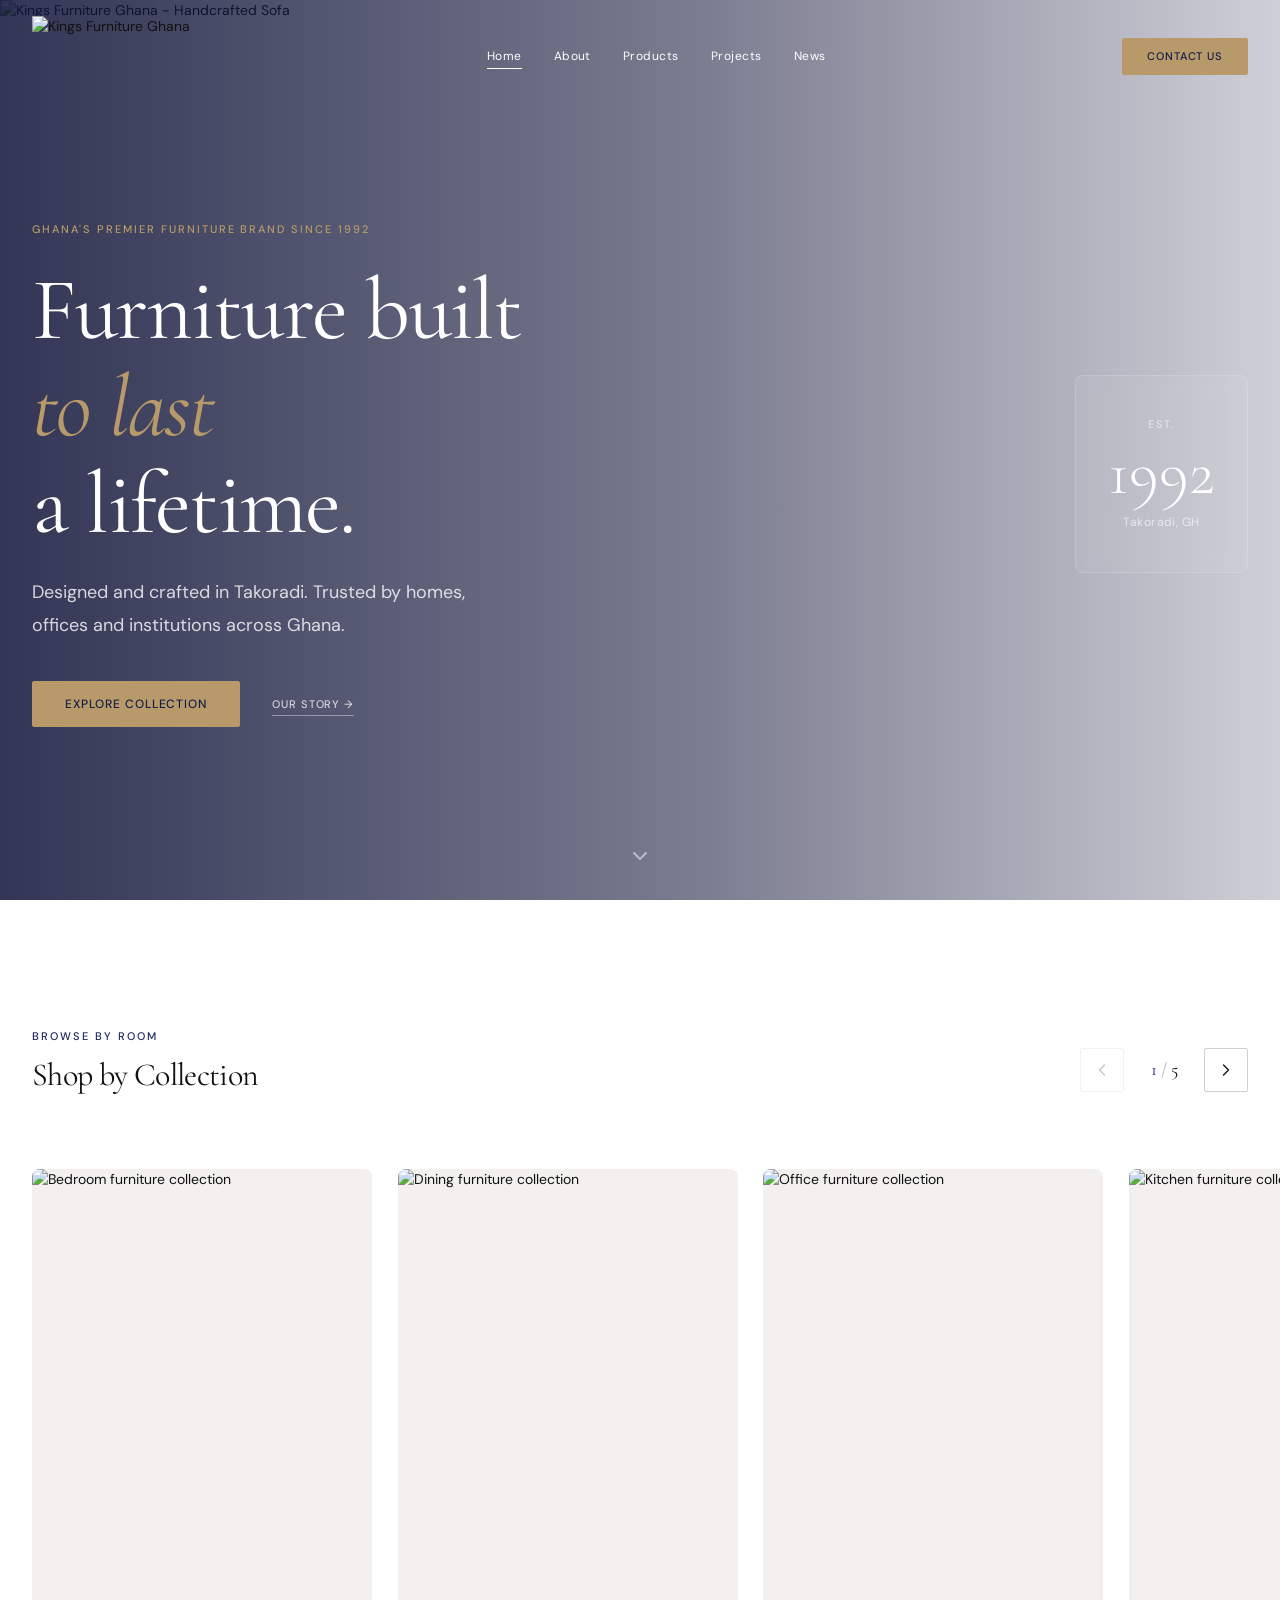
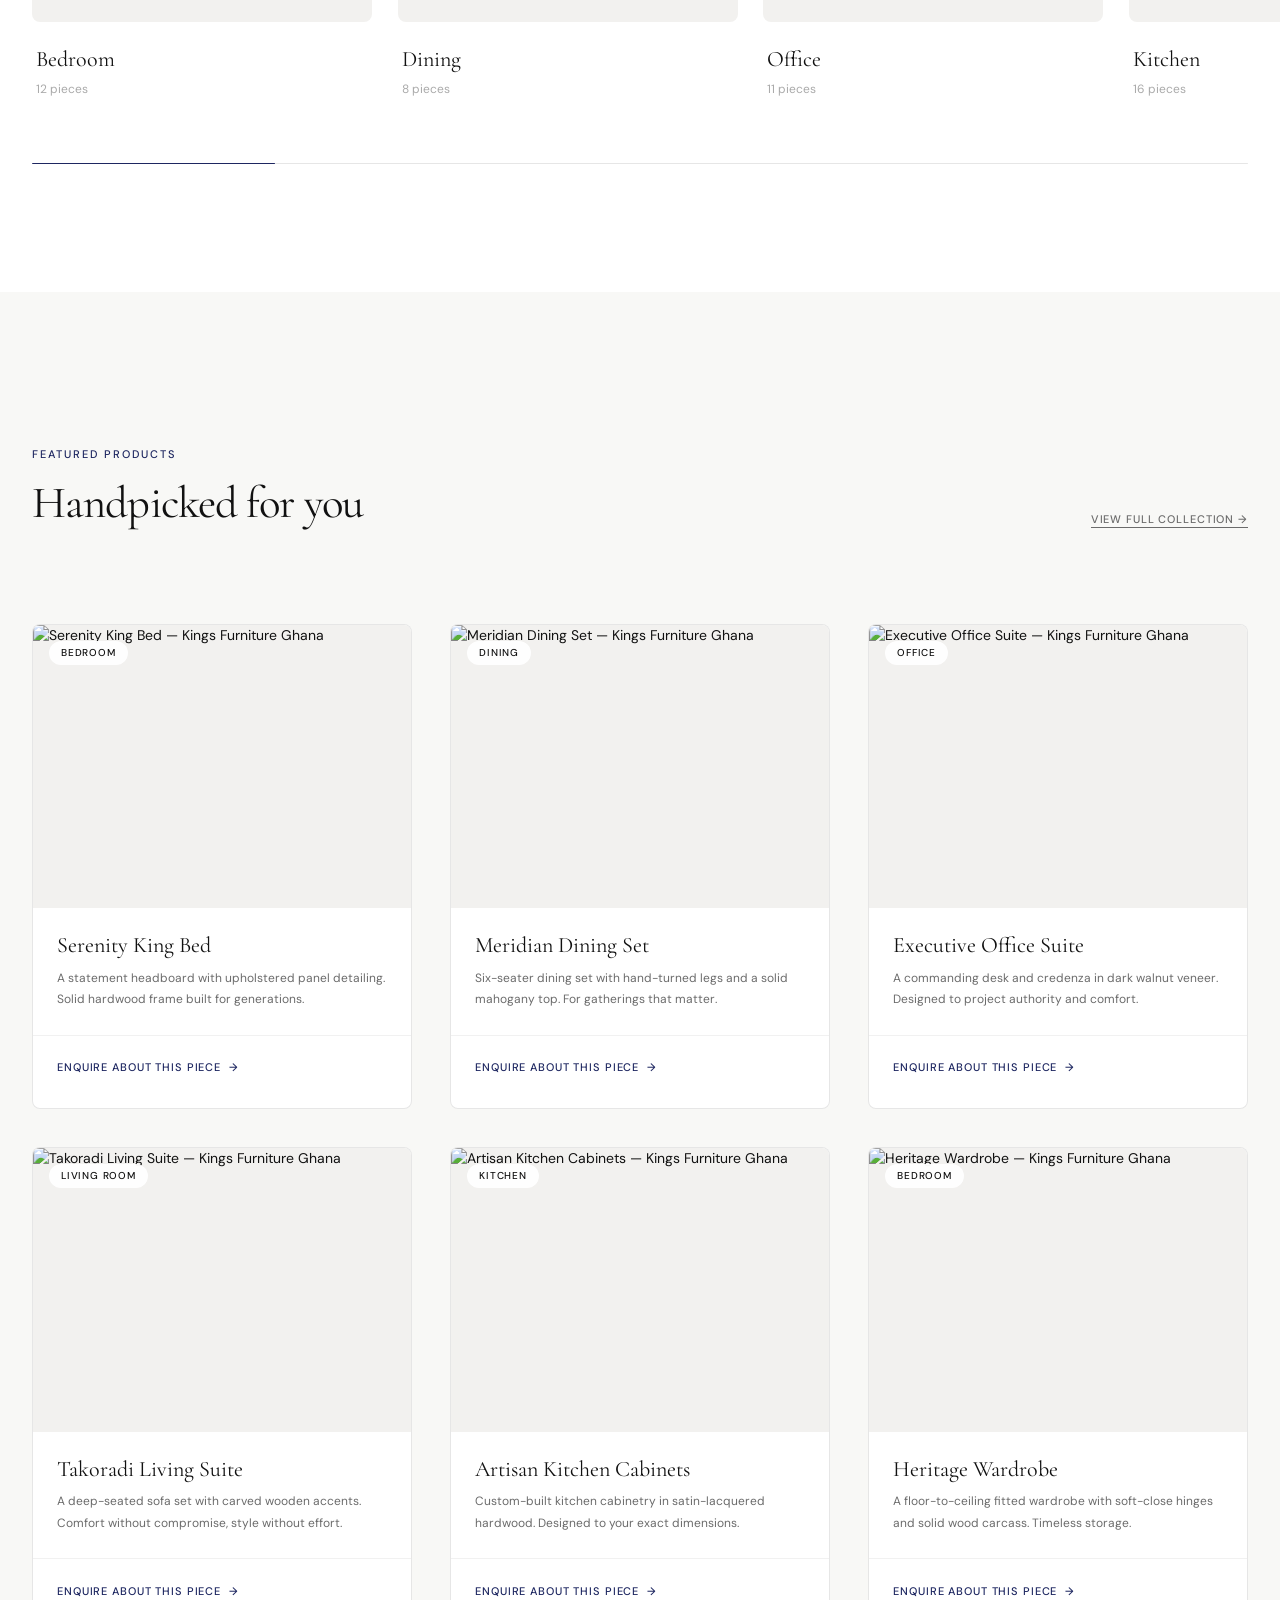
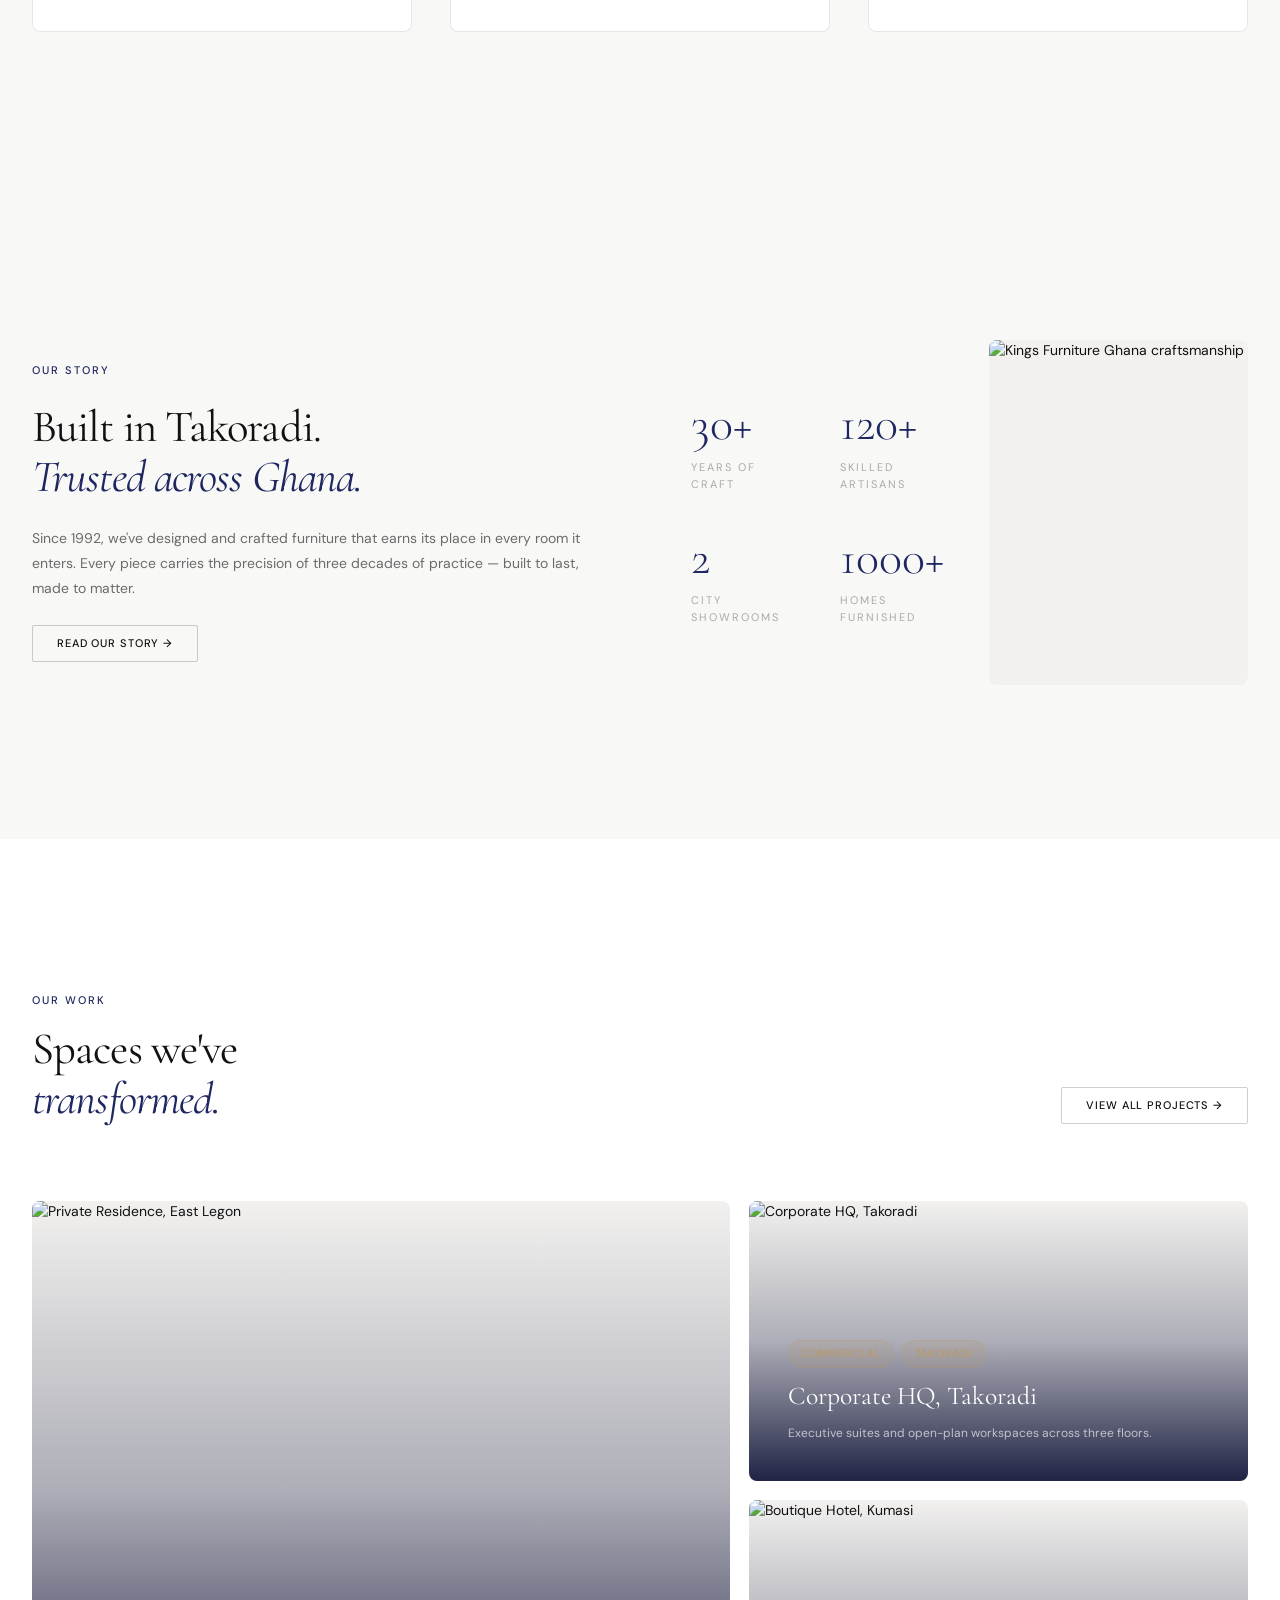
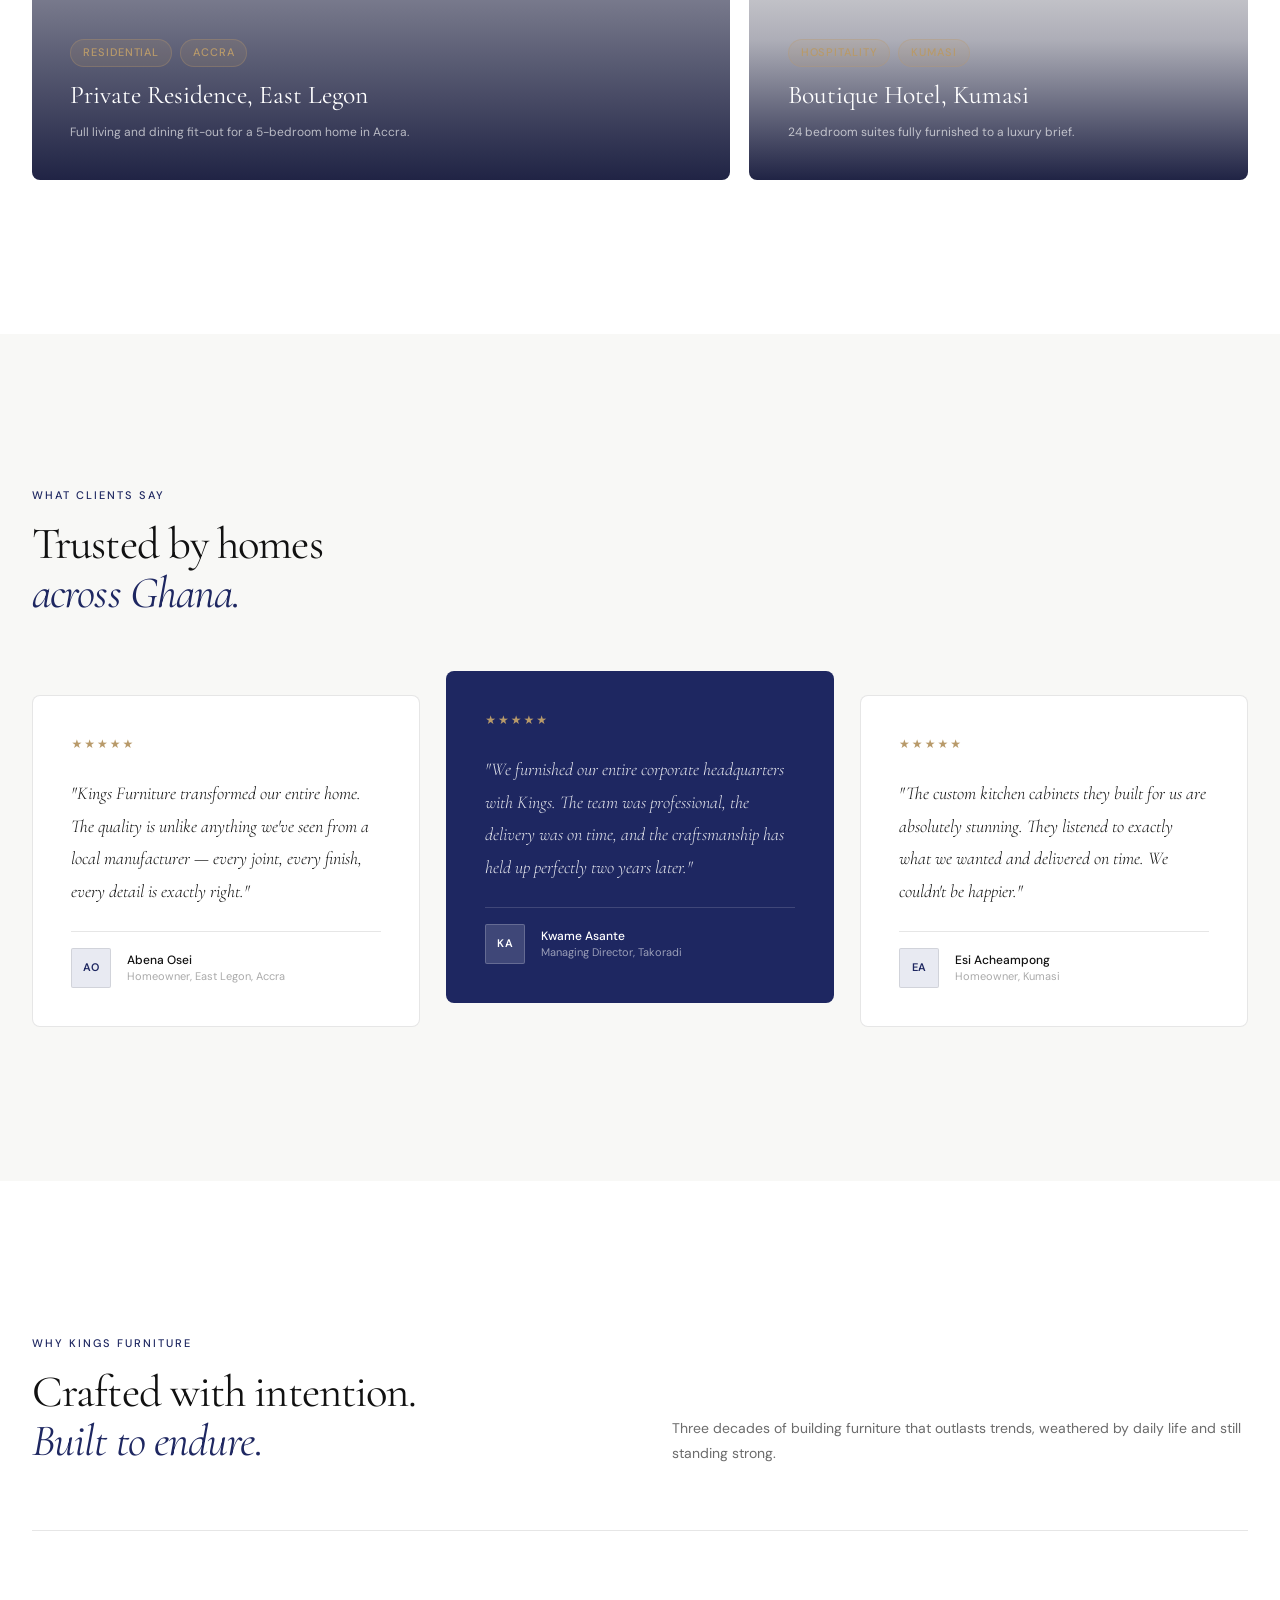
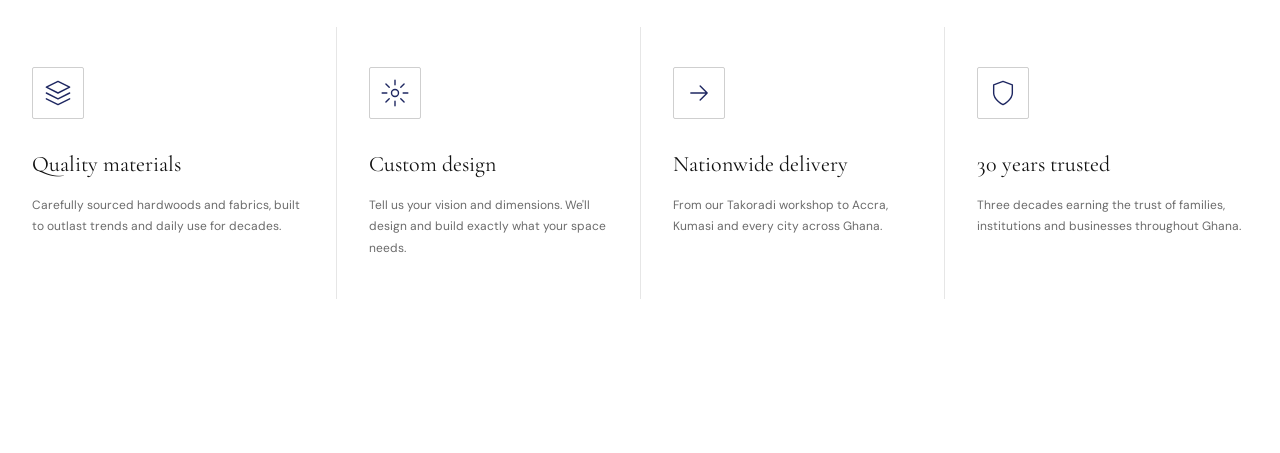
==== commit e7c76127: "feat: why us section complete" ====
--- a/index.html
+++ b/index.html
@@ -51,6 +51,7 @@
     <link rel="stylesheet" href="./assets/css/about-strip.css" />
     <link rel="stylesheet" href="./assets/css/projects-teaser.css" />
     <link rel="stylesheet" href="./assets/css/testimonials.css" />
+    <link rel="stylesheet" href="./assets/css/why-us.css" />
   </head>
   <body>
     <!-- Page transition overlay - JS animates this on navigation -->
@@ -684,6 +685,98 @@
           </div>
         </div>
       </section>
+
+      <!-- WHY US -->
+       <!-- ==========================================
+       WHY US
+  =========================================== -->
+  <section class="why-us">
+    <div class="container">
+
+      <!-- Header -->
+      <div class="why-us__header">
+        <div>
+          <p class="label label--brand">Why Kings Furniture</p>
+          <h2 class="display display--3">
+            Crafted with intention.<br>
+            <em>Built to endure.</em>
+          </h2>
+        </div>
+        <p class="why-us__sub">
+          Three decades of building furniture that outlasts trends,
+          weathered by daily life and still standing strong.
+        </p>
+      </div>
+
+      <!-- Four columns -->
+      <div class="why-us__grid">
+
+        <div class="why-item">
+          <div class="why-item__icon" aria-hidden="true">
+            <svg width="28" height="28" viewBox="0 0 24 24" fill="none" stroke="currentColor" stroke-width="1.2" stroke-linecap="round" stroke-linejoin="round">
+              <path d="M12 2L2 7l10 5 10-5-10-5z"/>
+              <path d="M2 17l10 5 10-5"/>
+              <path d="M2 12l10 5 10-5"/>
+            </svg>
+          </div>
+          <div class="why-item__text">
+            <h3 class="why-item__title">Quality materials</h3>
+            <p class="why-item__body">
+              Carefully sourced hardwoods and fabrics, built to outlast
+              trends and daily use for decades.
+            </p>
+          </div>
+        </div>
+
+        <div class="why-item">
+          <div class="why-item__icon" aria-hidden="true">
+            <svg width="28" height="28" viewBox="0 0 24 24" fill="none" stroke="currentColor" stroke-width="1.2" stroke-linecap="round" stroke-linejoin="round">
+              <circle cx="12" cy="12" r="3"/>
+              <path d="M12 1v4M12 19v4M4.22 4.22l2.83 2.83M16.95 16.95l2.83 2.83M1 12h4M19 12h4M4.22 19.78l2.83-2.83M16.95 7.05l2.83-2.83"/>
+            </svg>
+          </div>
+          <div class="why-item__text">
+            <h3 class="why-item__title">Custom design</h3>
+            <p class="why-item__body">
+              Tell us your vision and dimensions. We'll design and build
+              exactly what your space needs.
+            </p>
+          </div>
+        </div>
+
+        <div class="why-item">
+          <div class="why-item__icon" aria-hidden="true">
+            <svg width="28" height="28" viewBox="0 0 24 24" fill="none" stroke="currentColor" stroke-width="1.2" stroke-linecap="round" stroke-linejoin="round">
+              <path d="M5 12H19M19 12L13 6M19 12L13 18"/>
+            </svg>
+          </div>
+          <div class="why-item__text">
+            <h3 class="why-item__title">Nationwide delivery</h3>
+            <p class="why-item__body">
+              From our Takoradi workshop to Accra, Kumasi and every
+              city across Ghana.
+            </p>
+          </div>
+        </div>
+
+        <div class="why-item">
+          <div class="why-item__icon" aria-hidden="true">
+            <svg width="28" height="28" viewBox="0 0 24 24" fill="none" stroke="currentColor" stroke-width="1.2" stroke-linecap="round" stroke-linejoin="round">
+              <path d="M12 22s8-4 8-10V5l-8-3-8 3v7c0 6 8 10 8 10z"/>
+            </svg>
+          </div>
+          <div class="why-item__text">
+            <h3 class="why-item__title">30 years trusted</h3>
+            <p class="why-item__body">
+              Three decades earning the trust of families, institutions
+              and businesses throughout Ghana.
+            </p>
+          </div>
+        </div>
+
+      </div>
+    </div>
+  </section>
     </main>
 
     <!-- Scripts — at bottom so HTML loads first -->
--- a/assets/css/why-us.css
+++ b/assets/css/why-us.css
@@ -0,0 +1,161 @@
+.why-us {
+  background: var(--color-bg);
+  padding-block: clamp(var(--space-20), 12vw, var(--space-40));
+}
+
+/* ── HEADER ── */
+.why-us__header {
+  display: grid;
+  grid-template-columns: 1fr 1fr;
+  gap: var(--space-16);
+  align-items: end;
+  margin-bottom: clamp(var(--space-16), 8vw, var(--space-24));
+  padding-bottom: clamp(var(--space-12), 5vw, var(--space-20));
+  border-bottom: 0.5px solid var(--color-border);
+}
+
+.why-us__header .label {
+  display: block;
+  margin-bottom: var(--space-4);
+}
+
+.why-us__header .display {
+  margin: 0;
+}
+
+.why-us__header .display em {
+  color: var(--color-brand);
+  font-style: italic;
+}
+
+.why-us__sub {
+  font-size: var(--text-base);
+  line-height: var(--leading-loose);
+  color: var(--color-text-secondary);
+  margin: 0;
+  align-self: end;
+}
+
+/* ── FOUR COLUMN GRID ── */
+.why-us__grid {
+  display: grid;
+  grid-template-columns: repeat(4, 1fr);
+  gap: 0;
+}
+
+/* ── ITEM ── */
+.why-item {
+  display: flex;
+  flex-direction: column;
+  gap: var(--space-8);
+  padding: var(--space-10) var(--space-8);
+  border-left: 0.5px solid var(--color-border);
+  transition: background var(--duration-base) var(--ease-standard);
+}
+
+.why-item:first-child {
+  border-left: none;
+  padding-left: 0;
+}
+
+.why-item:last-child {
+  padding-right: 0;
+}
+
+.why-item:hover {
+  background: var(--color-bg-soft);
+}
+
+/* Icon box */
+.why-item__icon {
+  display: flex;
+  align-items: center;
+  justify-content: center;
+  width: 52px;
+  height: 52px;
+  border: 0.5px solid var(--color-border-strong);
+  border-radius: var(--radius-sm);
+  color: var(--color-brand);
+  flex-shrink: 0;
+  transition:
+    background     var(--duration-base) var(--ease-expo),
+    border-color   var(--duration-base) var(--ease-expo),
+    color          var(--duration-base) var(--ease-expo);
+}
+
+.why-item:hover .why-item__icon {
+  background: var(--color-brand);
+  border-color: var(--color-brand);
+  color: #fff;
+}
+
+.why-item__text {
+  display: flex;
+  flex-direction: column;
+  gap: var(--space-4);
+}
+
+.why-item__title {
+  font-family: var(--font-display);
+  font-size: var(--text-xl);
+  font-weight: 400;
+  color: var(--color-text-primary);
+  line-height: var(--leading-snug);
+  margin: 0;
+}
+
+.why-item__body {
+  font-size: var(--text-sm);
+  line-height: var(--leading-loose);
+  color: var(--color-text-secondary);
+  margin: 0;
+}
+
+/* ── RESPONSIVE ── */
+@media (max-width: 1024px) {
+  .why-us__header {
+    grid-template-columns: 1fr;
+    gap: var(--space-6);
+  }
+
+  .why-us__grid {
+    grid-template-columns: repeat(2, 1fr);
+  }
+
+  .why-item {
+    border-left: none;
+    border-top: 0.5px solid var(--color-border);
+    padding: var(--space-10) 0;
+  }
+
+  .why-item:nth-child(-n+2) {
+    border-top: none;
+    padding-top: 0;
+  }
+
+  .why-item:nth-child(odd) {
+    padding-right: var(--space-10);
+    border-right: 0.5px solid var(--color-border);
+  }
+}
+
+@media (max-width: 600px) {
+  .why-us__grid {
+    grid-template-columns: 1fr;
+  }
+
+  .why-item {
+    padding: var(--space-8) 0;
+    border-right: none !important;
+    padding-right: 0 !important;
+  }
+
+  .why-item:first-child {
+    border-top: none;
+    padding-top: 0;
+  }
+
+  .why-item__title {
+    font-size: var(--text-lg);
+  }
+}
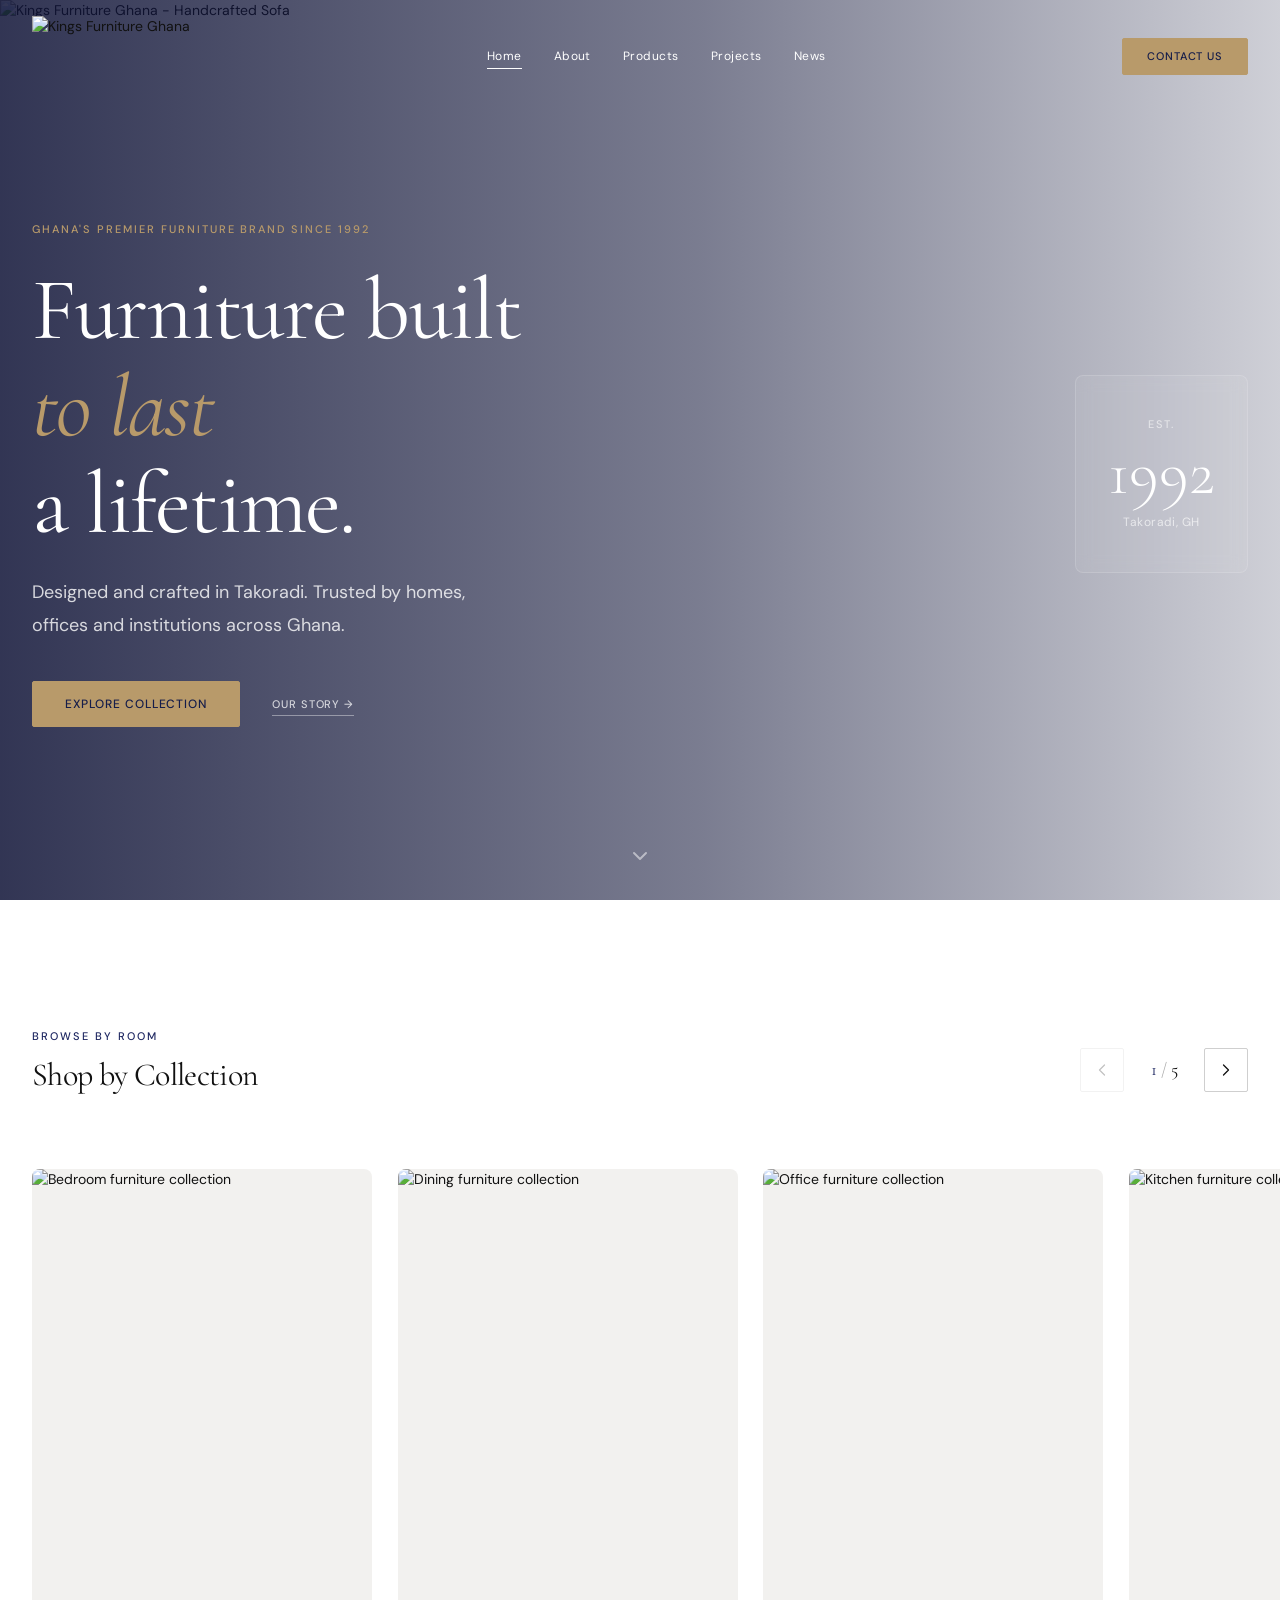
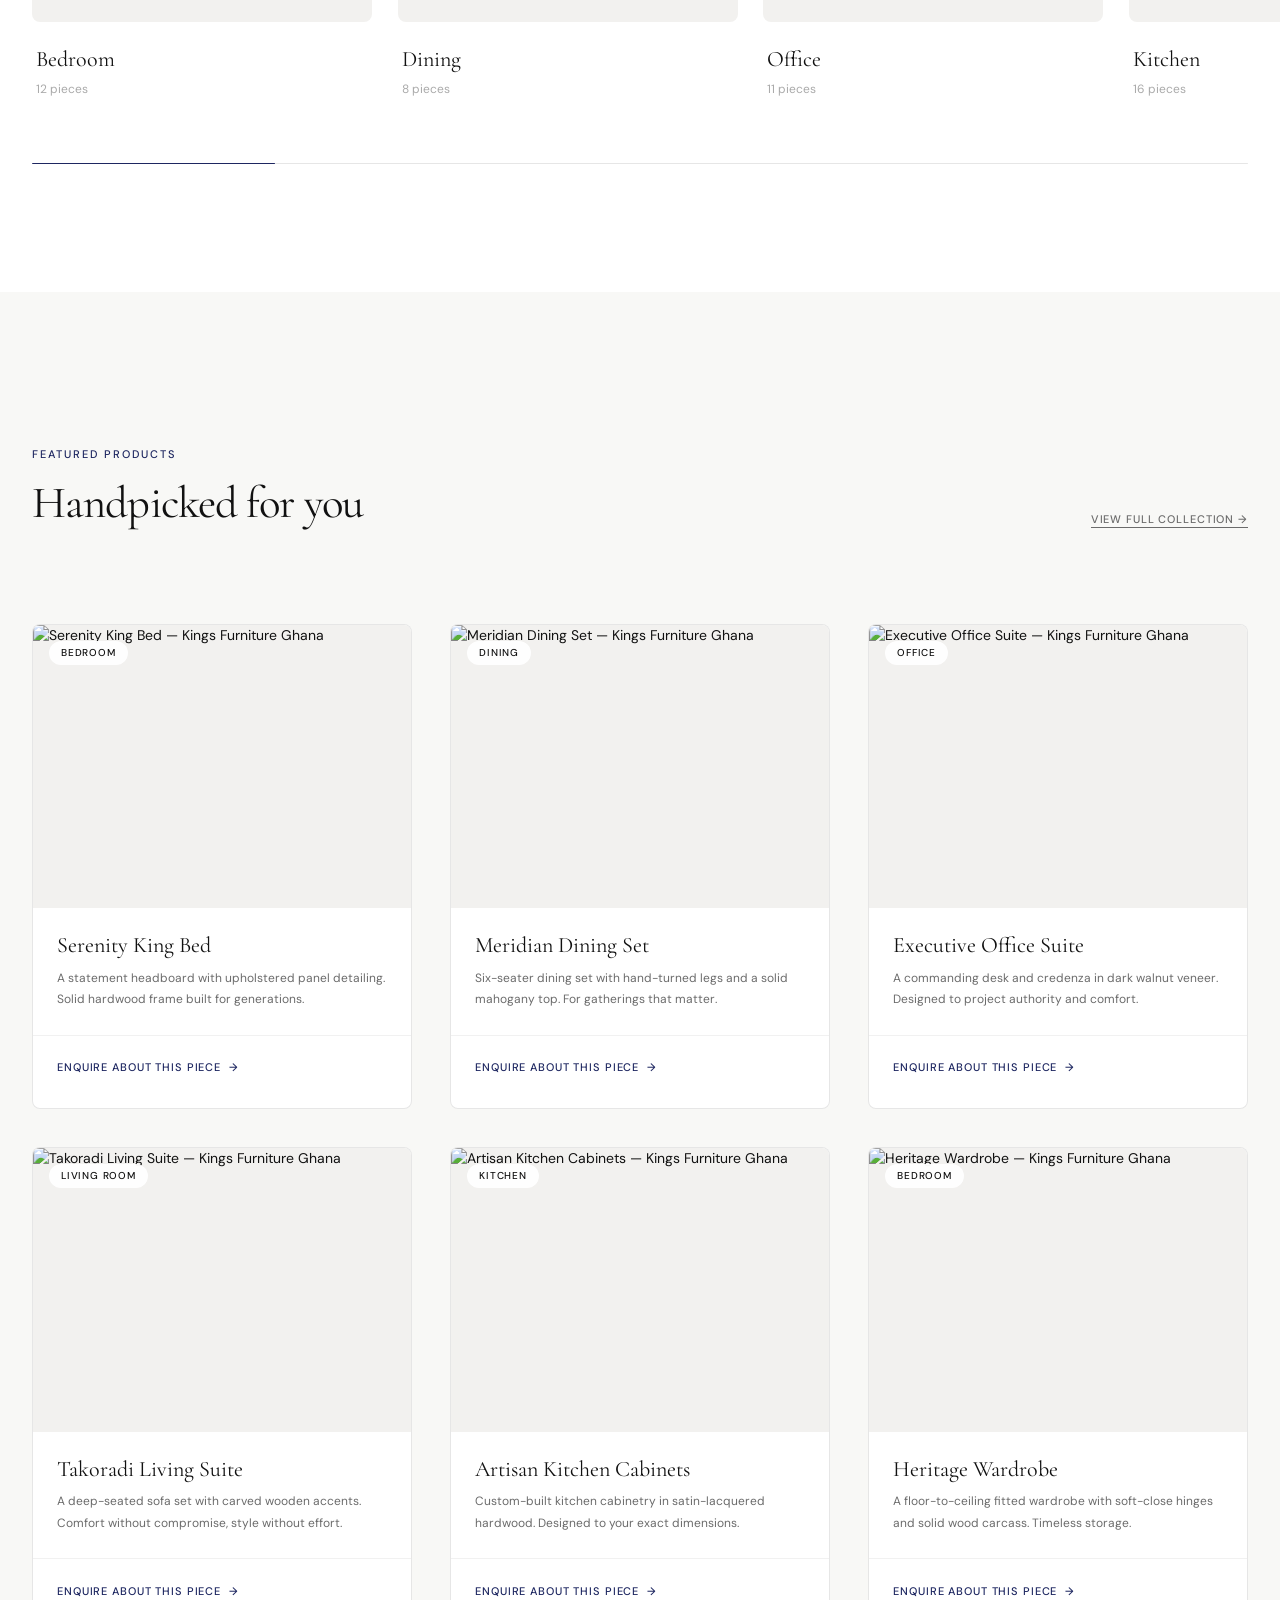
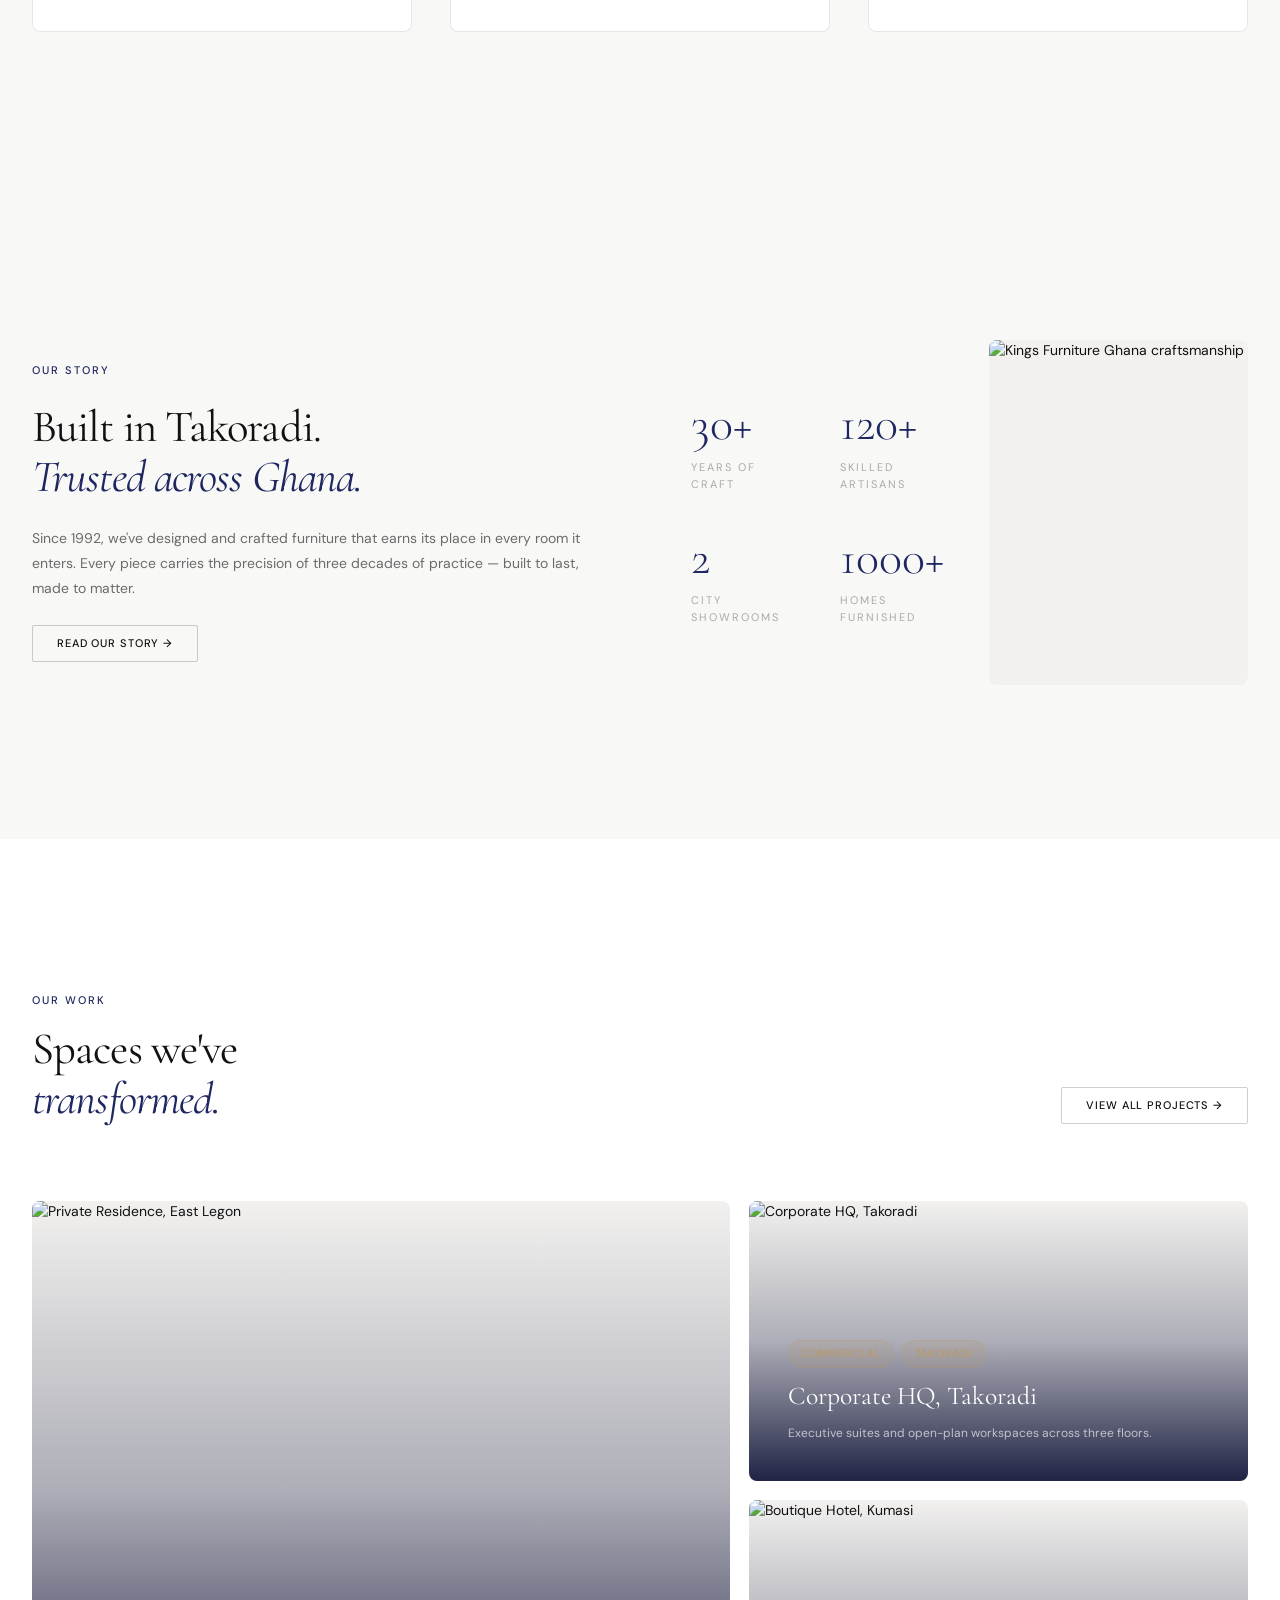
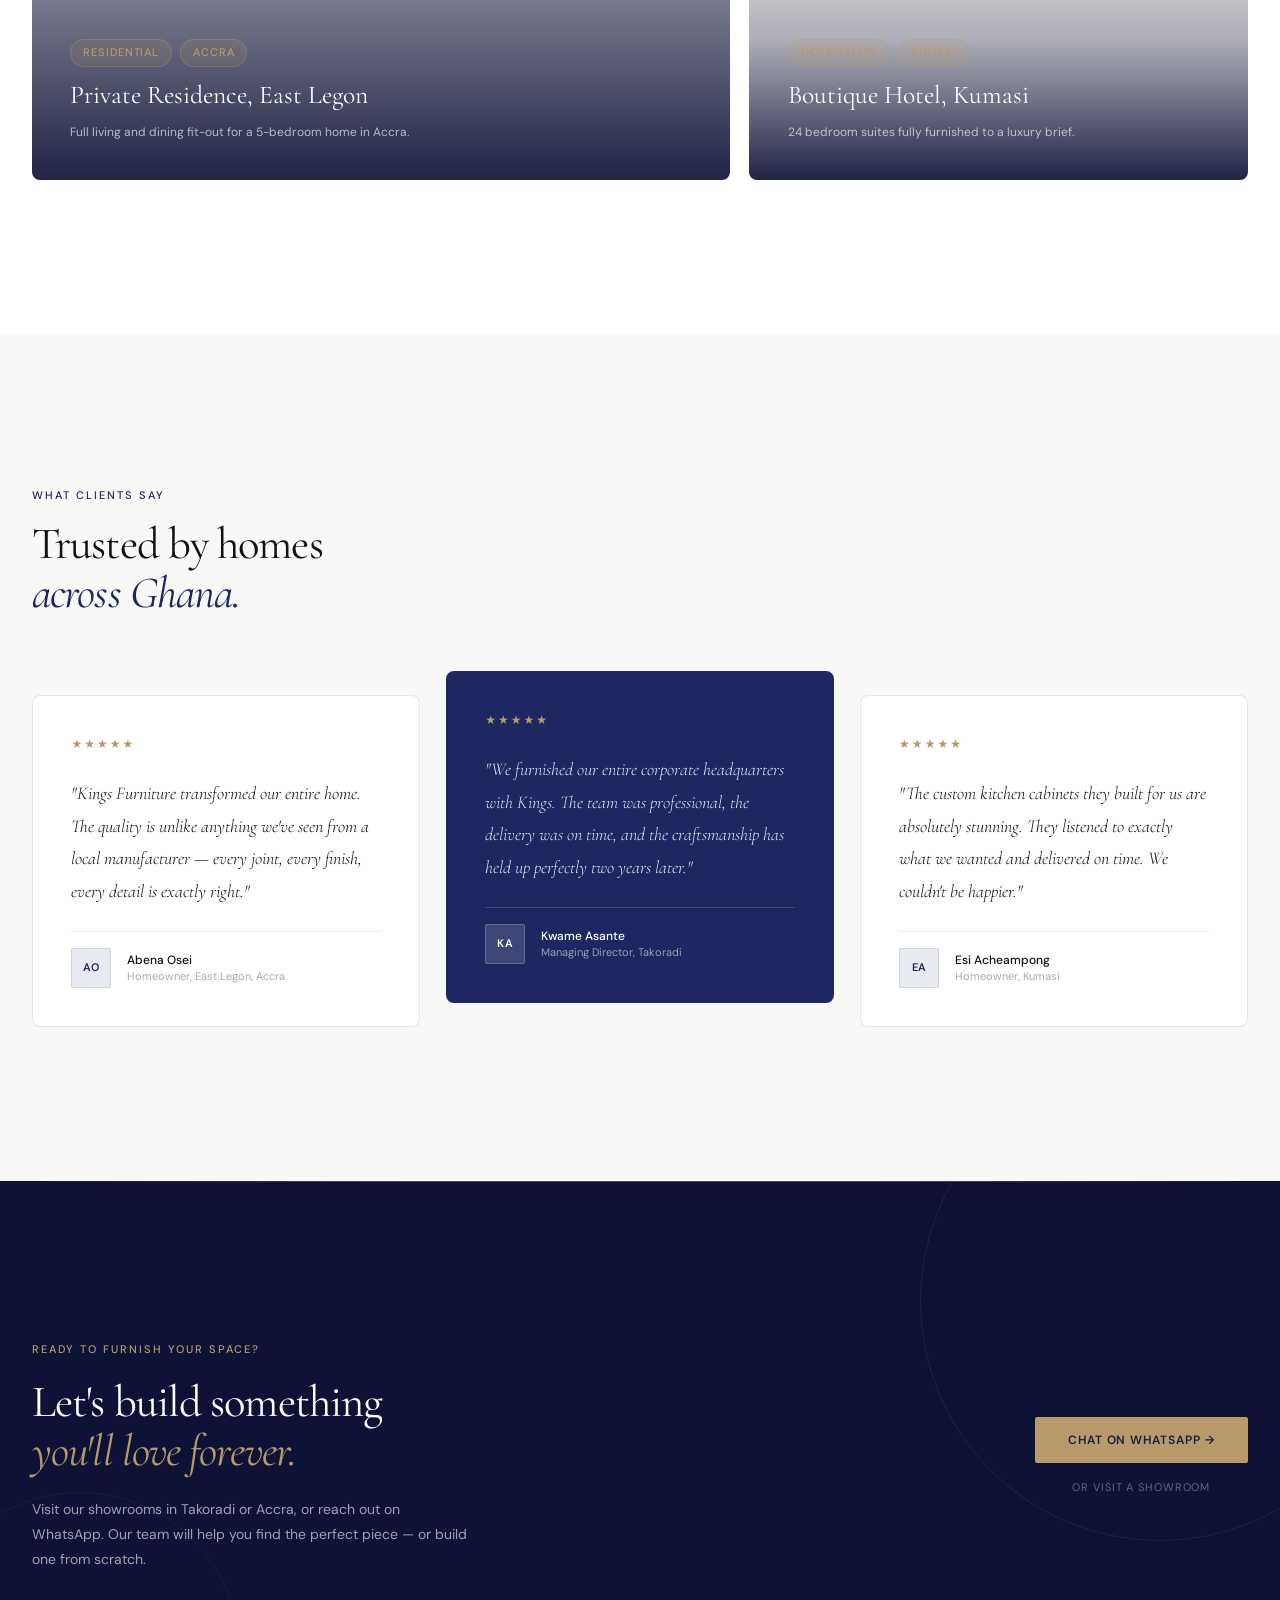
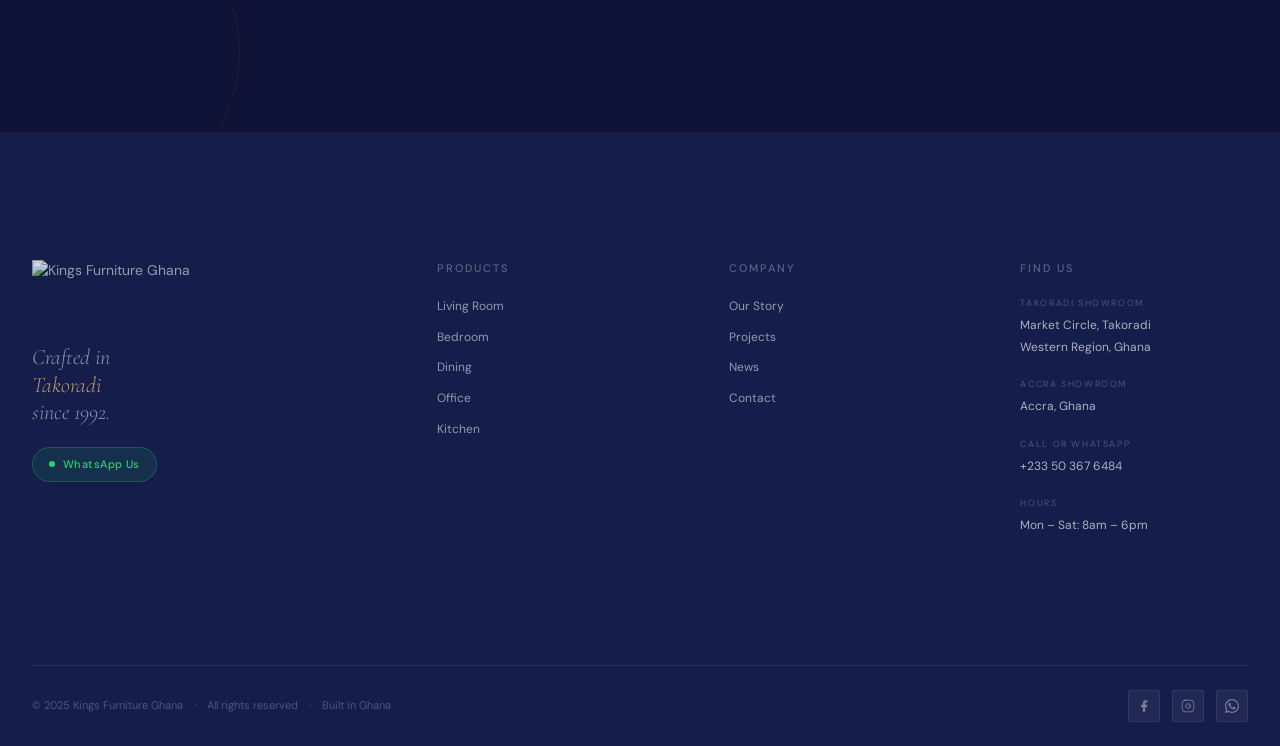
==== commit ad7d078f: "Phase 3.8-3.9: CTA Banner and Footer" ====
--- a/index.html
+++ b/index.html
@@ -9,10 +9,8 @@
       content="Ghana's most recognised furniture brand. Handcrafted sofas, beds, dining sets and more. Designed and built in Takoradi since 1992."
     />
 
-    <!-- Canonical URL - tells search engines this is the real page -->
     <link rel="canonical" href="https://www.kingsfurnituregh.com" />
 
-    <!-- Open Graph - controls how the page looks when shared on Whatsapp, Facebook etc -->
     <meta property="og:type" content="website" />
     <meta property="og:url" content="https://www.kingsfurnituregh.com/" />
     <meta property="og:title" content="Kings Furniture Ghana" />
@@ -25,14 +23,12 @@
       content="https://res.cloudinary.com/djmyiuu5k/image/upload/v1760868207/KINGS_NEW_LOGO_3_qwzemb.png"
     />
 
-    <!-- Favicon -->
     <link
       rel="icon"
       href="https://res.cloudinary.com/djmyiuu5k/image/upload/v1760868207/KINGS_NEW_LOGO_3_qwzemb.png"
       type="image/png"
     />
 
-    <!-- Fonts — preconnect first so the browser opens the connection early -->
     <link rel="preconnect" href="https://fonts.googleapis.com" />
     <link rel="preconnect" href="https://fonts.gstatic.com" crossorigin />
     <link
@@ -51,16 +47,16 @@
     <link rel="stylesheet" href="./assets/css/about-strip.css" />
     <link rel="stylesheet" href="./assets/css/projects-teaser.css" />
     <link rel="stylesheet" href="./assets/css/testimonials.css" />
-    <link rel="stylesheet" href="./assets/css/why-us.css" />
+    <link rel="stylesheet" href="./assets/css/cta-banner.css" />
+    <link rel="stylesheet" href="./assets/css/footer.css" />
   </head>
   <body>
-    <!-- Page transition overlay - JS animates this on navigation -->
+    <!-- Page transition overlay -->
     <div class="page-transition" aria-hidden="true"></div>
 
     <!-- NAVBAR -->
     <nav class="nav" aria-label="Main navigation">
       <div class="nav__inner">
-        <!-- LOGO -->
         <a
           href="./index.html"
           class="nav__logo"
@@ -73,7 +69,6 @@
           />
         </a>
 
-        <!-- Desktop Navigation -->
         <div class="nav__links">
           <a href="./index.html" class="nav__link is-active">Home</a>
           <a href="./pages/about.html" class="nav__link">About</a>
@@ -82,12 +77,10 @@
           <a href="./pages/news.html" class="nav__link">News</a>
         </div>
 
-        <!-- Desktop CTA -->
         <div class="nav__cta">
           <a href="./pages/contact.html" class="btn btn--primary">Contact Us</a>
         </div>
 
-        <!-- Hamburger - mobile only -->
         <button
           class="nav__hamburger"
           aria-label="Open navigation menu"
@@ -111,7 +104,6 @@
       aria-label="Mobile navigation"
       aria-hidden="true"
     >
-      <!-- Top bar -->
       <div class="nav__mobile-bar">
         <span class="nav__mobile-brand">Kings Furniture</span>
         <button class="nav__mobile-close" aria-label="Close navigation menu">
@@ -120,9 +112,7 @@
         </button>
       </div>
 
-      <!-- Main panel -->
       <div class="nav__mobile-panel">
-        <!-- Left: contact info -->
         <div class="nav__mobile-info">
           <div class="nav__mobile-info-block">
             <p class="nav__mobile-info-label">Call us</p>
@@ -150,11 +140,8 @@
           </a>
         </div>
 
-        <!-- Right: nav links -->
         <div class="nav__mobile-links">
-          <!-- Gold accent line -->
           <div class="nav__mobile-line" aria-hidden="true"></div>
-
           <a href="./index.html" class="nav__mobile-link is-active">Home</a>
           <a href="./pages/about.html" class="nav__mobile-link">About</a>
           <a href="./pages/products.html" class="nav__mobile-link">Products</a>
@@ -163,7 +150,6 @@
         </div>
       </div>
 
-      <!-- Bottom CTA -->
       <a href="./pages/contact.html" class="nav__mobile-cta">
         <span>Get a Quote</span>
         <span class="nav__mobile-cta-arrow">→</span>
@@ -173,7 +159,6 @@
     <main id="main-content">
       <!-- HERO SECTION -->
       <section class="hero" id="hero">
-        <!-- Background image -->
         <div class="hero__media">
           <img
             src="https://res.cloudinary.com/djmyiuu5k/image/upload/f_auto,q_auto,w_1600/v1760989890/9fc86d74-a09a-4155-881d-60e6af7e76c8_elkcx3.jpg"
@@ -181,14 +166,11 @@
             class="hero__img"
             fetchpriority="high"
           />
-          <!-- Dark overlay so text is readable over the image -->
           <div class="hero__overlay" aria-label="true"></div>
         </div>
 
-        <!-- Content -->
         <div class="container">
           <div class="hero__content">
-            <!-- Left: text + buttons -->
             <div class="hero__text">
               <p class="label label--gold hero__label">
                 Ghana's Premier Furniture Brand Since 1992
@@ -215,7 +197,6 @@
               </div>
             </div>
 
-            <!-- Right: floating badge -->
             <div class="hero__badge">
               <p class="hero__badge-label">Est.</p>
               <p class="hero__badge-year">1992</p>
@@ -224,7 +205,6 @@
           </div>
         </div>
 
-        <!-- Scroll indicator -->
         <div class="hero__scroll" aria-hidden="true">
           <svg
             class="hero__scroll-icon pulse"
@@ -245,14 +225,12 @@
       <!-- CATEGORIES SLIDER -->
       <section class="categories">
         <div class="container">
-          <!-- Header -->
           <div class="categories__header">
             <div>
               <p class="label label--brand">Browse by room</p>
               <h2 class="display display--4">Shop by Collection</h2>
             </div>
 
-            <!-- Arrow controls + counter -->
             <div class="categories__controls">
               <button
                 class="categories__arrow categories__arrow--prev"
@@ -300,7 +278,6 @@
           </div>
         </div>
 
-        <!-- Track sits outside container so cards bleed to screen edge -->
         <div class="categories__track-wrapper">
           <div class="categories__track" id="categoriesTrack">
             <a href="./pages/products.html#bedroom" class="cat-card">
@@ -417,7 +394,6 @@
           </div>
         </div>
 
-        <!-- Progress bar -->
         <div class="container">
           <div class="categories__progress">
             <div class="categories__progress-bar" id="categoriesProgress"></div>
@@ -428,7 +404,6 @@
       <!-- FEATURED PRODUCTS -->
       <section class="featured-products">
         <div class="container">
-          <!-- Header -->
           <div class="featured-products__header">
             <div>
               <p class="label label--brand">Featured Products</p>
@@ -439,7 +414,6 @@
             </a>
           </div>
 
-          <!-- Grid — filled by JS -->
           <div
             class="featured-products__grid"
             id="featured-products-grid"
@@ -454,7 +428,6 @@
       <section class="about-strip">
         <div class="container">
           <div class="about-strip__grid">
-            <!-- Left: text -->
             <div class="about-strip__left">
               <p class="label label--brand">Our story</p>
               <h2 class="display display--3">
@@ -471,9 +444,7 @@
               </a>
             </div>
 
-            <!-- Right: stats + image -->
             <div class="about-strip__right">
-              <!-- Stats grid -->
               <div class="about-strip__stats">
                 <div class="stat-card">
                   <p class="stat-card__number">30+</p>
@@ -493,7 +464,6 @@
                 </div>
               </div>
 
-              <!-- Image -->
               <div class="about-strip__img">
                 <img
                   src="https://res.cloudinary.com/djmyiuu5k/image/upload/f_auto,q_auto,w_700/v1760989901/bedroom_xcasuq.jpg"
@@ -510,7 +480,6 @@
       <!-- PROJECTS TEASER -->
       <section class="projects-teaser">
         <div class="container">
-          <!-- Header -->
           <div class="projects-teaser__header">
             <div>
               <p class="label label--brand">Our work</p>
@@ -524,9 +493,7 @@
             </a>
           </div>
 
-          <!-- Asymmetric grid -->
           <div class="projects-teaser__grid">
-            <!-- Large card — left, spans 2 rows -->
             <a
               href="./pages/projects.html"
               class="project-card project-card--large"
@@ -554,7 +521,6 @@
               </figure>
             </a>
 
-            <!-- Small card top right -->
             <a href="./pages/projects.html" class="project-card">
               <figure class="project-card__figure">
                 <img
@@ -577,7 +543,6 @@
               </figure>
             </a>
 
-            <!-- Small card bottom right -->
             <a href="./pages/projects.html" class="project-card">
               <figure class="project-card__figure">
                 <img
@@ -602,10 +567,9 @@
         </div>
       </section>
 
-      <!-- TESTIMONILS -->
+      <!-- TESTIMONIALS -->
       <section class="testimonials">
         <div class="container">
-          <!-- Header -->
           <div class="testimonials__header">
             <p class="label label--brand">What clients say</p>
             <h2 class="display display--3">
@@ -614,9 +578,7 @@
             </h2>
           </div>
 
-          <!-- Cards -->
           <div class="testimonials__grid">
-            <!-- Card 1 -->
             <blockquote class="testimonial-card">
               <div class="testimonial-card__stars" aria-label="5 stars">
                 ★★★★★
@@ -639,7 +601,6 @@
               </footer>
             </blockquote>
 
-            <!-- Card 2 — featured -->
             <blockquote class="testimonial-card testimonial-card--featured">
               <div class="testimonial-card__stars" aria-label="5 stars">
                 ★★★★★
@@ -662,7 +623,6 @@
               </footer>
             </blockquote>
 
-            <!-- Card 3 -->
             <blockquote class="testimonial-card">
               <div class="testimonial-card__stars" aria-label="5 stars">
                 ★★★★★
@@ -686,107 +646,230 @@
         </div>
       </section>
 
-      <!-- WHY US -->
-       <!-- ==========================================
-       WHY US
-  =========================================== -->
-  <section class="why-us">
-    <div class="container">
-
-      <!-- Header -->
-      <div class="why-us__header">
-        <div>
-          <p class="label label--brand">Why Kings Furniture</p>
-          <h2 class="display display--3">
-            Crafted with intention.<br>
-            <em>Built to endure.</em>
-          </h2>
-        </div>
-        <p class="why-us__sub">
-          Three decades of building furniture that outlasts trends,
-          weathered by daily life and still standing strong.
-        </p>
+      <!-- CTA BANNER -->
+      <section class="cta-banner">
+        <div class="cta-banner__rule" aria-hidden="true"></div>
+
+        <div class="container">
+          <div class="cta-banner__inner">
+            <div class="cta-banner__text">
+              <p class="label cta-banner__label">
+                Ready to furnish your space?
+              </p>
+              <h2 class="display display--3 cta-banner__heading">
+                Let's build something<br />
+                <em>you'll love forever.</em>
+              </h2>
+              <p class="cta-banner__body">
+                Visit our showrooms in Takoradi or Accra, or reach out on
+                WhatsApp. Our team will help you find the perfect piece — or
+                build one from scratch.
+              </p>
+            </div>
+
+            <div class="cta-banner__actions">
+              <a
+                href="https://wa.me/233503676484?text=Hello%20Kings%20Furniture%2C%20I%27d%20like%20to%20enquire%20about%20your%20furniture."
+                target="_blank"
+                rel="noopener noreferrer"
+                class="btn btn--gold btn--lg"
+              >
+                Chat on WhatsApp →
+              </a>
+              <a href="./pages/contact.html" class="cta-banner__sub">
+                Or visit a showroom
+              </a>
+            </div>
+          </div>
+        </div>
+      </section>
+    </main>
+
+    <!-- FOOTER -->
+    <footer class="footer" aria-label="Site footer">
+      <div class="container">
+        <div class="footer__body">
+          <!-- Col 1: Brand -->
+          <div class="footer__brand">
+            <a
+              href="./index.html"
+              class="footer__logo"
+              aria-label="Kings Furniture Ghana"
+            >
+              <img
+                src="https://res.cloudinary.com/djmyiuu5k/image/upload/f_auto,q_auto,w_400/v1760868207/KINGS_NEW_LOGO_3_qwzemb.png"
+                alt="Kings Furniture Ghana"
+                class="footer__logo-img"
+              />
+            </a>
+
+            <p class="footer__tagline">
+              Crafted in<br />
+              <em>Takoradi</em><br />
+              since 1992.
+            </p>
+
+            <a
+              href="https://wa.me/233503676484?text=Hello%20Kings%20Furniture%2C%20I%27d%20like%20to%20enquire%20about%20your%20furniture."
+              target="_blank"
+              rel="noopener noreferrer"
+              class="footer__wa"
+              aria-label="Chat on WhatsApp"
+            >
+              <span class="footer__wa-dot" aria-hidden="true"></span>
+              WhatsApp Us
+            </a>
+          </div>
+
+          <!-- Col 2: Products -->
+          <div class="footer__col">
+            <p class="footer__col-title">Products</p>
+            <nav class="footer__links" aria-label="Product categories">
+              <a href="./pages/products.html#living" class="footer__link"
+                >Living Room</a
+              >
+              <a href="./pages/products.html#bedroom" class="footer__link"
+                >Bedroom</a
+              >
+              <a href="./pages/products.html#dining" class="footer__link"
+                >Dining</a
+              >
+              <a href="./pages/products.html#office" class="footer__link"
+                >Office</a
+              >
+              <a href="./pages/products.html#kitchen" class="footer__link"
+                >Kitchen</a
+              >
+            </nav>
+          </div>
+
+          <!-- Col 3: Company -->
+          <div class="footer__col">
+            <p class="footer__col-title">Company</p>
+            <nav class="footer__links" aria-label="Company pages">
+              <a href="./pages/about.html" class="footer__link">Our Story</a>
+              <a href="./pages/projects.html" class="footer__link">Projects</a>
+              <a href="./pages/news.html" class="footer__link">News</a>
+              <a href="./pages/contact.html" class="footer__link">Contact</a>
+            </nav>
+          </div>
+
+          <!-- Col 4: Contact -->
+          <div class="footer__contact">
+            <p class="footer__col-title">Find Us</p>
+
+            <div class="footer__contact-block">
+              <p class="footer__contact-label">Takoradi Showroom</p>
+              <p class="footer__contact-value">
+                Market Circle, Takoradi<br />Western Region, Ghana
+              </p>
+            </div>
+
+            <div class="footer__contact-block">
+              <p class="footer__contact-label">Accra Showroom</p>
+              <p class="footer__contact-value">Accra, Ghana</p>
+            </div>
+
+            <div class="footer__contact-block">
+              <p class="footer__contact-label">Call or WhatsApp</p>
+              <a href="tel:+233503676484" class="footer__contact-value"
+                >+233 50 367 6484</a
+              >
+            </div>
+
+            <div class="footer__contact-block">
+              <p class="footer__contact-label">Hours</p>
+              <p class="footer__contact-value">Mon – Sat: 8am – 6pm</p>
+            </div>
+          </div>
+        </div>
+
+        <!-- Bottom bar -->
+        <div class="footer__bottom">
+          <p class="footer__legal">
+            &copy; 2025 Kings Furniture Ghana
+            <span>·</span>
+            All rights reserved
+            <span>·</span>
+            Built in Ghana
+          </p>
+
+          <div class="footer__social" aria-label="Social media">
+            <a
+              href="https://facebook.com"
+              target="_blank"
+              rel="noopener noreferrer"
+              class="footer__social-link"
+              aria-label="Kings Furniture on Facebook"
+            >
+              <svg
+                width="14"
+                height="14"
+                viewBox="0 0 24 24"
+                fill="currentColor"
+              >
+                <path
+                  d="M18 2h-3a5 5 0 0 0-5 5v3H7v4h3v8h4v-8h3l1-4h-4V7a1 1 0 0 1 1-1h3z"
+                />
+              </svg>
+            </a>
+
+            <a
+              href="https://instagram.com"
+              target="_blank"
+              rel="noopener noreferrer"
+              class="footer__social-link"
+              aria-label="Kings Furniture on Instagram"
+            >
+              <svg
+                width="14"
+                height="14"
+                viewBox="0 0 24 24"
+                fill="none"
+                stroke="currentColor"
+                stroke-width="1.5"
+                stroke-linecap="round"
+                stroke-linejoin="round"
+              >
+                <rect x="2" y="2" width="20" height="20" rx="5" ry="5" />
+                <circle cx="12" cy="12" r="4" />
+                <circle
+                  cx="17.5"
+                  cy="6.5"
+                  r="0.5"
+                  fill="currentColor"
+                  stroke="none"
+                />
+              </svg>
+            </a>
+
+            <a
+              href="https://wa.me/233503676484"
+              target="_blank"
+              rel="noopener noreferrer"
+              class="footer__social-link"
+              aria-label="Kings Furniture on WhatsApp"
+            >
+              <svg
+                width="14"
+                height="14"
+                viewBox="0 0 24 24"
+                fill="currentColor"
+              >
+                <path
+                  d="M17.472 14.382c-.297-.149-1.758-.867-2.03-.967-.273-.099-.471-.148-.67.15-.197.297-.767.966-.94 1.164-.173.199-.347.223-.644.075-.297-.15-1.255-.463-2.39-1.475-.883-.788-1.48-1.761-1.653-2.059-.173-.297-.018-.458.13-.606.134-.133.298-.347.446-.52.149-.174.198-.298.298-.497.099-.198.05-.371-.025-.52-.075-.149-.669-1.612-.916-2.207-.242-.579-.487-.5-.669-.51-.173-.008-.371-.01-.57-.01-.198 0-.52.074-.792.372-.272.297-1.04 1.016-1.04 2.479 0 1.462 1.065 2.875 1.213 3.074.149.198 2.096 3.2 5.077 4.487.709.306 1.262.489 1.694.625.712.227 1.36.195 1.871.118.571-.085 1.758-.719 2.006-1.413.248-.694.248-1.289.173-1.413-.074-.124-.272-.198-.57-.347m-5.421 7.403h-.004a9.87 9.87 0 01-5.031-1.378l-.361-.214-3.741.982.998-3.648-.235-.374a9.86 9.86 0 01-1.51-5.26c.001-5.45 4.436-9.884 9.888-9.884 2.64 0 5.122 1.03 6.988 2.898a9.825 9.825 0 012.893 6.994c-.003 5.45-4.437 9.884-9.885 9.884m8.413-18.297A11.815 11.815 0 0012.05 0C5.495 0 .16 5.335.157 11.892c0 2.096.547 4.142 1.588 5.945L.057 24l6.305-1.654a11.882 11.882 0 005.683 1.448h.005c6.554 0 11.89-5.335 11.893-11.893a11.821 11.821 0 00-3.48-8.413z"
+                />
+              </svg>
+            </a>
+          </div>
+        </div>
       </div>
-
-      <!-- Four columns -->
-      <div class="why-us__grid">
-
-        <div class="why-item">
-          <div class="why-item__icon" aria-hidden="true">
-            <svg width="28" height="28" viewBox="0 0 24 24" fill="none" stroke="currentColor" stroke-width="1.2" stroke-linecap="round" stroke-linejoin="round">
-              <path d="M12 2L2 7l10 5 10-5-10-5z"/>
-              <path d="M2 17l10 5 10-5"/>
-              <path d="M2 12l10 5 10-5"/>
-            </svg>
-          </div>
-          <div class="why-item__text">
-            <h3 class="why-item__title">Quality materials</h3>
-            <p class="why-item__body">
-              Carefully sourced hardwoods and fabrics, built to outlast
-              trends and daily use for decades.
-            </p>
-          </div>
-        </div>
-
-        <div class="why-item">
-          <div class="why-item__icon" aria-hidden="true">
-            <svg width="28" height="28" viewBox="0 0 24 24" fill="none" stroke="currentColor" stroke-width="1.2" stroke-linecap="round" stroke-linejoin="round">
-              <circle cx="12" cy="12" r="3"/>
-              <path d="M12 1v4M12 19v4M4.22 4.22l2.83 2.83M16.95 16.95l2.83 2.83M1 12h4M19 12h4M4.22 19.78l2.83-2.83M16.95 7.05l2.83-2.83"/>
-            </svg>
-          </div>
-          <div class="why-item__text">
-            <h3 class="why-item__title">Custom design</h3>
-            <p class="why-item__body">
-              Tell us your vision and dimensions. We'll design and build
-              exactly what your space needs.
-            </p>
-          </div>
-        </div>
-
-        <div class="why-item">
-          <div class="why-item__icon" aria-hidden="true">
-            <svg width="28" height="28" viewBox="0 0 24 24" fill="none" stroke="currentColor" stroke-width="1.2" stroke-linecap="round" stroke-linejoin="round">
-              <path d="M5 12H19M19 12L13 6M19 12L13 18"/>
-            </svg>
-          </div>
-          <div class="why-item__text">
-            <h3 class="why-item__title">Nationwide delivery</h3>
-            <p class="why-item__body">
-              From our Takoradi workshop to Accra, Kumasi and every
-              city across Ghana.
-            </p>
-          </div>
-        </div>
-
-        <div class="why-item">
-          <div class="why-item__icon" aria-hidden="true">
-            <svg width="28" height="28" viewBox="0 0 24 24" fill="none" stroke="currentColor" stroke-width="1.2" stroke-linecap="round" stroke-linejoin="round">
-              <path d="M12 22s8-4 8-10V5l-8-3-8 3v7c0 6 8 10 8 10z"/>
-            </svg>
-          </div>
-          <div class="why-item__text">
-            <h3 class="why-item__title">30 years trusted</h3>
-            <p class="why-item__body">
-              Three decades earning the trust of families, institutions
-              and businesses throughout Ghana.
-            </p>
-          </div>
-        </div>
-
-      </div>
-    </div>
-  </section>
-    </main>
-
-    <!-- Scripts — at bottom so HTML loads first -->
-    <!-- defer means script downloads in background, runs after HTML is parsed -->
-
-    <!-- GSAP — animation library -->
+    </footer>
+
+    <!-- Scripts -->
     <script src="https://cdnjs.cloudflare.com/ajax/libs/gsap/3.12.5/gsap.min.js"></script>
     <script src="https://cdnjs.cloudflare.com/ajax/libs/gsap/3.12.5/ScrollTrigger.min.js"></script>
 
-    <!-- Our scripts -->
     <script src="./assets/js/navbar.js"></script>
     <script src="./assets/js/animations.js"></script>
     <script src="./assets/js/categories-slider.js"></script>
--- a/assets/css/cta-banner.css
+++ b/assets/css/cta-banner.css
@@ -0,0 +1,169 @@
+/* CTA BANNER
+   Dark full-width section with gold button and decorative elements.
+   Sits between Testimonials and Footer.
+*/
+
+.cta-banner {
+  position: relative;
+  background: var(--color-bg-inverse);
+  padding-block: clamp(var(--space-20), 14vw, var(--space-40));
+  overflow: hidden;
+}
+
+/* ── DECORATIVE BACKGROUND ELEMENTS ── */
+/* Large faint circle top-right */
+.cta-banner::before {
+  content: "";
+  position: absolute;
+  top: -120px;
+  right: -120px;
+  width: 480px;
+  height: 480px;
+  border-radius: 50%;
+  border: 0.5px solid rgba(184, 154, 106, 0.12);
+  pointer-events: none;
+}
+
+/* Smaller circle bottom-left */
+.cta-banner::after {
+  content: "";
+  position: absolute;
+  bottom: -80px;
+  left: -80px;
+  width: 320px;
+  height: 320px;
+  border-radius: 50%;
+  border: 0.5px solid rgba(184, 154, 106, 0.08);
+  pointer-events: none;
+}
+
+/* ── INNER LAYOUT ── */
+.cta-banner__inner {
+  position: relative;
+  z-index: 1;
+  display: grid;
+  grid-template-columns: 1fr auto;
+  align-items: center;
+  gap: clamp(var(--space-10), 6vw, var(--space-20));
+}
+
+/* ── TEXT SIDE ── */
+.cta-banner__text {
+  display: flex;
+  flex-direction: column;
+  gap: var(--space-5);
+}
+
+.cta-banner__label {
+  display: block;
+  color: var(--color-gold);
+}
+
+.cta-banner__heading {
+  color: #fff;
+  margin: 0;
+}
+
+/* Gold italic accent */
+.cta-banner__heading em {
+  color: var(--color-gold);
+  font-style: italic;
+}
+
+.cta-banner__body {
+  font-size: var(--text-base);
+  line-height: var(--leading-loose);
+  color: rgba(255, 255, 255, 0.6);
+  margin: 0;
+  max-width: 440px;
+}
+
+/* ── ACTION SIDE ── */
+.cta-banner__actions {
+  display: flex;
+  flex-direction: column;
+  align-items: center;
+  gap: var(--space-4);
+  flex-shrink: 0;
+}
+
+/* Gold primary button */
+.cta-banner .btn--gold {
+  background: var(--color-gold);
+  border: 1px solid var(--color-gold);
+  color: var(--color-brand-deep);
+  font-weight: 600;
+}
+
+.cta-banner .btn--gold:hover {
+  background: #a88858;
+  border-color: #a88858;
+  color: #fff;
+  transform: translateY(-2px);
+  box-shadow: 0 8px 24px rgba(184, 154, 106, 0.35);
+}
+
+/* Ghost link below button */
+.cta-banner__sub {
+  font-size: var(--text-xs);
+  letter-spacing: var(--tracking-wider);
+  text-transform: uppercase;
+  color: rgba(255, 255, 255, 0.35);
+  text-decoration: none;
+  transition: color var(--duration-fast) var(--ease-standard);
+  white-space: nowrap;
+}
+
+.cta-banner__sub:hover {
+  color: rgba(255, 255, 255, 0.65);
+}
+
+/* ── DIVIDER LINE ── */
+/* Thin gold rule at the top edge of the section */
+.cta-banner__rule {
+  position: absolute;
+  top: 0;
+  left: var(--gutter);
+  right: var(--gutter);
+  height: 0.5px;
+  background: linear-gradient(
+    to right,
+    transparent 0%,
+    rgba(184, 154, 106, 0.4) 30%,
+    rgba(184, 154, 106, 0.4) 70%,
+    transparent 100%
+  );
+}
+
+/* ── RESPONSIVE ── */
+@media (max-width: 768px) {
+  .cta-banner__inner {
+    grid-template-columns: 1fr;
+    gap: var(--space-10);
+  }
+
+  .cta-banner__actions {
+    flex-direction: row;
+    align-items: center;
+  }
+}
+
+@media (max-width: 480px) {
+  .cta-banner__actions {
+    flex-direction: column;
+    align-items: flex-start;
+    width: 100%;
+  }
+
+  .cta-banner .btn--gold {
+    width: 100%;
+    justify-content: center;
+  }
+
+  .cta-banner::before {
+    width: 280px;
+    height: 280px;
+    top: -60px;
+    right: -60px;
+  }
+}
--- a/assets/css/footer.css
+++ b/assets/css/footer.css
@@ -0,0 +1,280 @@
+/* FOOTER
+   Four-column layout: logo/tagline | Products | Company | Contact
+   Dark background matching the nav's deep navy.
+*/
+
+.footer {
+  background: var(--color-brand-deep);
+  color: rgba(255, 255, 255, 0.65);
+}
+
+/* ── MAIN FOOTER BODY ── */
+.footer__body {
+  padding-block: clamp(var(--space-16), 10vw, var(--space-32));
+  display: grid;
+  grid-template-columns: 1.5fr 1fr 1fr 1fr;
+  gap: clamp(var(--space-10), 5vw, var(--space-16));
+  border-bottom: 0.5px solid rgba(255, 255, 255, 0.06);
+}
+
+/* ── COLUMN 1: BRAND ── */
+.footer__brand {
+  display: flex;
+  flex-direction: column;
+  gap: var(--space-5);
+}
+
+.footer__logo {
+  display: inline-flex;
+  width: fit-content;
+}
+
+.footer__logo-img {
+  height: 64px;
+  width: auto;
+  display: block;
+  /* Logo is dark on white — invert to make it work on dark bg */
+  
+  opacity: 0.85;
+}
+
+.footer__tagline {
+  font-family: var(--font-display);
+  font-size: var(--text-xl);
+  font-weight: 300;
+  font-style: italic;
+  color: rgba(255, 255, 255, 0.5);
+  line-height: var(--leading-snug);
+  margin: 0;
+  max-width: 200px;
+}
+
+.footer__tagline em {
+  color: var(--color-gold);
+  font-style: italic;
+}
+
+/* WhatsApp CTA pill */
+.footer__wa {
+  display: inline-flex;
+  align-items: center;
+  gap: var(--space-2);
+  background: rgba(37, 211, 102, 0.1);
+  border: 0.5px solid rgba(37, 211, 102, 0.25);
+  border-radius: var(--radius-pill);
+  padding: var(--space-2) var(--space-4);
+  font-size: var(--text-xs);
+  font-weight: 500;
+  letter-spacing: var(--tracking-wide);
+  color: #25d366;
+  text-decoration: none;
+  width: fit-content;
+  transition: background var(--duration-fast) var(--ease-standard);
+}
+
+.footer__wa:hover {
+  background: rgba(37, 211, 102, 0.18);
+}
+
+.footer__wa-dot {
+  width: 6px;
+  height: 6px;
+  border-radius: 50%;
+  background: #25d366;
+  flex-shrink: 0;
+  animation: waPulse 2s ease-in-out infinite;
+}
+
+@keyframes waPulse {
+  0%, 100% { opacity: 1; }
+  50% { opacity: 0.4; }
+}
+
+/* ── COLUMN 2, 3: NAV LISTS ── */
+.footer__col {
+  display: flex;
+  flex-direction: column;
+  gap: var(--space-5);
+}
+
+.footer__col-title {
+  font-family: var(--font-label);
+  font-size: var(--text-xs);
+  font-weight: 500;
+  letter-spacing: var(--tracking-widest);
+  text-transform: uppercase;
+  color: rgba(255, 255, 255, 0.3);
+}
+
+.footer__links {
+  display: flex;
+  flex-direction: column;
+  gap: var(--space-3);
+}
+
+.footer__link {
+  font-size: var(--text-sm);
+  color: rgba(255, 255, 255, 0.55);
+  text-decoration: none;
+  transition: color var(--duration-fast) var(--ease-standard);
+  width: fit-content;
+  position: relative;
+}
+
+.footer__link::after {
+  content: "";
+  position: absolute;
+  bottom: -1px;
+  left: 0;
+  width: 0;
+  height: 0.5px;
+  background: var(--color-gold);
+  transition: width var(--duration-base) var(--ease-expo);
+}
+
+.footer__link:hover {
+  color: rgba(255, 255, 255, 0.9);
+}
+
+.footer__link:hover::after {
+  width: 100%;
+}
+
+/* ── COLUMN 4: CONTACT ── */
+.footer__contact {
+  display: flex;
+  flex-direction: column;
+  gap: var(--space-5);
+}
+
+.footer__contact-block {
+  display: flex;
+  flex-direction: column;
+  gap: var(--space-1);
+}
+
+.footer__contact-label {
+  font-size: 9px;
+  letter-spacing: var(--tracking-widest);
+  text-transform: uppercase;
+  color: rgba(255, 255, 255, 0.25);
+  margin: 0;
+}
+
+.footer__contact-value {
+  font-size: var(--text-sm);
+  color: rgba(255, 255, 255, 0.65);
+  line-height: var(--leading-loose);
+  margin: 0;
+  text-decoration: none;
+  transition: color var(--duration-fast) var(--ease-standard);
+}
+
+a.footer__contact-value:hover {
+  color: var(--color-gold);
+}
+
+/* ── BOTTOM BAR ── */
+.footer__bottom {
+  padding-block: var(--space-6);
+  display: flex;
+  align-items: center;
+  justify-content: space-between;
+  gap: var(--space-6);
+  flex-wrap: wrap;
+}
+
+.footer__legal {
+  font-size: var(--text-xs);
+  color: rgba(255, 255, 255, 0.25);
+  margin: 0;
+}
+
+/* Inline gold dot separator */
+.footer__legal span {
+  color: var(--color-gold);
+  margin-inline: var(--space-2);
+  opacity: 0.5;
+}
+
+/* Social links */
+.footer__social {
+  display: flex;
+  align-items: center;
+  gap: var(--space-3);
+}
+
+.footer__social-link {
+  display: flex;
+  align-items: center;
+  justify-content: center;
+  width: 32px;
+  height: 32px;
+  border-radius: var(--radius-sm);
+  background: rgba(255, 255, 255, 0.05);
+  border: 0.5px solid rgba(255, 255, 255, 0.08);
+  color: rgba(255, 255, 255, 0.4);
+  text-decoration: none;
+  transition:
+    background var(--duration-fast) var(--ease-standard),
+    color var(--duration-fast) var(--ease-standard),
+    border-color var(--duration-fast) var(--ease-standard);
+}
+
+.footer__social-link:hover {
+  background: rgba(184, 154, 106, 0.12);
+  border-color: rgba(184, 154, 106, 0.3);
+  color: var(--color-gold);
+}
+
+/* ── RESPONSIVE ── */
+@media (max-width: 1024px) {
+  .footer__body {
+    grid-template-columns: 1fr 1fr;
+    gap: var(--space-12);
+  }
+
+  .footer__brand {
+    grid-column: 1 / -1;
+    flex-direction: row;
+    align-items: flex-start;
+    flex-wrap: wrap;
+    gap: var(--space-10);
+  }
+
+  .footer__tagline {
+    max-width: 240px;
+  }
+}
+
+@media (max-width: 640px) {
+  .footer__body {
+    grid-template-columns: 1fr 1fr;
+    gap: var(--space-10);
+  }
+
+  .footer__brand {
+    grid-column: 1 / -1;
+    flex-direction: column;
+  }
+
+  .footer__contact {
+    grid-column: 1 / -1;
+  }
+}
+
+@media (max-width: 480px) {
+  .footer__body {
+    grid-template-columns: 1fr;
+  }
+
+  .footer__brand {
+    flex-direction: column;
+  }
+
+  .footer__bottom {
+    flex-direction: column;
+    align-items: flex-start;
+    gap: var(--space-4);
+  }
+}
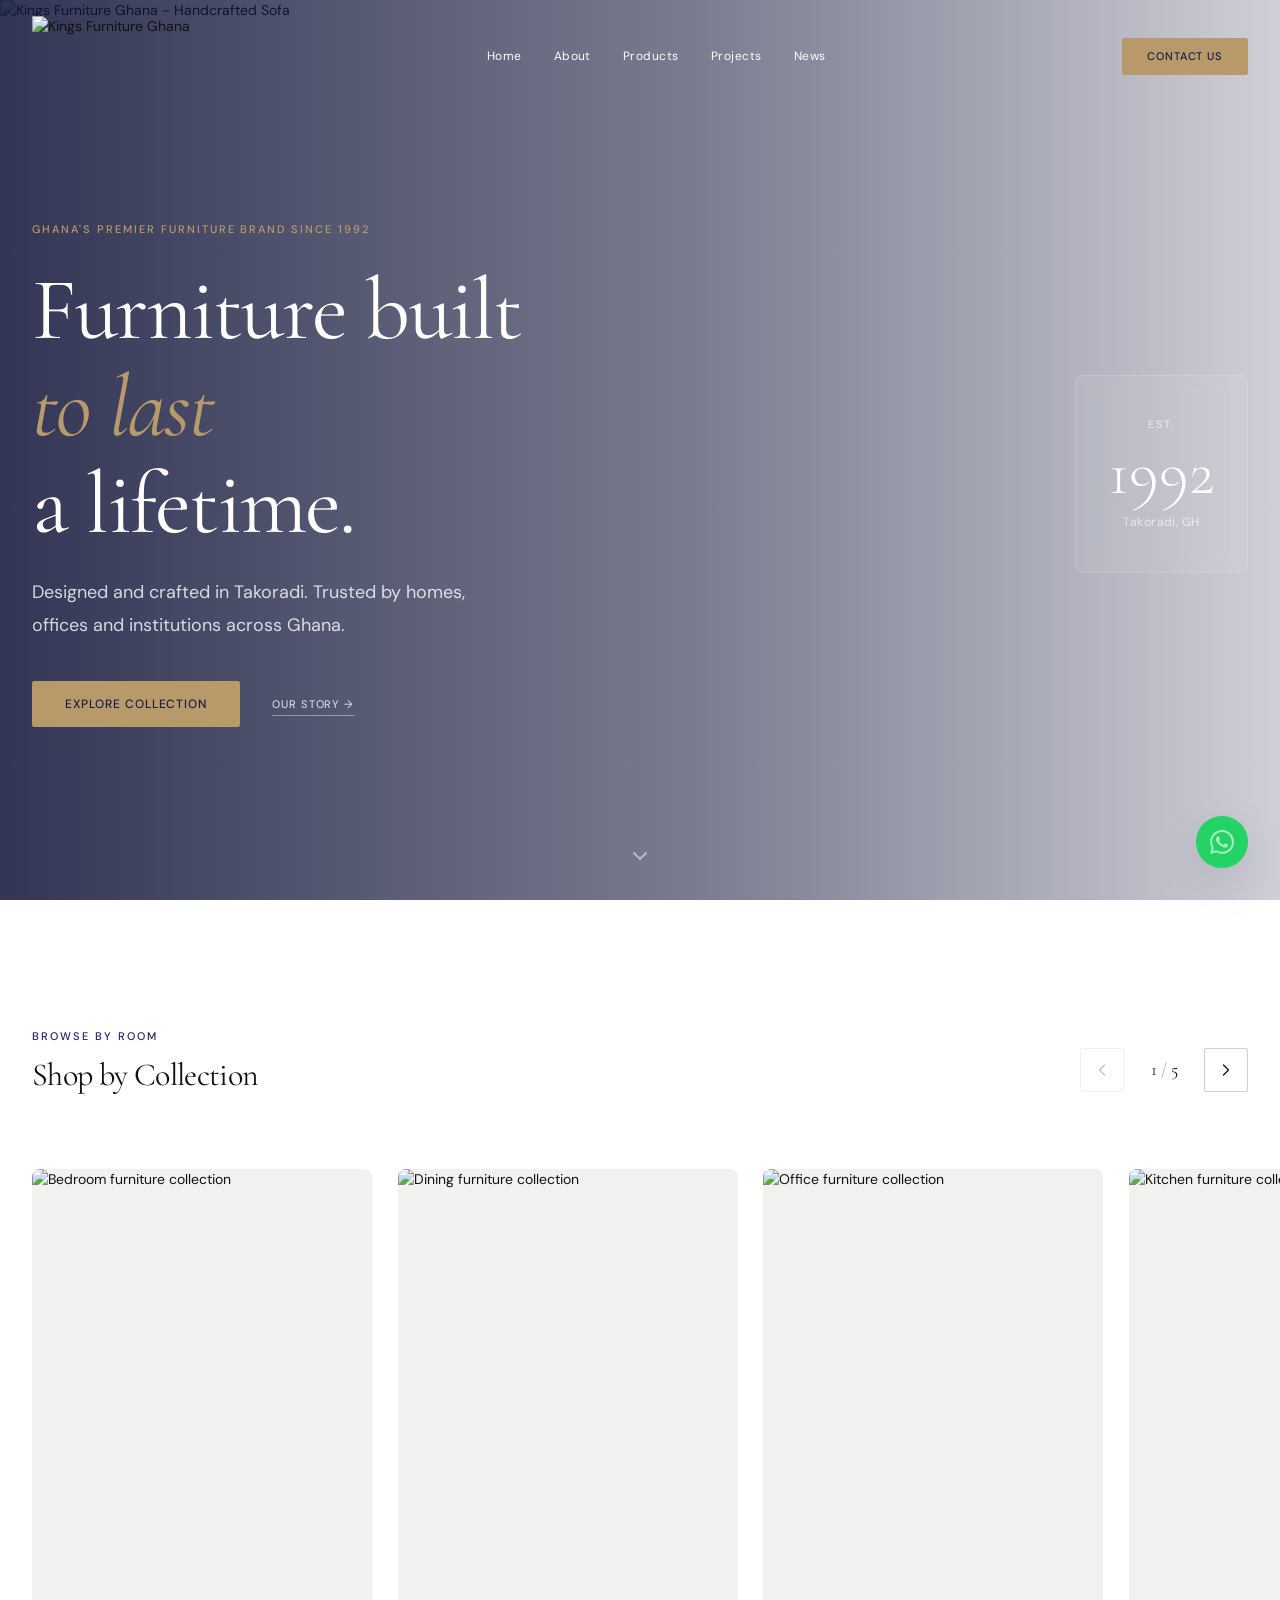
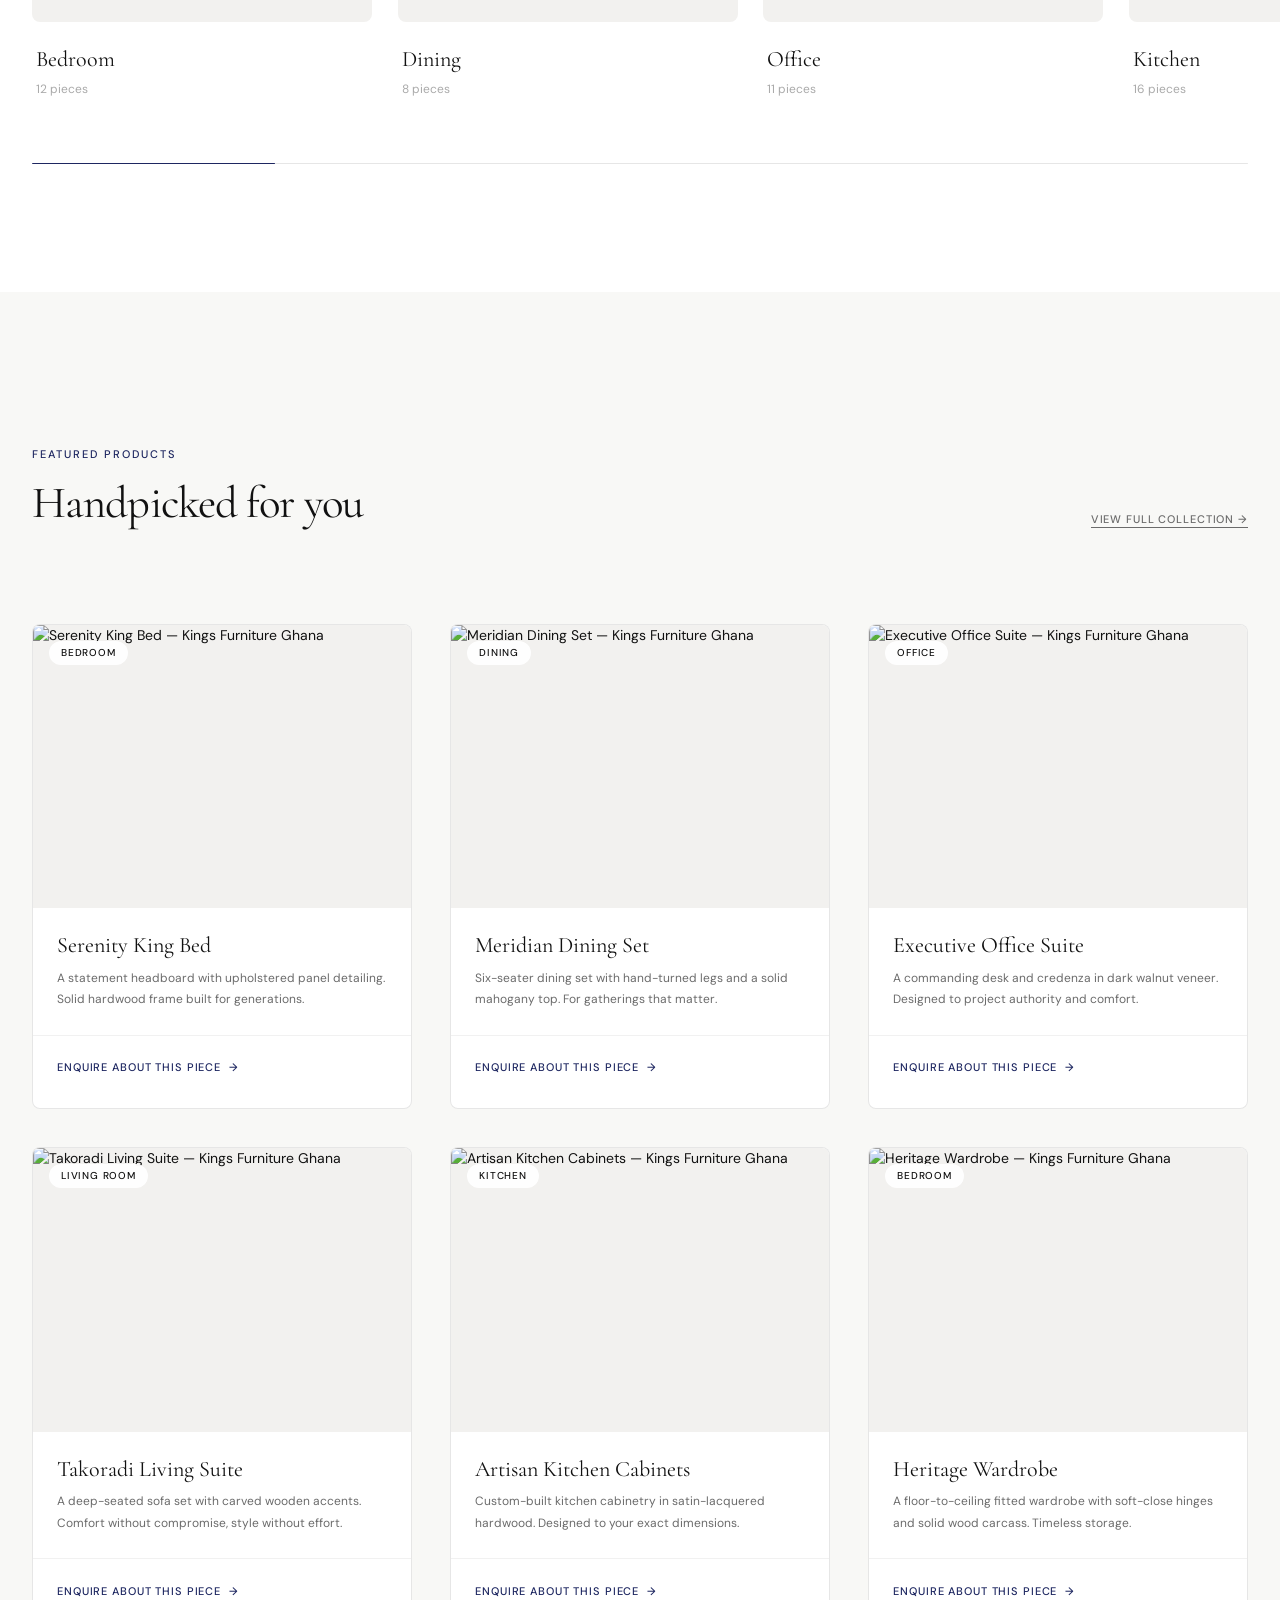
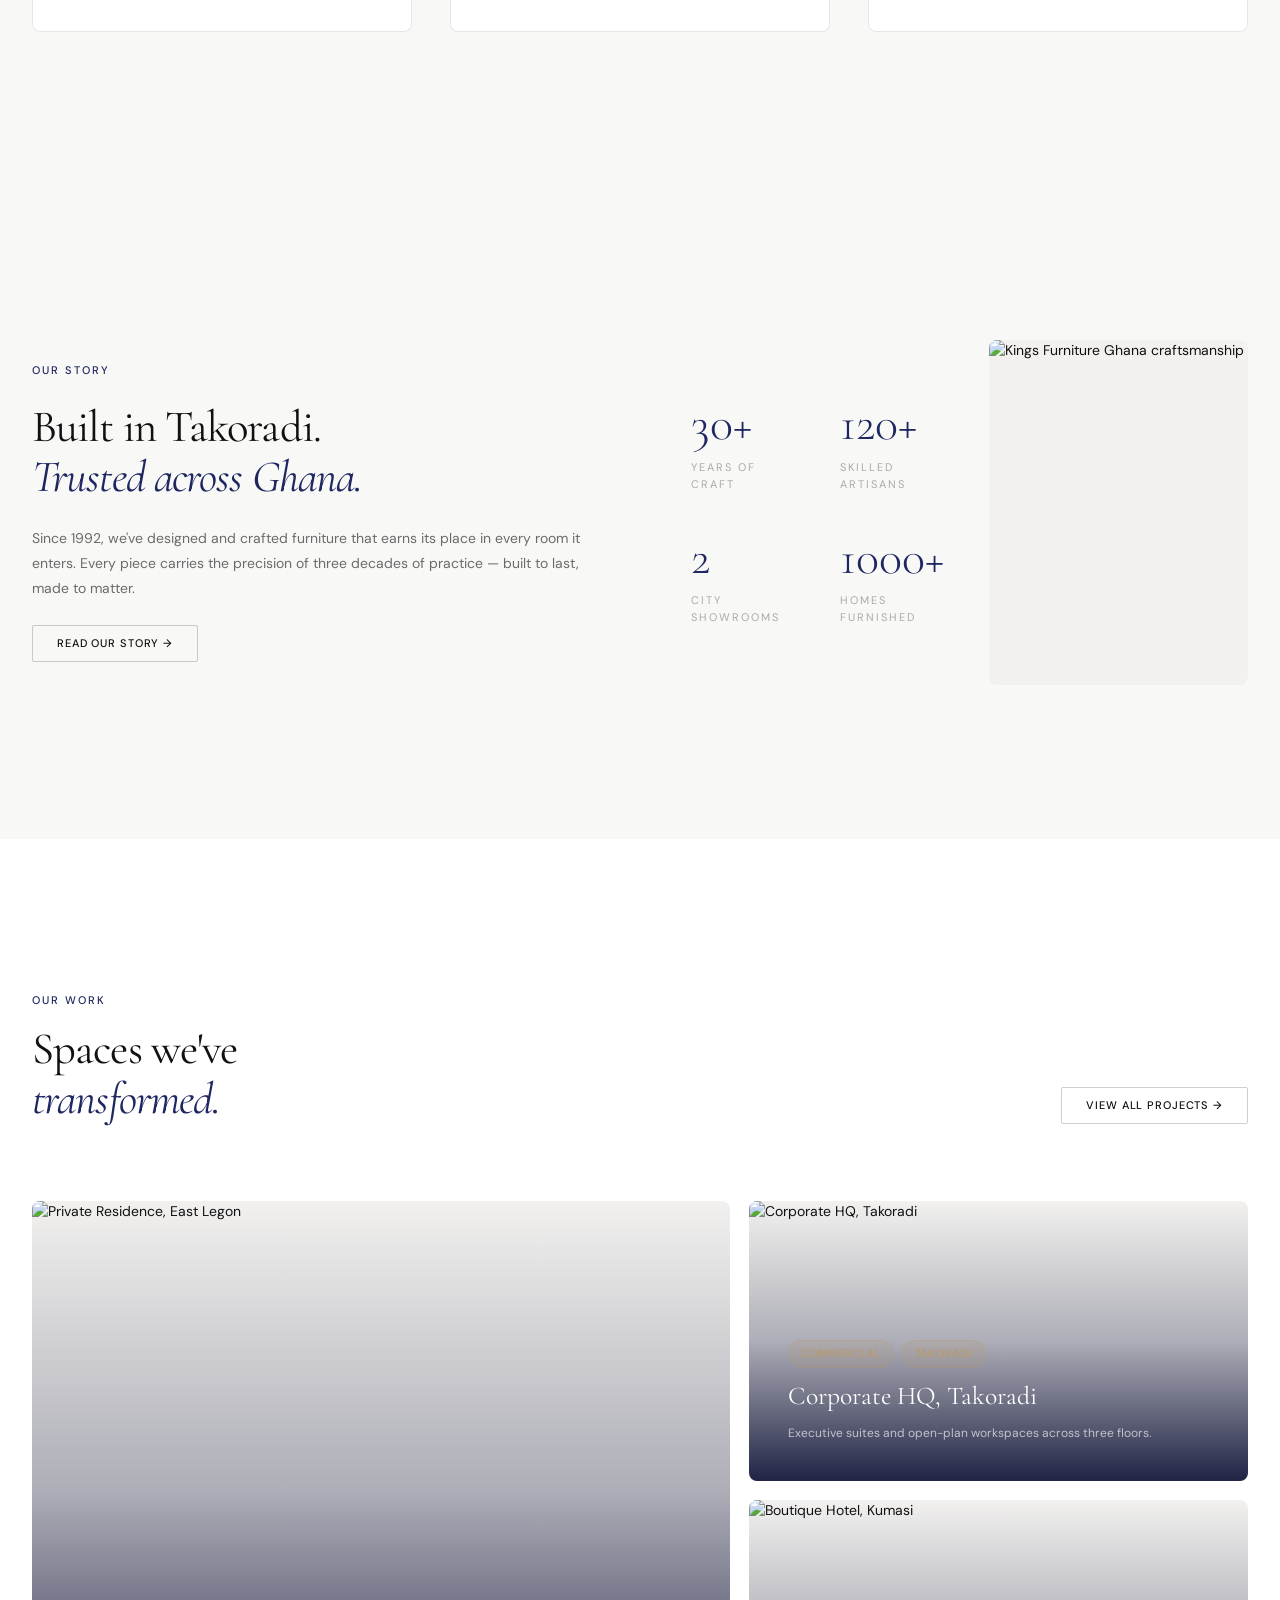
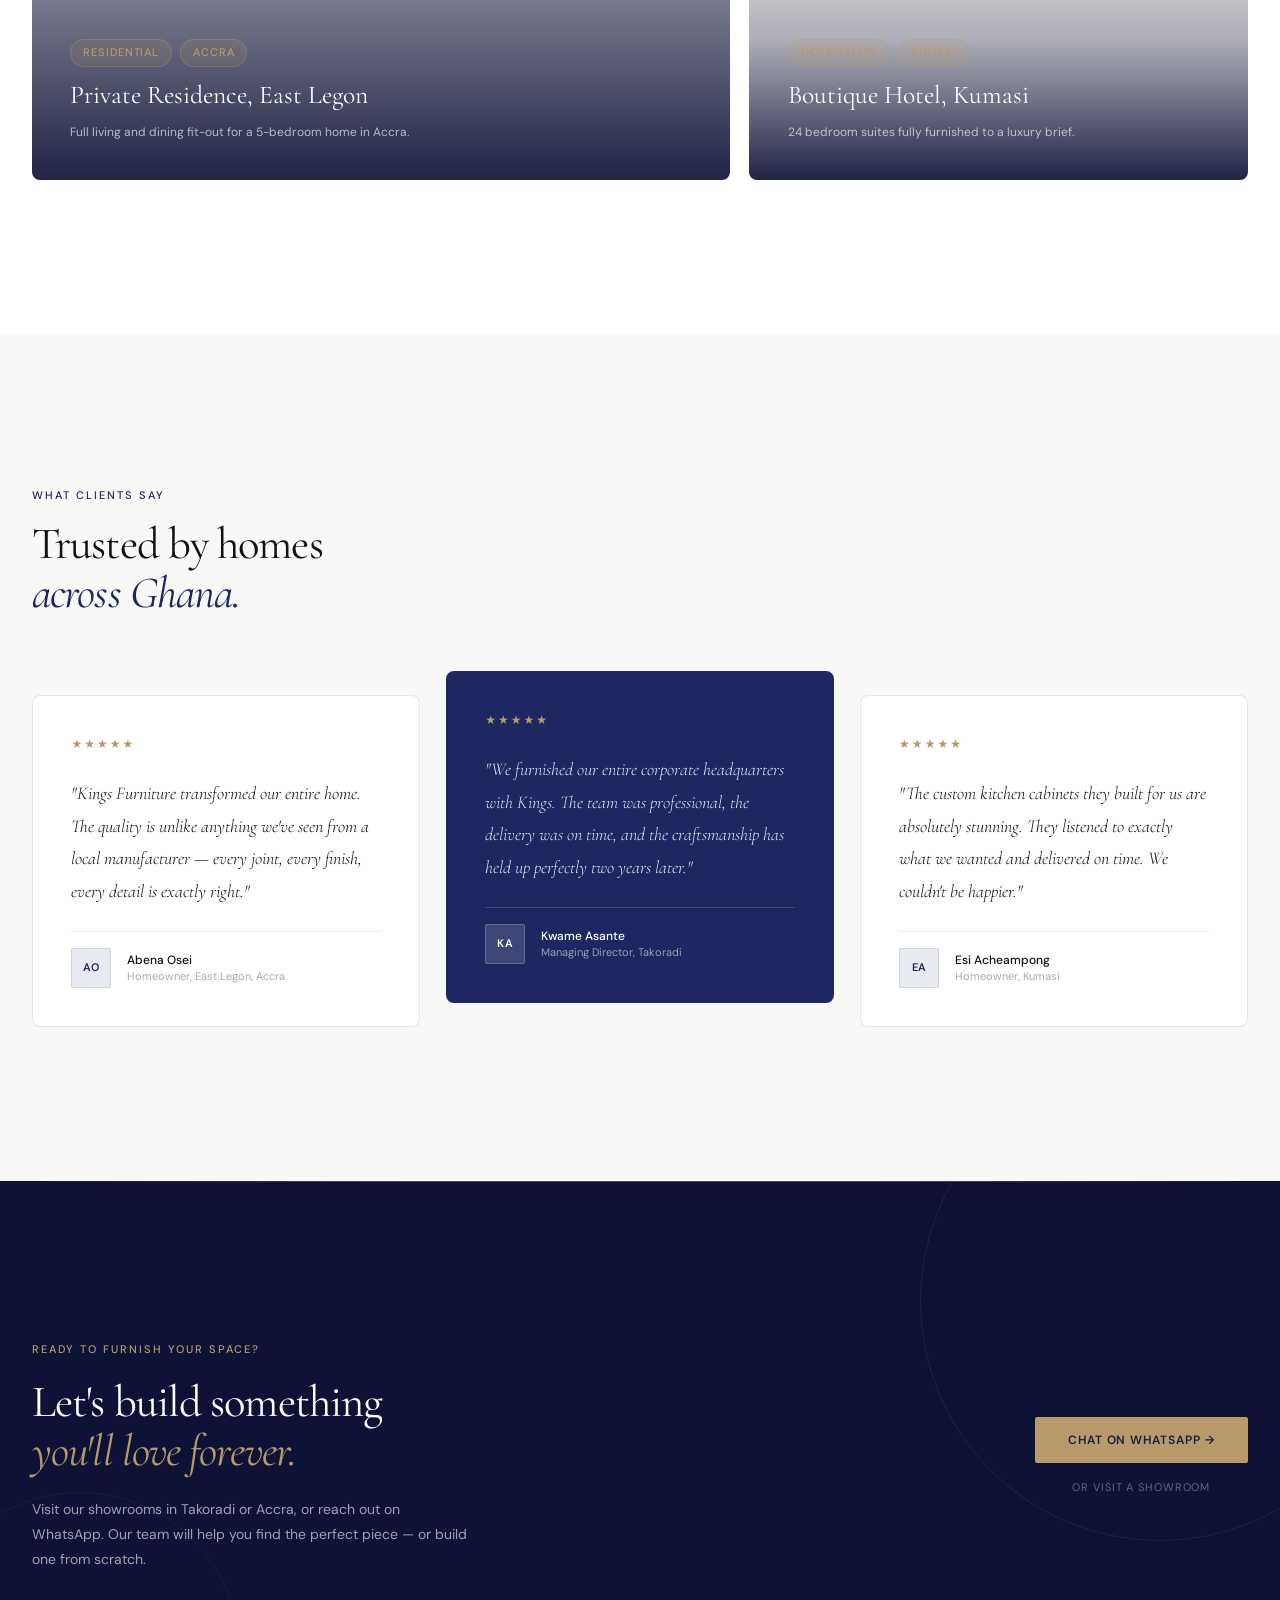
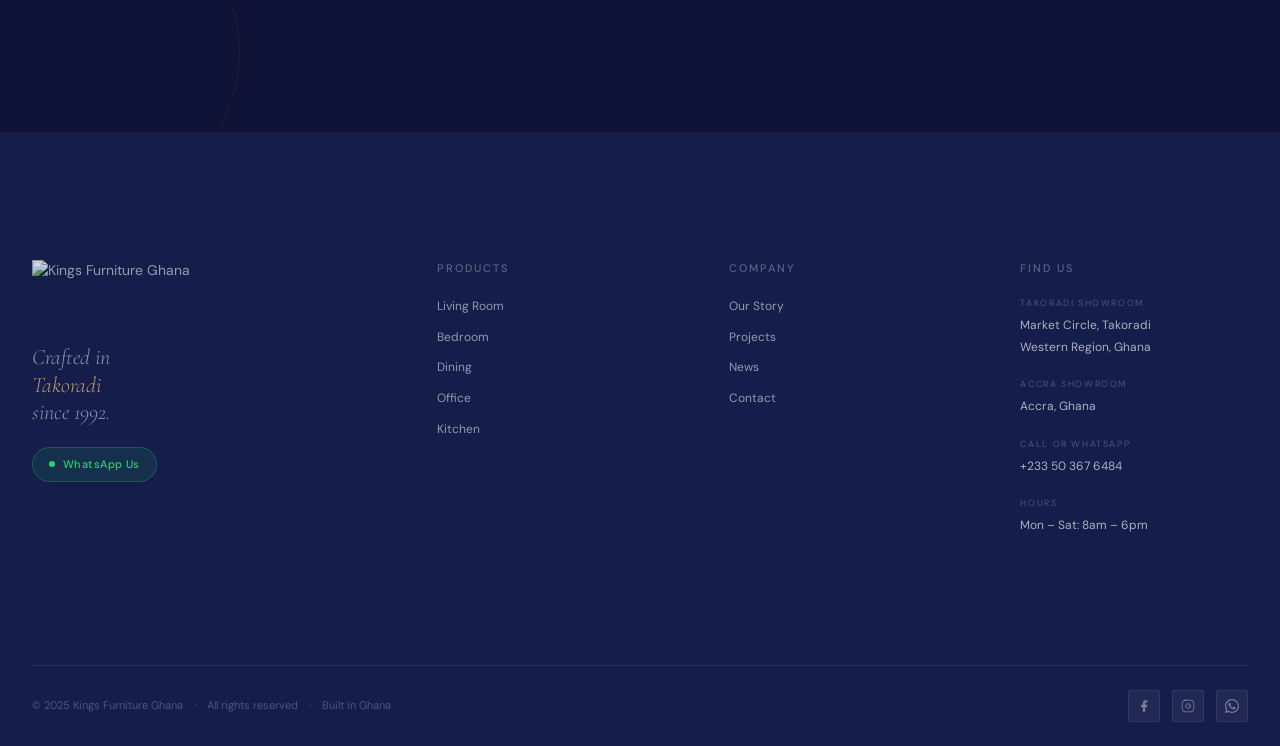
==== commit 275f2678: "feat: add main.js, scroll reveals, page transitions, WhatsApp button, and back-to-top control" ====
--- a/index.html
+++ b/index.html
@@ -49,6 +49,7 @@
     <link rel="stylesheet" href="./assets/css/testimonials.css" />
     <link rel="stylesheet" href="./assets/css/cta-banner.css" />
     <link rel="stylesheet" href="./assets/css/footer.css" />
+    <link rel="stylesheet" href="./assets/css/global.css" />
   </head>
   <body>
     <!-- Page transition overlay -->
@@ -683,6 +684,37 @@
           </div>
         </div>
       </section>
+      <!-- WhatsApp floating button -->
+
+      <a
+        href="https://wa.me/233503676484?text=Hello%20Kings%20Furniture%2C%20I%27d%20like%20to%20enquire%20about%20your%20furniture."
+        target="_blank"
+        rel="noopener noreferrer"
+        class="wa-float"
+        aria-label="Chat with Kings Furniture on WhatsApp"
+      >
+        <svg width="24" height="24" viewBox="0 0 24 24" fill="currentColor">
+          <path
+            d="M17.472 14.382c-.297-.149-1.758-.867-2.03-.967-.273-.099-.471-.148-.67.15-.197.297-.767.966-.94 1.164-.173.199-.347.223-.644.075-.297-.15-1.255-.463-2.39-1.475-.883-.788-1.48-1.761-1.653-2.059-.173-.297-.018-.458.13-.606.134-.133.298-.347.446-.52.149-.174.198-.298.298-.497.099-.198.05-.371-.025-.52-.075-.149-.669-1.612-.916-2.207-.242-.579-.487-.5-.669-.51-.173-.008-.371-.01-.57-.01-.198 0-.52.074-.792.372-.272.297-1.04 1.016-1.04 2.479 0 1.462 1.065 2.875 1.213 3.074.149.198 2.096 3.2 5.077 4.487.709.306 1.262.489 1.694.625.712.227 1.36.195 1.871.118.571-.085 1.758-.719 2.006-1.413.248-.694.248-1.289.173-1.413-.074-.124-.272-.198-.57-.347m-5.421 7.403h-.004a9.87 9.87 0 01-5.031-1.378l-.361-.214-3.741.982.998-3.648-.235-.374a9.86 9.86 0 01-1.51-5.26c.001-5.45 4.436-9.884 9.888-9.884 2.64 0 5.122 1.03 6.988 2.898a9.825 9.825 0 012.893 6.994c-.003 5.45-4.437 9.884-9.885 9.884m8.413-18.297A11.815 11.815 0 0012.05 0C5.495 0 .16 5.335.157 11.892c0 2.096.547 4.142 1.588 5.945L.057 24l6.305-1.654a11.882 11.882 0 005.683 1.448h.005c6.554 0 11.89-5.335 11.893-11.893a11.821 11.821 0 00-3.48-8.413z"
+          />
+        </svg>
+      </a>
+
+      <!-- Back to top button -->
+      <button id="back-to-top" class="back-to-top" aria-label="Back to top">
+        <svg
+          width="16"
+          height="16"
+          viewBox="0 0 24 24"
+          fill="none"
+          stroke="currentColor"
+          stroke-width="2"
+          stroke-linecap="round"
+          stroke-linejoin="round"
+        >
+          <polyline points="18 15 12 9 6 15"></polyline>
+        </svg>
+      </button>
     </main>
 
     <!-- FOOTER -->
@@ -874,5 +906,6 @@
     <script src="./assets/js/animations.js"></script>
     <script src="./assets/js/categories-slider.js"></script>
     <script src="./assets/js/products-home.js"></script>
+    <script src="./assets/js/main.js"></script>
   </body>
 </html>
--- a/assets/css/global.css
+++ b/assets/css/global.css
@@ -0,0 +1,124 @@
+/* ============================================================
+   KINGS FURNITURE GHANA — Global UI Elements
+   global.css
+
+   WhatsApp floating button and back to top button.
+   Linked on every page.
+   ============================================================ */
+
+/* ── WHATSAPP FLOATING BUTTON ── */
+.wa-float {
+  position: fixed;
+  bottom: var(--space-8);
+  right: var(--space-8);
+  z-index: var(--z-overlay);
+  width: 52px;
+  height: 52px;
+  border-radius: 50%;
+  background: #25D366;
+  color: #fff;
+  display: flex;
+  align-items: center;
+  justify-content: center;
+  box-shadow: var(--shadow-lg);
+  text-decoration: none;
+  transition:
+    transform    var(--duration-base) var(--ease-expo),
+    box-shadow   var(--duration-base) var(--ease-expo),
+    background   var(--duration-fast) var(--ease-standard);
+}
+
+.wa-float:hover {
+  transform: scale(1.1) translateY(-2px);
+  box-shadow: var(--shadow-xl);
+  background: #1da851;
+}
+
+/* Pulse ring animation */
+.wa-float::before {
+  content: '';
+  position: absolute;
+  width: 100%;
+  height: 100%;
+  border-radius: 50%;
+  background: #25D366;
+  opacity: 0.4;
+  animation: wa-pulse 2s ease-out infinite;
+}
+
+@keyframes wa-pulse {
+  0%   { transform: scale(1); opacity: 0.4; }
+  70%  { transform: scale(1.5); opacity: 0; }
+  100% { transform: scale(1.5); opacity: 0; }
+}
+
+/* ── BACK TO TOP BUTTON ── */
+.back-to-top {
+  position: fixed;
+  bottom: var(--space-8);
+  right: calc(var(--space-8) + 52px + var(--space-4));
+  z-index: var(--z-overlay);
+  width: 44px;
+  height: 44px;
+  border-radius: var(--radius-sm);
+  background: var(--color-bg);
+  border: 0.5px solid var(--color-border-strong);
+  color: var(--color-text-primary);
+  display: flex;
+  align-items: center;
+  justify-content: center;
+  cursor: pointer;
+  box-shadow: var(--shadow-md);
+  opacity: 0;
+  transform: translateY(16px);
+  pointer-events: none;
+  transition:
+    opacity    var(--duration-base) var(--ease-expo),
+    transform  var(--duration-base) var(--ease-expo),
+    background var(--duration-fast) var(--ease-standard),
+    color      var(--duration-fast) var(--ease-standard);
+}
+
+.back-to-top.is-visible {
+  opacity: 1;
+  transform: translateY(0);
+  pointer-events: all;
+}
+
+.back-to-top:hover {
+  background: var(--color-brand);
+  border-color: var(--color-brand);
+  color: #fff;
+}
+
+/* ── SCROLL REVEAL ───────────────────────────────────────────
+   Elements with [data-reveal] start invisible.
+   main.js adds .is-revealed when they enter viewport.
+── */
+[data-reveal] {
+  opacity: 0;
+  transform: translateY(32px);
+  transition:
+    opacity   0.8s cubic-bezier(0.16, 1, 0.3, 1),
+    transform 0.8s cubic-bezier(0.16, 1, 0.3, 1);
+}
+
+[data-reveal].is-revealed {
+  opacity: 1;
+  transform: translateY(0);
+}
+
+/* ── RESPONSIVE ── */
+@media (max-width: 480px) {
+  .wa-float {
+    bottom: var(--space-6);
+    right: var(--space-6);
+    width: 48px;
+    height: 48px;
+  }
+
+  .back-to-top {
+    bottom: var(--space-6);
+    right: calc(var(--space-6) + 48px + var(--space-3));
+  }
+}
